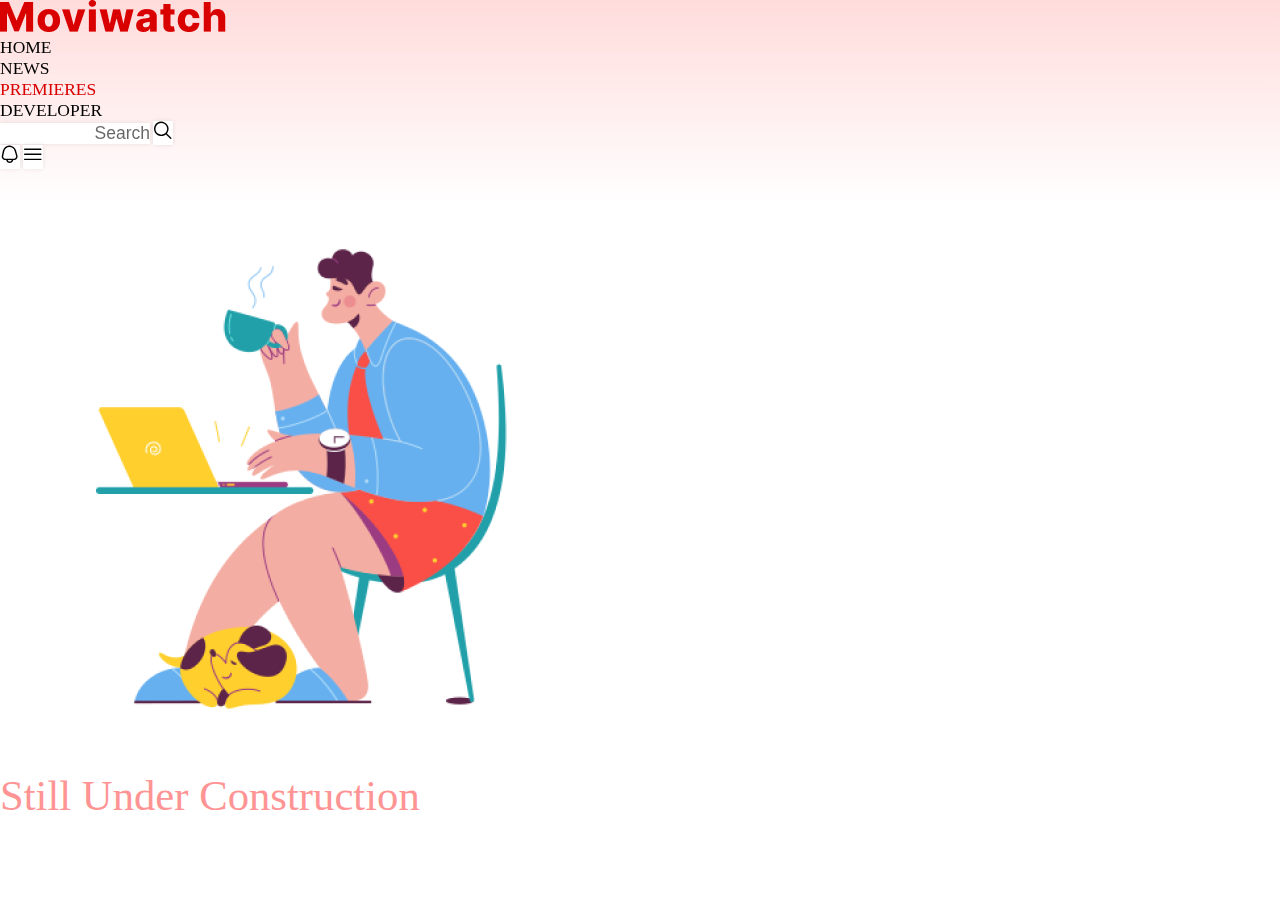
==== premieres.html @ 7ea01ec0 "first commit" ====
<!DOCTYPE html>
<html lang="en">
<head>
    <meta charset="UTF-8">
    <meta http-equiv="X-UA-Compatible" content="IE=edge">
    <meta name="viewport" content="width=device-width, initial-scale=1.0">
    <title>MoviWatch -Premieres </title>
    <link rel="shortcut icon" type="png/image" href="assets\favicon.png">
    <link href="assets/css/uicons-regular-rounded.css" rel="stylesheet">
    <link href="https://cdn.jsdelivr.net/npm/bootstrap@5.3.0-alpha2/dist/css/bootstrap.min.css" rel="stylesheet"
    integrity="sha384-aFq/bzH65dt+w6FI2ooMVUpc+21e0SRygnTpmBvdBgSdnuTN7QbdgL+OapgHtvPp" crossorigin="anonymous"/>
    <link rel="stylesheet" href="premieres.css">
</head>
<body>
    <main id="mainpage" class="row container cols-row-1 mx-auto px-3 px-sm-0 justify-content-center gap-5 main-display">
        <nav class="row col-12 m-0 mb-3 px-0 py-4  align-items-center justify-content-between">
            <div class="row col-auto p-0 m-0 gap-5 align-items-center">
                <a href="index.html" class="col-auto p-0 mx-0">
                    <img src="assets\logo.png" alt="logo" title="moviwatch logo" class="logo p-0 mx-0"/>
                </a>
                <div class="nav-links col-auto p-4 p-lg-0 m-0 rounded-3">
                    <ul class="d-block d-lg-flex p-4 p-lg-0 mx-auto mx-md-0 m-0 rounded-md-2 rounded-0">
                        <li class="col py-2 px-3">
                            <a href="index.html" class="home nav-link">
                                home
                            </a>
                        </li>
                        <li class="col py-2 px-3">
                            <a href="news.html" class="news nav-link">
                                news
                            </a>
                        </li>
                        <li class="col py-2 px-3">
                            <a href="#" class="premieres nav-link">
                                premieres
                            </a>
                        </li>
                        <li class="col py-2 px-3">
                            <a href="developer.html" class="developer nav-link">
                                developer
                            </a>
                        </li>
                    </ul>
                </div>
            </div>
            <div class="search-bar col-auto row m-0 p-0">
                <div class="search-box col-auto p-0 mx-3">
                    <input type="text" placeholder="search" class="search py-2 px-3 text-right rounded-5 d-none d-lg-block"/>
                    <button type="button" class="rounded-circle px-3 py-2 d-lg-none search-button"><span class="fi-rr-search fi"></span></button>
                </div>
                <button class="col-auto rounded-circle px-3 py-2 me-3 notification-stat">
                    <span class="fi-rr-bell fi"></span>
                </button>
                <button class="col-auto rounded-circle px-3 py-2 menu d-lg-none">
                    <span class="fi-rr-menu-burger fi"></span>
                </button>
            </div>
            <div class="reminder-list p-0 m-0 rounded-4">
                <div class="m-0 p-5">
                    <div class="list p-0 px-3 m-0">
                        <ul id="rm-content" class="row row-cols-1 m-0 p-0 gap-3">
                            <li class="defualt-text p-0 m-0 text-center">no reminder</li>
                        </ul>
                    </div>
                </div>
            </div>
        </nav>
        <section class="col-12 m-0 p-0 main-body-section">
            <div class="body text-center">
                <img src="assets\Remote work.png" alt="work in progress" load="lazy" class="mx-auto"/>
                <h3 class="mx-auto">
                    still under construction
                </h3>
            </div>
        </section>
    </main>
    <script src="rest.js"></script>
</body>
</html>
---- assets/css/uicons-regular-rounded.css ----
@font-face {
font-family: "uicons-regular-rounded";
src: url("../webfonts/uicons-regular-rounded.eot#iefix") format("embedded-opentype"),
url("../webfonts/uicons-regular-rounded.woff2") format("woff2"),
url("../webfonts/uicons-regular-rounded.woff") format("woff");
}

    i[class^="fi-rr-"]:before, i[class*=" fi-rr-"]:before, span[class^="fi-rr-"]:before, span[class*="fi-rr-"]:before {
font-family: uicons-regular-rounded !important;
font-style: normal;
font-weight: normal !important;
font-variant: normal;
text-transform: none;
line-height: 1;
-webkit-font-smoothing: antialiased;
-moz-osx-font-smoothing: grayscale;
}

        .fi-rr-0:before {
    content: "\f101";
    }
        .fi-rr-1:before {
    content: "\f102";
    }
        .fi-rr-2:before {
    content: "\f103";
    }
        .fi-rr-3:before {
    content: "\f104";
    }
        .fi-rr-4:before {
    content: "\f105";
    }
        .fi-rr-5:before {
    content: "\f106";
    }
        .fi-rr-6:before {
    content: "\f107";
    }
        .fi-rr-7:before {
    content: "\f108";
    }
        .fi-rr-8:before {
    content: "\f109";
    }
        .fi-rr-9:before {
    content: "\f10a";
    }
        .fi-rr-a:before {
    content: "\f10b";
    }
        .fi-rr-acorn:before {
    content: "\f10c";
    }
        .fi-rr-ad:before {
    content: "\f10d";
    }
        .fi-rr-add-document:before {
    content: "\f10e";
    }
        .fi-rr-add-folder:before {
    content: "\f10f";
    }
        .fi-rr-add:before {
    content: "\f110";
    }
        .fi-rr-address-book:before {
    content: "\f111";
    }
        .fi-rr-air-conditioner:before {
    content: "\f112";
    }
        .fi-rr-air-freshener:before {
    content: "\f113";
    }
        .fi-rr-alarm-clock:before {
    content: "\f114";
    }
        .fi-rr-alarm-exclamation:before {
    content: "\f115";
    }
        .fi-rr-alarm-plus:before {
    content: "\f116";
    }
        .fi-rr-alarm-snooze:before {
    content: "\f117";
    }
        .fi-rr-album-circle-plus:before {
    content: "\f118";
    }
        .fi-rr-album-circle-user:before {
    content: "\f119";
    }
        .fi-rr-album-collection:before {
    content: "\f11a";
    }
        .fi-rr-album:before {
    content: "\f11b";
    }
        .fi-rr-align-justify:before {
    content: "\f11c";
    }
        .fi-rr-align-left:before {
    content: "\f11d";
    }
        .fi-rr-ambulance:before {
    content: "\f11e";
    }
        .fi-rr-angle-circle-down:before {
    content: "\f11f";
    }
        .fi-rr-angle-circle-left:before {
    content: "\f120";
    }
        .fi-rr-angle-circle-right:before {
    content: "\f121";
    }
        .fi-rr-angle-circle-up:before {
    content: "\f122";
    }
        .fi-rr-angle-double-left:before {
    content: "\f123";
    }
        .fi-rr-angle-double-right:before {
    content: "\f124";
    }
        .fi-rr-angle-double-small-down:before {
    content: "\f125";
    }
        .fi-rr-angle-double-small-left:before {
    content: "\f126";
    }
        .fi-rr-angle-double-small-right:before {
    content: "\f127";
    }
        .fi-rr-angle-double-small-up:before {
    content: "\f128";
    }
        .fi-rr-angle-down:before {
    content: "\f129";
    }
        .fi-rr-angle-left:before {
    content: "\f12a";
    }
        .fi-rr-angle-right:before {
    content: "\f12b";
    }
        .fi-rr-angle-small-down:before {
    content: "\f12c";
    }
        .fi-rr-angle-small-left:before {
    content: "\f12d";
    }
        .fi-rr-angle-small-right:before {
    content: "\f12e";
    }
        .fi-rr-angle-small-up:before {
    content: "\f12f";
    }
        .fi-rr-angle-square-down:before {
    content: "\f130";
    }
        .fi-rr-angle-square-left:before {
    content: "\f131";
    }
        .fi-rr-angle-square-right:before {
    content: "\f132";
    }
        .fi-rr-angle-square-up:before {
    content: "\f133";
    }
        .fi-rr-angle-up:before {
    content: "\f134";
    }
        .fi-rr-angry:before {
    content: "\f135";
    }
        .fi-rr-animated-icon:before {
    content: "\f136";
    }
        .fi-rr-apartment:before {
    content: "\f137";
    }
        .fi-rr-api:before {
    content: "\f138";
    }
        .fi-rr-apple-crate:before {
    content: "\f139";
    }
        .fi-rr-apple-whole:before {
    content: "\f13a";
    }
        .fi-rr-apps-add:before {
    content: "\f13b";
    }
        .fi-rr-apps-delete:before {
    content: "\f13c";
    }
        .fi-rr-apps-sort:before {
    content: "\f13d";
    }
        .fi-rr-apps:before {
    content: "\f13e";
    }
        .fi-rr-archive:before {
    content: "\f13f";
    }
        .fi-rr-archway:before {
    content: "\f140";
    }
        .fi-rr-arrow-alt-circle-down:before {
    content: "\f141";
    }
        .fi-rr-arrow-alt-circle-left:before {
    content: "\f142";
    }
        .fi-rr-arrow-alt-circle-right:before {
    content: "\f143";
    }
        .fi-rr-arrow-alt-circle-up:before {
    content: "\f144";
    }
        .fi-rr-arrow-alt-down:before {
    content: "\f145";
    }
        .fi-rr-arrow-alt-from-bottom:before {
    content: "\f146";
    }
        .fi-rr-arrow-alt-from-left:before {
    content: "\f147";
    }
        .fi-rr-arrow-alt-from-right:before {
    content: "\f148";
    }
        .fi-rr-arrow-alt-from-top:before {
    content: "\f149";
    }
        .fi-rr-arrow-alt-left:before {
    content: "\f14a";
    }
        .fi-rr-arrow-alt-right:before {
    content: "\f14b";
    }
        .fi-rr-arrow-alt-square-down:before {
    content: "\f14c";
    }
        .fi-rr-arrow-alt-square-left:before {
    content: "\f14d";
    }
        .fi-rr-arrow-alt-square-right:before {
    content: "\f14e";
    }
        .fi-rr-arrow-alt-square-up:before {
    content: "\f14f";
    }
        .fi-rr-arrow-alt-to-bottom:before {
    content: "\f150";
    }
        .fi-rr-arrow-alt-to-left:before {
    content: "\f151";
    }
        .fi-rr-arrow-alt-to-right:before {
    content: "\f152";
    }
        .fi-rr-arrow-alt-to-top:before {
    content: "\f153";
    }
        .fi-rr-arrow-alt-up:before {
    content: "\f154";
    }
        .fi-rr-arrow-circle-down:before {
    content: "\f155";
    }
        .fi-rr-arrow-circle-left:before {
    content: "\f156";
    }
        .fi-rr-arrow-circle-right:before {
    content: "\f157";
    }
        .fi-rr-arrow-circle-up:before {
    content: "\f158";
    }
        .fi-rr-arrow-down-from-dotted-line:before {
    content: "\f159";
    }
        .fi-rr-arrow-down-small-big:before {
    content: "\f15a";
    }
        .fi-rr-arrow-down-to-dotted-line:before {
    content: "\f15b";
    }
        .fi-rr-arrow-down-to-square:before {
    content: "\f15c";
    }
        .fi-rr-arrow-down-triangle-square:before {
    content: "\f15d";
    }
        .fi-rr-arrow-down:before {
    content: "\f15e";
    }
        .fi-rr-arrow-from-bottom:before {
    content: "\f15f";
    }
        .fi-rr-arrow-from-left:before {
    content: "\f160";
    }
        .fi-rr-arrow-from-right:before {
    content: "\f161";
    }
        .fi-rr-arrow-from-top:before {
    content: "\f162";
    }
        .fi-rr-arrow-left-from-line:before {
    content: "\f163";
    }
        .fi-rr-arrow-left:before {
    content: "\f164";
    }
        .fi-rr-arrow-right-to-bracket:before {
    content: "\f165";
    }
        .fi-rr-arrow-right:before {
    content: "\f166";
    }
        .fi-rr-arrow-small-down:before {
    content: "\f167";
    }
        .fi-rr-arrow-small-left:before {
    content: "\f168";
    }
        .fi-rr-arrow-small-right:before {
    content: "\f169";
    }
        .fi-rr-arrow-small-up:before {
    content: "\f16a";
    }
        .fi-rr-arrow-square-down:before {
    content: "\f16b";
    }
        .fi-rr-arrow-square-left:before {
    content: "\f16c";
    }
        .fi-rr-arrow-square-right:before {
    content: "\f16d";
    }
        .fi-rr-arrow-square-up:before {
    content: "\f16e";
    }
        .fi-rr-arrow-to-bottom:before {
    content: "\f16f";
    }
        .fi-rr-arrow-to-left:before {
    content: "\f170";
    }
        .fi-rr-arrow-to-right:before {
    content: "\f171";
    }
        .fi-rr-arrow-to-top:before {
    content: "\f172";
    }
        .fi-rr-arrow-trend-down:before {
    content: "\f173";
    }
        .fi-rr-arrow-trend-up:before {
    content: "\f174";
    }
        .fi-rr-arrow-turn-down-left:before {
    content: "\f175";
    }
        .fi-rr-arrow-turn-down-right:before {
    content: "\f176";
    }
        .fi-rr-arrow-up-from-dotted-line:before {
    content: "\f177";
    }
        .fi-rr-arrow-up-from-square:before {
    content: "\f178";
    }
        .fi-rr-arrow-up-left-from-circle:before {
    content: "\f179";
    }
        .fi-rr-arrow-up-left:before {
    content: "\f17a";
    }
        .fi-rr-arrow-up-right-and-arrow-down-left-from-center:before {
    content: "\f17b";
    }
        .fi-rr-arrow-up-right-from-square:before {
    content: "\f17c";
    }
        .fi-rr-arrow-up-right:before {
    content: "\f17d";
    }
        .fi-rr-arrow-up-small-big:before {
    content: "\f17e";
    }
        .fi-rr-arrow-up-square-triangle:before {
    content: "\f17f";
    }
        .fi-rr-arrow-up-to-dotted-line:before {
    content: "\f180";
    }
        .fi-rr-arrow-up:before {
    content: "\f181";
    }
        .fi-rr-arrows-alt-h:before {
    content: "\f182";
    }
        .fi-rr-arrows-alt-v:before {
    content: "\f183";
    }
        .fi-rr-arrows-alt:before {
    content: "\f184";
    }
        .fi-rr-arrows-cross:before {
    content: "\f185";
    }
        .fi-rr-arrows-from-dotted-line:before {
    content: "\f186";
    }
        .fi-rr-arrows-from-line:before {
    content: "\f187";
    }
        .fi-rr-arrows-h-copy:before {
    content: "\f188";
    }
        .fi-rr-arrows-h:before {
    content: "\f189";
    }
        .fi-rr-arrows-repeat-1:before {
    content: "\f18a";
    }
        .fi-rr-arrows-repeat:before {
    content: "\f18b";
    }
        .fi-rr-arrows-retweet:before {
    content: "\f18c";
    }
        .fi-rr-arrows-to-dotted-line:before {
    content: "\f18d";
    }
        .fi-rr-arrows-to-line:before {
    content: "\f18e";
    }
        .fi-rr-arrows:before {
    content: "\f18f";
    }
        .fi-rr-assept-document:before {
    content: "\f190";
    }
        .fi-rr-assistive-listening-systems:before {
    content: "\f191";
    }
        .fi-rr-asterik:before {
    content: "\f192";
    }
        .fi-rr-at:before {
    content: "\f193";
    }
        .fi-rr-attribution-pen:before {
    content: "\f194";
    }
        .fi-rr-attribution-pencil:before {
    content: "\f195";
    }
        .fi-rr-aubergine:before {
    content: "\f196";
    }
        .fi-rr-audio-description-slash:before {
    content: "\f197";
    }
        .fi-rr-avocado:before {
    content: "\f198";
    }
        .fi-rr-b:before {
    content: "\f199";
    }
        .fi-rr-baby-carriage:before {
    content: "\f19a";
    }
        .fi-rr-background:before {
    content: "\f19b";
    }
        .fi-rr-backpack:before {
    content: "\f19c";
    }
        .fi-rr-bacon:before {
    content: "\f19d";
    }
        .fi-rr-badge-check:before {
    content: "\f19e";
    }
        .fi-rr-badge-dollar:before {
    content: "\f19f";
    }
        .fi-rr-badge-percent:before {
    content: "\f1a0";
    }
        .fi-rr-badge-sheriff:before {
    content: "\f1a1";
    }
        .fi-rr-badge:before {
    content: "\f1a2";
    }
        .fi-rr-bags-shopping:before {
    content: "\f1a3";
    }
        .fi-rr-bahai:before {
    content: "\f1a4";
    }
        .fi-rr-balance-scale-left:before {
    content: "\f1a5";
    }
        .fi-rr-balance-scale-right:before {
    content: "\f1a6";
    }
        .fi-rr-ball:before {
    content: "\f1a7";
    }
        .fi-rr-balloons:before {
    content: "\f1a8";
    }
        .fi-rr-ballot:before {
    content: "\f1a9";
    }
        .fi-rr-ban-bug:before {
    content: "\f1aa";
    }
        .fi-rr-ban:before {
    content: "\f1ab";
    }
        .fi-rr-band-aid:before {
    content: "\f1ac";
    }
        .fi-rr-bank:before {
    content: "\f1ad";
    }
        .fi-rr-barber-shop:before {
    content: "\f1ae";
    }
        .fi-rr-barcode-read:before {
    content: "\f1af";
    }
        .fi-rr-barcode-scan:before {
    content: "\f1b0";
    }
        .fi-rr-barcode:before {
    content: "\f1b1";
    }
        .fi-rr-bars-filter:before {
    content: "\f1b2";
    }
        .fi-rr-bars-progress:before {
    content: "\f1b3";
    }
        .fi-rr-bars-sort:before {
    content: "\f1b4";
    }
        .fi-rr-baseball-alt:before {
    content: "\f1b5";
    }
        .fi-rr-baseball:before {
    content: "\f1b6";
    }
        .fi-rr-basket:before {
    content: "\f1b7";
    }
        .fi-rr-basketball:before {
    content: "\f1b8";
    }
        .fi-rr-battery-bolt:before {
    content: "\f1b9";
    }
        .fi-rr-battery-empty:before {
    content: "\f1ba";
    }
        .fi-rr-battery-full:before {
    content: "\f1bb";
    }
        .fi-rr-battery-half:before {
    content: "\f1bc";
    }
        .fi-rr-battery-quarter:before {
    content: "\f1bd";
    }
        .fi-rr-battery-slash:before {
    content: "\f1be";
    }
        .fi-rr-battery-three-quarters:before {
    content: "\f1bf";
    }
        .fi-rr-beacon:before {
    content: "\f1c0";
    }
        .fi-rr-bed-alt:before {
    content: "\f1c1";
    }
        .fi-rr-bed:before {
    content: "\f1c2";
    }
        .fi-rr-beer:before {
    content: "\f1c3";
    }
        .fi-rr-bell-concierge:before {
    content: "\f1c4";
    }
        .fi-rr-bell-ring:before {
    content: "\f1c5";
    }
        .fi-rr-bell-school:before {
    content: "\f1c6";
    }
        .fi-rr-bell:before {
    content: "\f1c7";
    }
        .fi-rr-bells:before {
    content: "\f1c8";
    }
        .fi-rr-bench-tree:before {
    content: "\f1c9";
    }
        .fi-rr-betamax:before {
    content: "\f1ca";
    }
        .fi-rr-bike:before {
    content: "\f1cb";
    }
        .fi-rr-biking-mountain:before {
    content: "\f1cc";
    }
        .fi-rr-biking:before {
    content: "\f1cd";
    }
        .fi-rr-billiard:before {
    content: "\f1ce";
    }
        .fi-rr-binary-circle-check:before {
    content: "\f1cf";
    }
        .fi-rr-binary-lock:before {
    content: "\f1d0";
    }
        .fi-rr-binary-slash:before {
    content: "\f1d1";
    }
        .fi-rr-binary:before {
    content: "\f1d2";
    }
        .fi-rr-binoculars:before {
    content: "\f1d3";
    }
        .fi-rr-blinds-open:before {
    content: "\f1d4";
    }
        .fi-rr-blinds-raised:before {
    content: "\f1d5";
    }
        .fi-rr-blinds:before {
    content: "\f1d6";
    }
        .fi-rr-block-brick:before {
    content: "\f1d7";
    }
        .fi-rr-block:before {
    content: "\f1d8";
    }
        .fi-rr-blog-pencil:before {
    content: "\f1d9";
    }
        .fi-rr-blog-text:before {
    content: "\f1da";
    }
        .fi-rr-bold:before {
    content: "\f1db";
    }
        .fi-rr-bolt:before {
    content: "\f1dc";
    }
        .fi-rr-bomb:before {
    content: "\f1dd";
    }
        .fi-rr-bone:before {
    content: "\f1de";
    }
        .fi-rr-book-alt:before {
    content: "\f1df";
    }
        .fi-rr-book-arrow-right:before {
    content: "\f1e0";
    }
        .fi-rr-book-arrow-up:before {
    content: "\f1e1";
    }
        .fi-rr-book-atlas:before {
    content: "\f1e2";
    }
        .fi-rr-book-bookmark:before {
    content: "\f1e3";
    }
        .fi-rr-book-circle-arrow-right:before {
    content: "\f1e4";
    }
        .fi-rr-book-circle-arrow-up:before {
    content: "\f1e5";
    }
        .fi-rr-book-font:before {
    content: "\f1e6";
    }
        .fi-rr-book-open-cover:before {
    content: "\f1e7";
    }
        .fi-rr-book-open-reader:before {
    content: "\f1e8";
    }
        .fi-rr-book-quran:before {
    content: "\f1e9";
    }
        .fi-rr-book-tanakh:before {
    content: "\f1ea";
    }
        .fi-rr-book:before {
    content: "\f1eb";
    }
        .fi-rr-bookmark-slash:before {
    content: "\f1ec";
    }
        .fi-rr-bookmark:before {
    content: "\f1ed";
    }
        .fi-rr-books:before {
    content: "\f1ee";
    }
        .fi-rr-border-all:before {
    content: "\f1ef";
    }
        .fi-rr-border-bottom:before {
    content: "\f1f0";
    }
        .fi-rr-border-center-h:before {
    content: "\f1f1";
    }
        .fi-rr-border-center-v:before {
    content: "\f1f2";
    }
        .fi-rr-border-inner:before {
    content: "\f1f3";
    }
        .fi-rr-border-left:before {
    content: "\f1f4";
    }
        .fi-rr-border-none:before {
    content: "\f1f5";
    }
        .fi-rr-border-outer:before {
    content: "\f1f6";
    }
        .fi-rr-border-right:before {
    content: "\f1f7";
    }
        .fi-rr-border-style-alt:before {
    content: "\f1f8";
    }
        .fi-rr-border-style:before {
    content: "\f1f9";
    }
        .fi-rr-border-top:before {
    content: "\f1fa";
    }
        .fi-rr-bottle:before {
    content: "\f1fb";
    }
        .fi-rr-bow-arrow:before {
    content: "\f1fc";
    }
        .fi-rr-bowling-ball:before {
    content: "\f1fd";
    }
        .fi-rr-bowling-pins:before {
    content: "\f1fe";
    }
        .fi-rr-bowling:before {
    content: "\f1ff";
    }
        .fi-rr-box-alt:before {
    content: "\f200";
    }
        .fi-rr-box-ballot:before {
    content: "\f201";
    }
        .fi-rr-box-check:before {
    content: "\f202";
    }
        .fi-rr-box-fragile:before {
    content: "\f203";
    }
        .fi-rr-box-open-full:before {
    content: "\f204";
    }
        .fi-rr-box-open:before {
    content: "\f205";
    }
        .fi-rr-box-tissue:before {
    content: "\f206";
    }
        .fi-rr-box-up:before {
    content: "\f207";
    }
        .fi-rr-box:before {
    content: "\f208";
    }
        .fi-rr-boxes:before {
    content: "\f209";
    }
        .fi-rr-boxing-glove:before {
    content: "\f20a";
    }
        .fi-rr-bracket-curly-right:before {
    content: "\f20b";
    }
        .fi-rr-bracket-curly:before {
    content: "\f20c";
    }
        .fi-rr-bracket-round-right:before {
    content: "\f20d";
    }
        .fi-rr-bracket-round:before {
    content: "\f20e";
    }
        .fi-rr-bracket-square-right:before {
    content: "\f20f";
    }
        .fi-rr-bracket-square:before {
    content: "\f210";
    }
        .fi-rr-brackets-curly:before {
    content: "\f211";
    }
        .fi-rr-brackets-round:before {
    content: "\f212";
    }
        .fi-rr-brackets-square:before {
    content: "\f213";
    }
        .fi-rr-braille:before {
    content: "\f214";
    }
        .fi-rr-brain-circuit:before {
    content: "\f215";
    }
        .fi-rr-brain:before {
    content: "\f216";
    }
        .fi-rr-bread-loaf:before {
    content: "\f217";
    }
        .fi-rr-bread-slice:before {
    content: "\f218";
    }
        .fi-rr-bread:before {
    content: "\f219";
    }
        .fi-rr-briefcase:before {
    content: "\f21a";
    }
        .fi-rr-brightness-low:before {
    content: "\f21b";
    }
        .fi-rr-brightness:before {
    content: "\f21c";
    }
        .fi-rr-bring-forward:before {
    content: "\f21d";
    }
        .fi-rr-bring-front:before {
    content: "\f21e";
    }
        .fi-rr-broccoli:before {
    content: "\f21f";
    }
        .fi-rr-broken-image:before {
    content: "\f220";
    }
        .fi-rr-broom:before {
    content: "\f221";
    }
        .fi-rr-browser:before {
    content: "\f222";
    }
        .fi-rr-browsers:before {
    content: "\f223";
    }
        .fi-rr-brush:before {
    content: "\f224";
    }
        .fi-rr-bug-slash:before {
    content: "\f225";
    }
        .fi-rr-bug:before {
    content: "\f226";
    }
        .fi-rr-building:before {
    content: "\f227";
    }
        .fi-rr-bulb:before {
    content: "\f228";
    }
        .fi-rr-bullet:before {
    content: "\f229";
    }
        .fi-rr-bullseye-pointer:before {
    content: "\f22a";
    }
        .fi-rr-bullseye:before {
    content: "\f22b";
    }
        .fi-rr-burger-alt:before {
    content: "\f22c";
    }
        .fi-rr-burger-fries:before {
    content: "\f22d";
    }
        .fi-rr-burger-glass:before {
    content: "\f22e";
    }
        .fi-rr-burrito:before {
    content: "\f22f";
    }
        .fi-rr-bus-alt:before {
    content: "\f230";
    }
        .fi-rr-bus:before {
    content: "\f231";
    }
        .fi-rr-business-time:before {
    content: "\f232";
    }
        .fi-rr-butterfly:before {
    content: "\f233";
    }
        .fi-rr-c:before {
    content: "\f234";
    }
        .fi-rr-cabin:before {
    content: "\f235";
    }
        .fi-rr-cake-birthday:before {
    content: "\f236";
    }
        .fi-rr-cake-wedding:before {
    content: "\f237";
    }
        .fi-rr-calculator:before {
    content: "\f238";
    }
        .fi-rr-calendar-arrow-down:before {
    content: "\f239";
    }
        .fi-rr-calendar-arrow-up:before {
    content: "\f23a";
    }
        .fi-rr-calendar-check:before {
    content: "\f23b";
    }
        .fi-rr-calendar-clock:before {
    content: "\f23c";
    }
        .fi-rr-calendar-day:before {
    content: "\f23d";
    }
        .fi-rr-calendar-exclamation:before {
    content: "\f23e";
    }
        .fi-rr-calendar-image:before {
    content: "\f23f";
    }
        .fi-rr-calendar-lines-pen:before {
    content: "\f240";
    }
        .fi-rr-calendar-lines:before {
    content: "\f241";
    }
        .fi-rr-calendar-minus:before {
    content: "\f242";
    }
        .fi-rr-calendar-pen:before {
    content: "\f243";
    }
        .fi-rr-calendar-plus:before {
    content: "\f244";
    }
        .fi-rr-calendar-star:before {
    content: "\f245";
    }
        .fi-rr-calendar-week:before {
    content: "\f246";
    }
        .fi-rr-calendar-xmark:before {
    content: "\f247";
    }
        .fi-rr-calendar:before {
    content: "\f248";
    }
        .fi-rr-calendars:before {
    content: "\f249";
    }
        .fi-rr-call-history:before {
    content: "\f24a";
    }
        .fi-rr-call-incoming:before {
    content: "\f24b";
    }
        .fi-rr-call-missed:before {
    content: "\f24c";
    }
        .fi-rr-call-outgoing:before {
    content: "\f24d";
    }
        .fi-rr-camcorder:before {
    content: "\f24e";
    }
        .fi-rr-camera:before {
    content: "\f24f";
    }
        .fi-rr-camping:before {
    content: "\f250";
    }
        .fi-rr-candy-alt:before {
    content: "\f251";
    }
        .fi-rr-candy-cane:before {
    content: "\f252";
    }
        .fi-rr-candy-corn:before {
    content: "\f253";
    }
        .fi-rr-candy:before {
    content: "\f254";
    }
        .fi-rr-canned-food:before {
    content: "\f255";
    }
        .fi-rr-car-alt:before {
    content: "\f256";
    }
        .fi-rr-car-battery:before {
    content: "\f257";
    }
        .fi-rr-car-bolt:before {
    content: "\f258";
    }
        .fi-rr-car-building:before {
    content: "\f259";
    }
        .fi-rr-car-bump:before {
    content: "\f25a";
    }
        .fi-rr-car-bus:before {
    content: "\f25b";
    }
        .fi-rr-car-circle-bolt:before {
    content: "\f25c";
    }
        .fi-rr-car-crash:before {
    content: "\f25d";
    }
        .fi-rr-car-garage:before {
    content: "\f25e";
    }
        .fi-rr-car-mechanic:before {
    content: "\f25f";
    }
        .fi-rr-car-side-bolt:before {
    content: "\f260";
    }
        .fi-rr-car-side:before {
    content: "\f261";
    }
        .fi-rr-car-tilt:before {
    content: "\f262";
    }
        .fi-rr-car-wash:before {
    content: "\f263";
    }
        .fi-rr-car:before {
    content: "\f264";
    }
        .fi-rr-caravan-alt:before {
    content: "\f265";
    }
        .fi-rr-caravan:before {
    content: "\f266";
    }
        .fi-rr-caret-circle-down:before {
    content: "\f267";
    }
        .fi-rr-caret-circle-right:before {
    content: "\f268";
    }
        .fi-rr-caret-circle-up:before {
    content: "\f269";
    }
        .fi-rr-caret-down:before {
    content: "\f26a";
    }
        .fi-rr-caret-left:before {
    content: "\f26b";
    }
        .fi-rr-caret-quare-up:before {
    content: "\f26c";
    }
        .fi-rr-caret-right:before {
    content: "\f26d";
    }
        .fi-rr-caret-square-down:before {
    content: "\f26e";
    }
        .fi-rr-caret-square-left_1:before {
    content: "\f26f";
    }
        .fi-rr-caret-square-left:before {
    content: "\f270";
    }
        .fi-rr-caret-square-right:before {
    content: "\f271";
    }
        .fi-rr-caret-up:before {
    content: "\f272";
    }
        .fi-rr-carrot:before {
    content: "\f273";
    }
        .fi-rr-cars:before {
    content: "\f274";
    }
        .fi-rr-cash-register:before {
    content: "\f275";
    }
        .fi-rr-cassette-tape:before {
    content: "\f276";
    }
        .fi-rr-cassette-vhs:before {
    content: "\f277";
    }
        .fi-rr-castle:before {
    content: "\f278";
    }
        .fi-rr-chair-office:before {
    content: "\f279";
    }
        .fi-rr-chair:before {
    content: "\f27a";
    }
        .fi-rr-charging-station:before {
    content: "\f27b";
    }
        .fi-rr-chart-area:before {
    content: "\f27c";
    }
        .fi-rr-chart-bullet:before {
    content: "\f27d";
    }
        .fi-rr-chart-candlestick:before {
    content: "\f27e";
    }
        .fi-rr-chart-connected:before {
    content: "\f27f";
    }
        .fi-rr-chart-gantt:before {
    content: "\f280";
    }
        .fi-rr-chart-histogram:before {
    content: "\f281";
    }
        .fi-rr-chart-line-up:before {
    content: "\f282";
    }
        .fi-rr-chart-mixed:before {
    content: "\f283";
    }
        .fi-rr-chart-network:before {
    content: "\f284";
    }
        .fi-rr-chart-pie-alt:before {
    content: "\f285";
    }
        .fi-rr-chart-pie:before {
    content: "\f286";
    }
        .fi-rr-chart-pyramid:before {
    content: "\f287";
    }
        .fi-rr-chart-radar:before {
    content: "\f288";
    }
        .fi-rr-chart-scatter-3d:before {
    content: "\f289";
    }
        .fi-rr-chart-scatter-bubble:before {
    content: "\f28a";
    }
        .fi-rr-chart-scatter:before {
    content: "\f28b";
    }
        .fi-rr-chart-set-theory:before {
    content: "\f28c";
    }
        .fi-rr-chart-tree:before {
    content: "\f28d";
    }
        .fi-rr-chart-waterfall:before {
    content: "\f28e";
    }
        .fi-rr-chat-arrow-down:before {
    content: "\f28f";
    }
        .fi-rr-chat-arrow-grow:before {
    content: "\f290";
    }
        .fi-rr-check:before {
    content: "\f291";
    }
        .fi-rr-checkbox:before {
    content: "\f292";
    }
        .fi-rr-cheese-alt:before {
    content: "\f293";
    }
        .fi-rr-cheese:before {
    content: "\f294";
    }
        .fi-rr-cherry:before {
    content: "\f295";
    }
        .fi-rr-chess-bishop:before {
    content: "\f296";
    }
        .fi-rr-chess-board:before {
    content: "\f297";
    }
        .fi-rr-chess-clock-alt:before {
    content: "\f298";
    }
        .fi-rr-chess-clock:before {
    content: "\f299";
    }
        .fi-rr-chess-king-alt:before {
    content: "\f29a";
    }
        .fi-rr-chess-king:before {
    content: "\f29b";
    }
        .fi-rr-chess-knight-alt:before {
    content: "\f29c";
    }
        .fi-rr-chess-knight:before {
    content: "\f29d";
    }
        .fi-rr-chess-pawn-alt:before {
    content: "\f29e";
    }
        .fi-rr-chess-piece:before {
    content: "\f29f";
    }
        .fi-rr-chess-queen-alt:before {
    content: "\f2a0";
    }
        .fi-rr-chess-queen:before {
    content: "\f2a1";
    }
        .fi-rr-chess-rook-alt:before {
    content: "\f2a2";
    }
        .fi-rr-chess-rook:before {
    content: "\f2a3";
    }
        .fi-rr-chess:before {
    content: "\f2a4";
    }
        .fi-rr-chevron-double-down:before {
    content: "\f2a5";
    }
        .fi-rr-chevron-double-up:before {
    content: "\f2a6";
    }
        .fi-rr-child-head:before {
    content: "\f2a7";
    }
        .fi-rr-chocolate:before {
    content: "\f2a8";
    }
        .fi-rr-circle-0:before {
    content: "\f2a9";
    }
        .fi-rr-circle-1:before {
    content: "\f2aa";
    }
        .fi-rr-circle-2:before {
    content: "\f2ab";
    }
        .fi-rr-circle-3:before {
    content: "\f2ac";
    }
        .fi-rr-circle-4:before {
    content: "\f2ad";
    }
        .fi-rr-circle-5:before {
    content: "\f2ae";
    }
        .fi-rr-circle-6:before {
    content: "\f2af";
    }
        .fi-rr-circle-7:before {
    content: "\f2b0";
    }
        .fi-rr-circle-8:before {
    content: "\f2b1";
    }
        .fi-rr-circle-9:before {
    content: "\f2b2";
    }
        .fi-rr-circle-book-open:before {
    content: "\f2b3";
    }
        .fi-rr-circle-bookmark:before {
    content: "\f2b4";
    }
        .fi-rr-circle-calendar:before {
    content: "\f2b5";
    }
        .fi-rr-circle-dashed:before {
    content: "\f2b6";
    }
        .fi-rr-circle-envelope:before {
    content: "\f2b7";
    }
        .fi-rr-circle-half-stroke:before {
    content: "\f2b8";
    }
        .fi-rr-circle-heart:before {
    content: "\f2b9";
    }
        .fi-rr-circle-phone-flip:before {
    content: "\f2ba";
    }
        .fi-rr-circle-phone-hangup:before {
    content: "\f2bb";
    }
        .fi-rr-circle-phone:before {
    content: "\f2bc";
    }
        .fi-rr-circle-small:before {
    content: "\f2bd";
    }
        .fi-rr-circle:before {
    content: "\f2be";
    }
        .fi-rr-city:before {
    content: "\f2bf";
    }
        .fi-rr-clip:before {
    content: "\f2c0";
    }
        .fi-rr-clipboard-list-check:before {
    content: "\f2c1";
    }
        .fi-rr-clipboard-list:before {
    content: "\f2c2";
    }
        .fi-rr-clock-eight-thirty:before {
    content: "\f2c3";
    }
        .fi-rr-clock-eleven-thirty:before {
    content: "\f2c4";
    }
        .fi-rr-clock-eleven:before {
    content: "\f2c5";
    }
        .fi-rr-clock-five-thirty:before {
    content: "\f2c6";
    }
        .fi-rr-clock-five:before {
    content: "\f2c7";
    }
        .fi-rr-clock-four-thirty:before {
    content: "\f2c8";
    }
        .fi-rr-clock-nine-thirty:before {
    content: "\f2c9";
    }
        .fi-rr-clock-nine:before {
    content: "\f2ca";
    }
        .fi-rr-clock-one-thirty:before {
    content: "\f2cb";
    }
        .fi-rr-clock-one:before {
    content: "\f2cc";
    }
        .fi-rr-clock-seven-thirty:before {
    content: "\f2cd";
    }
        .fi-rr-clock-seven:before {
    content: "\f2ce";
    }
        .fi-rr-clock-six-thirty:before {
    content: "\f2cf";
    }
        .fi-rr-clock-six:before {
    content: "\f2d0";
    }
        .fi-rr-clock-ten-thirty:before {
    content: "\f2d1";
    }
        .fi-rr-clock-ten:before {
    content: "\f2d2";
    }
        .fi-rr-clock-three-thirty:before {
    content: "\f2d3";
    }
        .fi-rr-clock-three:before {
    content: "\f2d4";
    }
        .fi-rr-clock-twelve-thirty:before {
    content: "\f2d5";
    }
        .fi-rr-clock-twelve:before {
    content: "\f2d6";
    }
        .fi-rr-clock-two-thirty:before {
    content: "\f2d7";
    }
        .fi-rr-clock-two:before {
    content: "\f2d8";
    }
        .fi-rr-clock:before {
    content: "\f2d9";
    }
        .fi-rr-closed-captioning-slash:before {
    content: "\f2da";
    }
        .fi-rr-cloud-check:before {
    content: "\f2db";
    }
        .fi-rr-cloud-disabled:before {
    content: "\f2dc";
    }
        .fi-rr-cloud-download-alt:before {
    content: "\f2dd";
    }
        .fi-rr-cloud-download:before {
    content: "\f2de";
    }
        .fi-rr-cloud-drizzle:before {
    content: "\f2df";
    }
        .fi-rr-cloud-hail-mixed:before {
    content: "\f2e0";
    }
        .fi-rr-cloud-hail:before {
    content: "\f2e1";
    }
        .fi-rr-cloud-moon-rain:before {
    content: "\f2e2";
    }
        .fi-rr-cloud-moon:before {
    content: "\f2e3";
    }
        .fi-rr-cloud-rain:before {
    content: "\f2e4";
    }
        .fi-rr-cloud-rainbow:before {
    content: "\f2e5";
    }
        .fi-rr-cloud-share:before {
    content: "\f2e6";
    }
        .fi-rr-cloud-showers-heavy:before {
    content: "\f2e7";
    }
        .fi-rr-cloud-showers:before {
    content: "\f2e8";
    }
        .fi-rr-cloud-sleet:before {
    content: "\f2e9";
    }
        .fi-rr-cloud-snow:before {
    content: "\f2ea";
    }
        .fi-rr-cloud-sun-rain:before {
    content: "\f2eb";
    }
        .fi-rr-cloud-sun:before {
    content: "\f2ec";
    }
        .fi-rr-cloud-upload-alt:before {
    content: "\f2ed";
    }
        .fi-rr-cloud-upload:before {
    content: "\f2ee";
    }
        .fi-rr-cloud:before {
    content: "\f2ef";
    }
        .fi-rr-clouds-moon:before {
    content: "\f2f0";
    }
        .fi-rr-clouds-sun:before {
    content: "\f2f1";
    }
        .fi-rr-clouds:before {
    content: "\f2f2";
    }
        .fi-rr-club:before {
    content: "\f2f3";
    }
        .fi-rr-cocktail-alt:before {
    content: "\f2f4";
    }
        .fi-rr-cocktail:before {
    content: "\f2f5";
    }
        .fi-rr-code-branch:before {
    content: "\f2f6";
    }
        .fi-rr-code-commit:before {
    content: "\f2f7";
    }
        .fi-rr-code-compare:before {
    content: "\f2f8";
    }
        .fi-rr-code-fork:before {
    content: "\f2f9";
    }
        .fi-rr-code-merge:before {
    content: "\f2fa";
    }
        .fi-rr-code-pull-request-closed:before {
    content: "\f2fb";
    }
        .fi-rr-code-pull-request-draft:before {
    content: "\f2fc";
    }
        .fi-rr-code-pull-request:before {
    content: "\f2fd";
    }
        .fi-rr-code-simple:before {
    content: "\f2fe";
    }
        .fi-rr-coffee-pot:before {
    content: "\f2ff";
    }
        .fi-rr-coffee:before {
    content: "\f300";
    }
        .fi-rr-coin:before {
    content: "\f301";
    }
        .fi-rr-coins:before {
    content: "\f302";
    }
        .fi-rr-comet:before {
    content: "\f303";
    }
        .fi-rr-comment-alt-middle-top:before {
    content: "\f304";
    }
        .fi-rr-comment-alt-middle:before {
    content: "\f305";
    }
        .fi-rr-comment-alt:before {
    content: "\f306";
    }
        .fi-rr-comment-arrow-down:before {
    content: "\f307";
    }
        .fi-rr-comment-arrow-up-right:before {
    content: "\f308";
    }
        .fi-rr-comment-arrow-up:before {
    content: "\f309";
    }
        .fi-rr-comment-check:before {
    content: "\f30a";
    }
        .fi-rr-comment-code:before {
    content: "\f30b";
    }
        .fi-rr-comment-dollar:before {
    content: "\f30c";
    }
        .fi-rr-comment-exclamation:before {
    content: "\f30d";
    }
        .fi-rr-comment-heart:before {
    content: "\f30e";
    }
        .fi-rr-comment-image:before {
    content: "\f30f";
    }
        .fi-rr-comment-info:before {
    content: "\f310";
    }
        .fi-rr-comment-pen:before {
    content: "\f311";
    }
        .fi-rr-comment-question:before {
    content: "\f312";
    }
        .fi-rr-comment-quote:before {
    content: "\f313";
    }
        .fi-rr-comment-slash:before {
    content: "\f314";
    }
        .fi-rr-comment-sms:before {
    content: "\f315";
    }
        .fi-rr-comment-text:before {
    content: "\f316";
    }
        .fi-rr-comment-user:before {
    content: "\f317";
    }
        .fi-rr-comment-xmark:before {
    content: "\f318";
    }
        .fi-rr-comment:before {
    content: "\f319";
    }
        .fi-rr-comments-dollar:before {
    content: "\f31a";
    }
        .fi-rr-comments-question-check:before {
    content: "\f31b";
    }
        .fi-rr-comments-question:before {
    content: "\f31c";
    }
        .fi-rr-comments:before {
    content: "\f31d";
    }
        .fi-rr-compress-alt:before {
    content: "\f31e";
    }
        .fi-rr-compress:before {
    content: "\f31f";
    }
        .fi-rr-computer:before {
    content: "\f320";
    }
        .fi-rr-concierge-bell:before {
    content: "\f321";
    }
        .fi-rr-confetti:before {
    content: "\f322";
    }
        .fi-rr-cookie:before {
    content: "\f323";
    }
        .fi-rr-copy-alt:before {
    content: "\f324";
    }
        .fi-rr-copy-image:before {
    content: "\f325";
    }
        .fi-rr-copy:before {
    content: "\f326";
    }
        .fi-rr-copyright:before {
    content: "\f327";
    }
        .fi-rr-corn:before {
    content: "\f328";
    }
        .fi-rr-cow:before {
    content: "\f329";
    }
        .fi-rr-cowbell-more:before {
    content: "\f32a";
    }
        .fi-rr-cowbell:before {
    content: "\f32b";
    }
        .fi-rr-cream:before {
    content: "\f32c";
    }
        .fi-rr-credit-card:before {
    content: "\f32d";
    }
        .fi-rr-cricket:before {
    content: "\f32e";
    }
        .fi-rr-croissant:before {
    content: "\f32f";
    }
        .fi-rr-cross-circle:before {
    content: "\f330";
    }
        .fi-rr-cross-religion:before {
    content: "\f331";
    }
        .fi-rr-cross-small:before {
    content: "\f332";
    }
        .fi-rr-cross:before {
    content: "\f333";
    }
        .fi-rr-crown:before {
    content: "\f334";
    }
        .fi-rr-crystal-ball:before {
    content: "\f335";
    }
        .fi-rr-cube:before {
    content: "\f336";
    }
        .fi-rr-cubes:before {
    content: "\f337";
    }
        .fi-rr-cupcake:before {
    content: "\f338";
    }
        .fi-rr-curling:before {
    content: "\f339";
    }
        .fi-rr-cursor-finger:before {
    content: "\f33a";
    }
        .fi-rr-cursor-plus:before {
    content: "\f33b";
    }
        .fi-rr-cursor-text-alt:before {
    content: "\f33c";
    }
        .fi-rr-cursor-text:before {
    content: "\f33d";
    }
        .fi-rr-cursor:before {
    content: "\f33e";
    }
        .fi-rr-d:before {
    content: "\f33f";
    }
        .fi-rr-dart:before {
    content: "\f340";
    }
        .fi-rr-dashboard:before {
    content: "\f341";
    }
        .fi-rr-data-transfer:before {
    content: "\f342";
    }
        .fi-rr-database:before {
    content: "\f343";
    }
        .fi-rr-delete-document:before {
    content: "\f344";
    }
        .fi-rr-delete-user:before {
    content: "\f345";
    }
        .fi-rr-delete:before {
    content: "\f346";
    }
        .fi-rr-democrat:before {
    content: "\f347";
    }
        .fi-rr-desktop-wallpaper:before {
    content: "\f348";
    }
        .fi-rr-devices:before {
    content: "\f349";
    }
        .fi-rr-dewpoint:before {
    content: "\f34a";
    }
        .fi-rr-diagram-cells:before {
    content: "\f34b";
    }
        .fi-rr-diagram-lean-canvas:before {
    content: "\f34c";
    }
        .fi-rr-diagram-nested:before {
    content: "\f34d";
    }
        .fi-rr-diagram-next:before {
    content: "\f34e";
    }
        .fi-rr-diagram-predecessor:before {
    content: "\f34f";
    }
        .fi-rr-diagram-previous:before {
    content: "\f350";
    }
        .fi-rr-diagram-project:before {
    content: "\f351";
    }
        .fi-rr-diagram-sankey:before {
    content: "\f352";
    }
        .fi-rr-diagram-subtask:before {
    content: "\f353";
    }
        .fi-rr-diagram-successor:before {
    content: "\f354";
    }
        .fi-rr-diamond-turn-right:before {
    content: "\f355";
    }
        .fi-rr-diamond:before {
    content: "\f356";
    }
        .fi-rr-dice-alt:before {
    content: "\f357";
    }
        .fi-rr-dice-d10:before {
    content: "\f358";
    }
        .fi-rr-dice-d12:before {
    content: "\f359";
    }
        .fi-rr-dice-d20:before {
    content: "\f35a";
    }
        .fi-rr-dice-d4:before {
    content: "\f35b";
    }
        .fi-rr-dice-d6:before {
    content: "\f35c";
    }
        .fi-rr-dice-d8:before {
    content: "\f35d";
    }
        .fi-rr-dice-four:before {
    content: "\f35e";
    }
        .fi-rr-dice-one:before {
    content: "\f35f";
    }
        .fi-rr-dice-six:before {
    content: "\f360";
    }
        .fi-rr-dice-three:before {
    content: "\f361";
    }
        .fi-rr-dice-two:before {
    content: "\f362";
    }
        .fi-rr-dice:before {
    content: "\f363";
    }
        .fi-rr-diploma:before {
    content: "\f364";
    }
        .fi-rr-disco-ball:before {
    content: "\f365";
    }
        .fi-rr-disk:before {
    content: "\f366";
    }
        .fi-rr-display-code:before {
    content: "\f367";
    }
        .fi-rr-distribute-spacing-horizontal:before {
    content: "\f368";
    }
        .fi-rr-distribute-spacing-vertical:before {
    content: "\f369";
    }
        .fi-rr-dizzy:before {
    content: "\f36a";
    }
        .fi-rr-doctor:before {
    content: "\f36b";
    }
        .fi-rr-document-signed:before {
    content: "\f36c";
    }
        .fi-rr-document:before {
    content: "\f36d";
    }
        .fi-rr-dollar:before {
    content: "\f36e";
    }
        .fi-rr-donate:before {
    content: "\f36f";
    }
        .fi-rr-door-closed:before {
    content: "\f370";
    }
        .fi-rr-door-open:before {
    content: "\f371";
    }
        .fi-rr-down-left-and-up-right-to-center:before {
    content: "\f372";
    }
        .fi-rr-down-left:before {
    content: "\f373";
    }
        .fi-rr-down-right:before {
    content: "\f374";
    }
        .fi-rr-down-to-line:before {
    content: "\f375";
    }
        .fi-rr-down:before {
    content: "\f376";
    }
        .fi-rr-download:before {
    content: "\f377";
    }
        .fi-rr-drafting-compass:before {
    content: "\f378";
    }
        .fi-rr-dreidel:before {
    content: "\f379";
    }
        .fi-rr-drink-alt:before {
    content: "\f37a";
    }
        .fi-rr-drumstick:before {
    content: "\f37b";
    }
        .fi-rr-dungeon:before {
    content: "\f37c";
    }
        .fi-rr-duplicate:before {
    content: "\f37d";
    }
        .fi-rr-e-learning:before {
    content: "\f37e";
    }
        .fi-rr-e:before {
    content: "\f37f";
    }
        .fi-rr-ear-deaf:before {
    content: "\f380";
    }
        .fi-rr-earnings:before {
    content: "\f381";
    }
        .fi-rr-earth-africa:before {
    content: "\f382";
    }
        .fi-rr-earth-americas:before {
    content: "\f383";
    }
        .fi-rr-earth-asia:before {
    content: "\f384";
    }
        .fi-rr-earth-europa:before {
    content: "\f385";
    }
        .fi-rr-eclipse-alt:before {
    content: "\f386";
    }
        .fi-rr-eclipse:before {
    content: "\f387";
    }
        .fi-rr-edit-alt:before {
    content: "\f388";
    }
        .fi-rr-edit:before {
    content: "\f389";
    }
        .fi-rr-egg-fried:before {
    content: "\f38a";
    }
        .fi-rr-egg:before {
    content: "\f38b";
    }
        .fi-rr-elevator:before {
    content: "\f38c";
    }
        .fi-rr-engine-warning:before {
    content: "\f38d";
    }
        .fi-rr-enter:before {
    content: "\f38e";
    }
        .fi-rr-envelope-ban:before {
    content: "\f38f";
    }
        .fi-rr-envelope-bulk:before {
    content: "\f390";
    }
        .fi-rr-envelope-download:before {
    content: "\f391";
    }
        .fi-rr-envelope-marker:before {
    content: "\f392";
    }
        .fi-rr-envelope-open-dollar:before {
    content: "\f393";
    }
        .fi-rr-envelope-open-text:before {
    content: "\f394";
    }
        .fi-rr-envelope-open:before {
    content: "\f395";
    }
        .fi-rr-envelope-plus:before {
    content: "\f396";
    }
        .fi-rr-envelope:before {
    content: "\f397";
    }
        .fi-rr-equality:before {
    content: "\f398";
    }
        .fi-rr-escalator:before {
    content: "\f399";
    }
        .fi-rr-euro:before {
    content: "\f39a";
    }
        .fi-rr-exchange-alt:before {
    content: "\f39b";
    }
        .fi-rr-exchange:before {
    content: "\f39c";
    }
        .fi-rr-exclamation:before {
    content: "\f39d";
    }
        .fi-rr-exit:before {
    content: "\f39e";
    }
        .fi-rr-expand-arrows-alt:before {
    content: "\f39f";
    }
        .fi-rr-expand-arrows:before {
    content: "\f3a0";
    }
        .fi-rr-expand:before {
    content: "\f3a1";
    }
        .fi-rr-eye-crossed:before {
    content: "\f3a2";
    }
        .fi-rr-eye-dropper:before {
    content: "\f3a3";
    }
        .fi-rr-eye:before {
    content: "\f3a4";
    }
        .fi-rr-f:before {
    content: "\f3a5";
    }
        .fi-rr-face-awesome:before {
    content: "\f3a6";
    }
        .fi-rr-face-head-bandage:before {
    content: "\f3a7";
    }
        .fi-rr-farm:before {
    content: "\f3a8";
    }
        .fi-rr-feather:before {
    content: "\f3a9";
    }
        .fi-rr-fence:before {
    content: "\f3aa";
    }
        .fi-rr-ferris-wheel:before {
    content: "\f3ab";
    }
        .fi-rr-fighter-jet:before {
    content: "\f3ac";
    }
        .fi-rr-file-ai:before {
    content: "\f3ad";
    }
        .fi-rr-file-binary:before {
    content: "\f3ae";
    }
        .fi-rr-file-chart-line:before {
    content: "\f3af";
    }
        .fi-rr-file-chart-pie:before {
    content: "\f3b0";
    }
        .fi-rr-file-code:before {
    content: "\f3b1";
    }
        .fi-rr-file-eps:before {
    content: "\f3b2";
    }
        .fi-rr-file-excel:before {
    content: "\f3b3";
    }
        .fi-rr-file-export:before {
    content: "\f3b4";
    }
        .fi-rr-file-invoice-dollar:before {
    content: "\f3b5";
    }
        .fi-rr-file-invoice:before {
    content: "\f3b6";
    }
        .fi-rr-file-pdf:before {
    content: "\f3b7";
    }
        .fi-rr-file-powerpoint:before {
    content: "\f3b8";
    }
        .fi-rr-file-psd:before {
    content: "\f3b9";
    }
        .fi-rr-file-spreadsheet:before {
    content: "\f3ba";
    }
        .fi-rr-file-video:before {
    content: "\f3bb";
    }
        .fi-rr-file-word:before {
    content: "\f3bc";
    }
        .fi-rr-file:before {
    content: "\f3bd";
    }
        .fi-rr-fill:before {
    content: "\f3be";
    }
        .fi-rr-film-slash:before {
    content: "\f3bf";
    }
        .fi-rr-film:before {
    content: "\f3c0";
    }
        .fi-rr-filter-slash:before {
    content: "\f3c1";
    }
        .fi-rr-filter:before {
    content: "\f3c2";
    }
        .fi-rr-filters:before {
    content: "\f3c3";
    }
        .fi-rr-fingerprint:before {
    content: "\f3c4";
    }
        .fi-rr-fire-flame-curved:before {
    content: "\f3c5";
    }
        .fi-rr-fire-smoke:before {
    content: "\f3c6";
    }
        .fi-rr-fish:before {
    content: "\f3c7";
    }
        .fi-rr-fishing-rod:before {
    content: "\f3c8";
    }
        .fi-rr-flag-alt:before {
    content: "\f3c9";
    }
        .fi-rr-flag-checkered:before {
    content: "\f3ca";
    }
        .fi-rr-flag-usa:before {
    content: "\f3cb";
    }
        .fi-rr-flag:before {
    content: "\f3cc";
    }
        .fi-rr-flame:before {
    content: "\f3cd";
    }
        .fi-rr-flip-horizontal:before {
    content: "\f3ce";
    }
        .fi-rr-flower-bouquet:before {
    content: "\f3cf";
    }
        .fi-rr-flower-tulip:before {
    content: "\f3d0";
    }
        .fi-rr-flower:before {
    content: "\f3d1";
    }
        .fi-rr-flushed:before {
    content: "\f3d2";
    }
        .fi-rr-fog:before {
    content: "\f3d3";
    }
        .fi-rr-folder-download:before {
    content: "\f3d4";
    }
        .fi-rr-folder-minus:before {
    content: "\f3d5";
    }
        .fi-rr-folder-times:before {
    content: "\f3d6";
    }
        .fi-rr-folder-tree:before {
    content: "\f3d7";
    }
        .fi-rr-folder-upload:before {
    content: "\f3d8";
    }
        .fi-rr-folder:before {
    content: "\f3d9";
    }
        .fi-rr-folders:before {
    content: "\f3da";
    }
        .fi-rr-follow-folder:before {
    content: "\f3db";
    }
        .fi-rr-followcollection:before {
    content: "\f3dc";
    }
        .fi-rr-following:before {
    content: "\f3dd";
    }
        .fi-rr-football:before {
    content: "\f3de";
    }
        .fi-rr-fork:before {
    content: "\f3df";
    }
        .fi-rr-form:before {
    content: "\f3e0";
    }
        .fi-rr-fort:before {
    content: "\f3e1";
    }
        .fi-rr-forward:before {
    content: "\f3e2";
    }
        .fi-rr-fox:before {
    content: "\f3e3";
    }
        .fi-rr-french-fries:before {
    content: "\f3e4";
    }
        .fi-rr-frown:before {
    content: "\f3e5";
    }
        .fi-rr-ftp:before {
    content: "\f3e6";
    }
        .fi-rr-funnel-dollar:before {
    content: "\f3e7";
    }
        .fi-rr-g:before {
    content: "\f3e8";
    }
        .fi-rr-gallery-thumbnails:before {
    content: "\f3e9";
    }
        .fi-rr-gallery:before {
    content: "\f3ea";
    }
        .fi-rr-game-board-alt:before {
    content: "\f3eb";
    }
        .fi-rr-gamepad:before {
    content: "\f3ec";
    }
        .fi-rr-garage-car:before {
    content: "\f3ed";
    }
        .fi-rr-garage-open:before {
    content: "\f3ee";
    }
        .fi-rr-garage:before {
    content: "\f3ef";
    }
        .fi-rr-garlic:before {
    content: "\f3f0";
    }
        .fi-rr-gas-pump-alt:before {
    content: "\f3f1";
    }
        .fi-rr-gas-pump-slash:before {
    content: "\f3f2";
    }
        .fi-rr-gas-pump:before {
    content: "\f3f3";
    }
        .fi-rr-gavel:before {
    content: "\f3f4";
    }
        .fi-rr-gears:before {
    content: "\f3f5";
    }
        .fi-rr-gem:before {
    content: "\f3f6";
    }
        .fi-rr-gif:before {
    content: "\f3f7";
    }
        .fi-rr-gift-card:before {
    content: "\f3f8";
    }
        .fi-rr-gift:before {
    content: "\f3f9";
    }
        .fi-rr-gifts:before {
    content: "\f3fa";
    }
        .fi-rr-gingerbread-man:before {
    content: "\f3fb";
    }
        .fi-rr-glass-cheers:before {
    content: "\f3fc";
    }
        .fi-rr-glass:before {
    content: "\f3fd";
    }
        .fi-rr-glasses:before {
    content: "\f3fe";
    }
        .fi-rr-globe-alt:before {
    content: "\f3ff";
    }
        .fi-rr-globe:before {
    content: "\f400";
    }
        .fi-rr-golf-ball:before {
    content: "\f401";
    }
        .fi-rr-golf:before {
    content: "\f402";
    }
        .fi-rr-graduation-cap:before {
    content: "\f403";
    }
        .fi-rr-grape:before {
    content: "\f404";
    }
        .fi-rr-graphic-style:before {
    content: "\f405";
    }
        .fi-rr-graphic-tablet:before {
    content: "\f406";
    }
        .fi-rr-grid-alt:before {
    content: "\f407";
    }
        .fi-rr-grid-dividers:before {
    content: "\f408";
    }
        .fi-rr-grid:before {
    content: "\f409";
    }
        .fi-rr-grill:before {
    content: "\f40a";
    }
        .fi-rr-grimace:before {
    content: "\f40b";
    }
        .fi-rr-grin-alt:before {
    content: "\f40c";
    }
        .fi-rr-grin-beam-sweat:before {
    content: "\f40d";
    }
        .fi-rr-grin-beam:before {
    content: "\f40e";
    }
        .fi-rr-grin-hearts:before {
    content: "\f40f";
    }
        .fi-rr-grin-squint-tears:before {
    content: "\f410";
    }
        .fi-rr-grin-squint:before {
    content: "\f411";
    }
        .fi-rr-grin-stars:before {
    content: "\f412";
    }
        .fi-rr-grin-tears:before {
    content: "\f413";
    }
        .fi-rr-grin-tongue-squint:before {
    content: "\f414";
    }
        .fi-rr-grin-tongue-wink:before {
    content: "\f415";
    }
        .fi-rr-grin-tongue:before {
    content: "\f416";
    }
        .fi-rr-grin-wink:before {
    content: "\f417";
    }
        .fi-rr-grin:before {
    content: "\f418";
    }
        .fi-rr-guitar:before {
    content: "\f419";
    }
        .fi-rr-gym:before {
    content: "\f41a";
    }
        .fi-rr-h:before {
    content: "\f41b";
    }
        .fi-rr-hamburger-soda:before {
    content: "\f41c";
    }
        .fi-rr-hamburger:before {
    content: "\f41d";
    }
        .fi-rr-hammer-crash:before {
    content: "\f41e";
    }
        .fi-rr-hammer-war:before {
    content: "\f41f";
    }
        .fi-rr-hammer:before {
    content: "\f420";
    }
        .fi-rr-hand-holding-box:before {
    content: "\f421";
    }
        .fi-rr-hand-holding-heart:before {
    content: "\f422";
    }
        .fi-rr-hand-holding-seeding:before {
    content: "\f423";
    }
        .fi-rr-hand-horns:before {
    content: "\f424";
    }
        .fi-rr-hand-lizard:before {
    content: "\f425";
    }
        .fi-rr-hand-peace:before {
    content: "\f426";
    }
        .fi-rr-hand:before {
    content: "\f427";
    }
        .fi-rr-hands-clapping:before {
    content: "\f428";
    }
        .fi-rr-handshake-angle:before {
    content: "\f429";
    }
        .fi-rr-handshake:before {
    content: "\f42a";
    }
        .fi-rr-hastag:before {
    content: "\f42b";
    }
        .fi-rr-hat-birthday:before {
    content: "\f42c";
    }
        .fi-rr-hat-chef:before {
    content: "\f42d";
    }
        .fi-rr-hdd:before {
    content: "\f42e";
    }
        .fi-rr-head-side-brain:before {
    content: "\f42f";
    }
        .fi-rr-head-side-cough-slash:before {
    content: "\f430";
    }
        .fi-rr-head-side-cough:before {
    content: "\f431";
    }
        .fi-rr-head-side-heart:before {
    content: "\f432";
    }
        .fi-rr-head-side-mask:before {
    content: "\f433";
    }
        .fi-rr-head-side-medical:before {
    content: "\f434";
    }
        .fi-rr-head-side-thinking:before {
    content: "\f435";
    }
        .fi-rr-head-side-virus:before {
    content: "\f436";
    }
        .fi-rr-head-side:before {
    content: "\f437";
    }
        .fi-rr-head-vr:before {
    content: "\f438";
    }
        .fi-rr-headphones:before {
    content: "\f439";
    }
        .fi-rr-headset:before {
    content: "\f43a";
    }
        .fi-rr-heart-arrow:before {
    content: "\f43b";
    }
        .fi-rr-heart-crack:before {
    content: "\f43c";
    }
        .fi-rr-heart:before {
    content: "\f43d";
    }
        .fi-rr-heat:before {
    content: "\f43e";
    }
        .fi-rr-helicopter-side:before {
    content: "\f43f";
    }
        .fi-rr-highlighter-line:before {
    content: "\f440";
    }
        .fi-rr-highlighter:before {
    content: "\f441";
    }
        .fi-rr-hiking:before {
    content: "\f442";
    }
        .fi-rr-hockey-puck:before {
    content: "\f443";
    }
        .fi-rr-hockey-sticks:before {
    content: "\f444";
    }
        .fi-rr-home-location-alt:before {
    content: "\f445";
    }
        .fi-rr-home-location:before {
    content: "\f446";
    }
        .fi-rr-home:before {
    content: "\f447";
    }
        .fi-rr-horizontal-rule:before {
    content: "\f448";
    }
        .fi-rr-hot-tub:before {
    content: "\f449";
    }
        .fi-rr-hotdog:before {
    content: "\f44a";
    }
        .fi-rr-hotel:before {
    content: "\f44b";
    }
        .fi-rr-hourglass-end:before {
    content: "\f44c";
    }
        .fi-rr-hourglass-start:before {
    content: "\f44d";
    }
        .fi-rr-hourglass:before {
    content: "\f44e";
    }
        .fi-rr-house-blank:before {
    content: "\f44f";
    }
        .fi-rr-house-building:before {
    content: "\f450";
    }
        .fi-rr-house-chimney-blank:before {
    content: "\f451";
    }
        .fi-rr-house-chimney-crack:before {
    content: "\f452";
    }
        .fi-rr-house-chimney-medical:before {
    content: "\f453";
    }
        .fi-rr-house-chimney-window:before {
    content: "\f454";
    }
        .fi-rr-house-chimney:before {
    content: "\f455";
    }
        .fi-rr-house-crack:before {
    content: "\f456";
    }
        .fi-rr-house-flood:before {
    content: "\f457";
    }
        .fi-rr-house-medical:before {
    content: "\f458";
    }
        .fi-rr-house-tree:before {
    content: "\f459";
    }
        .fi-rr-house-turret:before {
    content: "\f45a";
    }
        .fi-rr-house-window:before {
    content: "\f45b";
    }
        .fi-rr-hryvnia:before {
    content: "\f45c";
    }
        .fi-rr-humidity:before {
    content: "\f45d";
    }
        .fi-rr-hurricane:before {
    content: "\f45e";
    }
        .fi-rr-i:before {
    content: "\f45f";
    }
        .fi-rr-ice-cream:before {
    content: "\f460";
    }
        .fi-rr-ice-skate:before {
    content: "\f461";
    }
        .fi-rr-icon-star:before {
    content: "\f462";
    }
        .fi-rr-id-badge:before {
    content: "\f463";
    }
        .fi-rr-igloo:before {
    content: "\f464";
    }
        .fi-rr-images:before {
    content: "\f465";
    }
        .fi-rr-inbox-in:before {
    content: "\f466";
    }
        .fi-rr-inbox-out:before {
    content: "\f467";
    }
        .fi-rr-inbox:before {
    content: "\f468";
    }
        .fi-rr-incognito:before {
    content: "\f469";
    }
        .fi-rr-indent:before {
    content: "\f46a";
    }
        .fi-rr-industry-windows:before {
    content: "\f46b";
    }
        .fi-rr-infinity:before {
    content: "\f46c";
    }
        .fi-rr-info:before {
    content: "\f46d";
    }
        .fi-rr-input-numeric:before {
    content: "\f46e";
    }
        .fi-rr-input-pipe:before {
    content: "\f46f";
    }
        .fi-rr-input-text:before {
    content: "\f470";
    }
        .fi-rr-interactive:before {
    content: "\f471";
    }
        .fi-rr-interlining:before {
    content: "\f472";
    }
        .fi-rr-interrogation:before {
    content: "\f473";
    }
        .fi-rr-island-tropical:before {
    content: "\f474";
    }
        .fi-rr-italic:before {
    content: "\f475";
    }
        .fi-rr-j:before {
    content: "\f476";
    }
        .fi-rr-jam:before {
    content: "\f477";
    }
        .fi-rr-jpg:before {
    content: "\f478";
    }
        .fi-rr-jug:before {
    content: "\f479";
    }
        .fi-rr-k:before {
    content: "\f47a";
    }
        .fi-rr-kerning:before {
    content: "\f47b";
    }
        .fi-rr-key-skeleton-left-right:before {
    content: "\f47c";
    }
        .fi-rr-key:before {
    content: "\f47d";
    }
        .fi-rr-keyboard-brightness-low:before {
    content: "\f47e";
    }
        .fi-rr-keyboard-brightness:before {
    content: "\f47f";
    }
        .fi-rr-keyboard:before {
    content: "\f480";
    }
        .fi-rr-keynote:before {
    content: "\f481";
    }
        .fi-rr-kiss-beam:before {
    content: "\f482";
    }
        .fi-rr-kiss-wink-heart:before {
    content: "\f483";
    }
        .fi-rr-kiss:before {
    content: "\f484";
    }
        .fi-rr-kite:before {
    content: "\f485";
    }
        .fi-rr-knife:before {
    content: "\f486";
    }
        .fi-rr-l:before {
    content: "\f487";
    }
        .fi-rr-label:before {
    content: "\f488";
    }
        .fi-rr-landmark-alt:before {
    content: "\f489";
    }
        .fi-rr-laptop-code:before {
    content: "\f48a";
    }
        .fi-rr-laptop-mobile:before {
    content: "\f48b";
    }
        .fi-rr-laptop:before {
    content: "\f48c";
    }
        .fi-rr-lasso-sparkles:before {
    content: "\f48d";
    }
        .fi-rr-lasso:before {
    content: "\f48e";
    }
        .fi-rr-laugh-beam:before {
    content: "\f48f";
    }
        .fi-rr-laugh-squint:before {
    content: "\f490";
    }
        .fi-rr-laugh-wink:before {
    content: "\f491";
    }
        .fi-rr-laugh:before {
    content: "\f492";
    }
        .fi-rr-layer-minus:before {
    content: "\f493";
    }
        .fi-rr-layer-plus:before {
    content: "\f494";
    }
        .fi-rr-layers:before {
    content: "\f495";
    }
        .fi-rr-layout-fluid:before {
    content: "\f496";
    }
        .fi-rr-leaf:before {
    content: "\f497";
    }
        .fi-rr-lemon:before {
    content: "\f498";
    }
        .fi-rr-letter-case:before {
    content: "\f499";
    }
        .fi-rr-lettuce:before {
    content: "\f49a";
    }
        .fi-rr-level-down-alt:before {
    content: "\f49b";
    }
        .fi-rr-level-down:before {
    content: "\f49c";
    }
        .fi-rr-level-up-alt:before {
    content: "\f49d";
    }
        .fi-rr-level-up:before {
    content: "\f49e";
    }
        .fi-rr-license:before {
    content: "\f49f";
    }
        .fi-rr-life-ring:before {
    content: "\f4a0";
    }
        .fi-rr-light-switch-off:before {
    content: "\f4a1";
    }
        .fi-rr-light-switch-on:before {
    content: "\f4a2";
    }
        .fi-rr-light-switch:before {
    content: "\f4a3";
    }
        .fi-rr-lightbulb-dollar:before {
    content: "\f4a4";
    }
        .fi-rr-line-width:before {
    content: "\f4a5";
    }
        .fi-rr-link-alt:before {
    content: "\f4a6";
    }
        .fi-rr-link-horizontal-slash:before {
    content: "\f4a7";
    }
        .fi-rr-link-horizontal:before {
    content: "\f4a8";
    }
        .fi-rr-link-slash-alt:before {
    content: "\f4a9";
    }
        .fi-rr-link-slash:before {
    content: "\f4aa";
    }
        .fi-rr-link:before {
    content: "\f4ab";
    }
        .fi-rr-lipstick:before {
    content: "\f4ac";
    }
        .fi-rr-lira-sign:before {
    content: "\f4ad";
    }
        .fi-rr-list-check:before {
    content: "\f4ae";
    }
        .fi-rr-list:before {
    content: "\f4af";
    }
        .fi-rr-loading:before {
    content: "\f4b0";
    }
        .fi-rr-location-alt:before {
    content: "\f4b1";
    }
        .fi-rr-location-crosshairs-slash:before {
    content: "\f4b2";
    }
        .fi-rr-location-crosshairs:before {
    content: "\f4b3";
    }
        .fi-rr-location-dot-slash:before {
    content: "\f4b4";
    }
        .fi-rr-lock-alt:before {
    content: "\f4b5";
    }
        .fi-rr-lock:before {
    content: "\f4b6";
    }
        .fi-rr-luchador:before {
    content: "\f4b7";
    }
        .fi-rr-luggage-cart:before {
    content: "\f4b8";
    }
        .fi-rr-luggage-rolling:before {
    content: "\f4b9";
    }
        .fi-rr-m:before {
    content: "\f4ba";
    }
        .fi-rr-magic-wand:before {
    content: "\f4bb";
    }
        .fi-rr-mailbox:before {
    content: "\f4bc";
    }
        .fi-rr-makeup-brush:before {
    content: "\f4bd";
    }
        .fi-rr-man-head:before {
    content: "\f4be";
    }
        .fi-rr-map-marker-check:before {
    content: "\f4bf";
    }
        .fi-rr-map-marker-cross:before {
    content: "\f4c0";
    }
        .fi-rr-map-marker-edit:before {
    content: "\f4c1";
    }
        .fi-rr-map-marker-home:before {
    content: "\f4c2";
    }
        .fi-rr-map-marker-minus:before {
    content: "\f4c3";
    }
        .fi-rr-map-marker-plus:before {
    content: "\f4c4";
    }
        .fi-rr-map-marker-question:before {
    content: "\f4c5";
    }
        .fi-rr-map-marker-slash:before {
    content: "\f4c6";
    }
        .fi-rr-map-marker-smile:before {
    content: "\f4c7";
    }
        .fi-rr-map-marker:before {
    content: "\f4c8";
    }
        .fi-rr-map-pin:before {
    content: "\f4c9";
    }
        .fi-rr-map:before {
    content: "\f4ca";
    }
        .fi-rr-marker-time:before {
    content: "\f4cb";
    }
        .fi-rr-marker:before {
    content: "\f4cc";
    }
        .fi-rr-mars-double:before {
    content: "\f4cd";
    }
        .fi-rr-mars:before {
    content: "\f4ce";
    }
        .fi-rr-mask-carnival:before {
    content: "\f4cf";
    }
        .fi-rr-mask:before {
    content: "\f4d0";
    }
        .fi-rr-medicine:before {
    content: "\f4d1";
    }
        .fi-rr-megaphone:before {
    content: "\f4d2";
    }
        .fi-rr-meh-blank:before {
    content: "\f4d3";
    }
        .fi-rr-meh-rolling-eyes:before {
    content: "\f4d4";
    }
        .fi-rr-meh:before {
    content: "\f4d5";
    }
        .fi-rr-melon:before {
    content: "\f4d6";
    }
        .fi-rr-memo-circle-check:before {
    content: "\f4d7";
    }
        .fi-rr-memo-pad:before {
    content: "\f4d8";
    }
        .fi-rr-memo:before {
    content: "\f4d9";
    }
        .fi-rr-memory:before {
    content: "\f4da";
    }
        .fi-rr-menu-burger:before {
    content: "\f4db";
    }
        .fi-rr-menu-dots-vertical:before {
    content: "\f4dc";
    }
        .fi-rr-menu-dots:before {
    content: "\f4dd";
    }
        .fi-rr-message-code:before {
    content: "\f4de";
    }
        .fi-rr-meteor:before {
    content: "\f4df";
    }
        .fi-rr-microchip:before {
    content: "\f4e0";
    }
        .fi-rr-microphone-alt:before {
    content: "\f4e1";
    }
        .fi-rr-microphone:before {
    content: "\f4e2";
    }
        .fi-rr-mind-share:before {
    content: "\f4e3";
    }
        .fi-rr-minus-small:before {
    content: "\f4e4";
    }
        .fi-rr-minus:before {
    content: "\f4e5";
    }
        .fi-rr-mobile-button:before {
    content: "\f4e6";
    }
        .fi-rr-mobile-notch:before {
    content: "\f4e7";
    }
        .fi-rr-mobile:before {
    content: "\f4e8";
    }
        .fi-rr-mockup:before {
    content: "\f4e9";
    }
        .fi-rr-mode-landscape:before {
    content: "\f4ea";
    }
        .fi-rr-mode-portrait:before {
    content: "\f4eb";
    }
        .fi-rr-money-bill-wave-alt:before {
    content: "\f4ec";
    }
        .fi-rr-money-bill-wave:before {
    content: "\f4ed";
    }
        .fi-rr-money-check-edit-alt:before {
    content: "\f4ee";
    }
        .fi-rr-money-check-edit:before {
    content: "\f4ef";
    }
        .fi-rr-money-check:before {
    content: "\f4f0";
    }
        .fi-rr-money:before {
    content: "\f4f1";
    }
        .fi-rr-monument:before {
    content: "\f4f2";
    }
        .fi-rr-moon-stars:before {
    content: "\f4f3";
    }
        .fi-rr-moon:before {
    content: "\f4f4";
    }
        .fi-rr-motorcycle:before {
    content: "\f4f5";
    }
        .fi-rr-mountains:before {
    content: "\f4f6";
    }
        .fi-rr-mouse:before {
    content: "\f4f7";
    }
        .fi-rr-move-to-folder-2:before {
    content: "\f4f8";
    }
        .fi-rr-move-to-folder:before {
    content: "\f4f9";
    }
        .fi-rr-mug-alt:before {
    content: "\f4fa";
    }
        .fi-rr-mug-hot-alt:before {
    content: "\f4fb";
    }
        .fi-rr-mug-hot:before {
    content: "\f4fc";
    }
        .fi-rr-mug-tea:before {
    content: "\f4fd";
    }
        .fi-rr-mug:before {
    content: "\f4fe";
    }
        .fi-rr-mushroom:before {
    content: "\f4ff";
    }
        .fi-rr-music-alt:before {
    content: "\f500";
    }
        .fi-rr-music-file:before {
    content: "\f501";
    }
        .fi-rr-music:before {
    content: "\f502";
    }
        .fi-rr-n:before {
    content: "\f503";
    }
        .fi-rr-navigation:before {
    content: "\f504";
    }
        .fi-rr-network-cloud:before {
    content: "\f505";
    }
        .fi-rr-network:before {
    content: "\f506";
    }
        .fi-rr-no-people:before {
    content: "\f507";
    }
        .fi-rr-noodles:before {
    content: "\f508";
    }
        .fi-rr-notdef:before {
    content: "\f509";
    }
        .fi-rr-note:before {
    content: "\f50a";
    }
        .fi-rr-notebook:before {
    content: "\f50b";
    }
        .fi-rr-notes:before {
    content: "\f50c";
    }
        .fi-rr-o:before {
    content: "\f50d";
    }
        .fi-rr-object-exclude:before {
    content: "\f50e";
    }
        .fi-rr-object-intersect:before {
    content: "\f50f";
    }
        .fi-rr-object-subtract:before {
    content: "\f510";
    }
        .fi-rr-object-union:before {
    content: "\f511";
    }
        .fi-rr-octagon:before {
    content: "\f512";
    }
        .fi-rr-oil-can:before {
    content: "\f513";
    }
        .fi-rr-oil-temp:before {
    content: "\f514";
    }
        .fi-rr-olive-oil:before {
    content: "\f515";
    }
        .fi-rr-olives:before {
    content: "\f516";
    }
        .fi-rr-onion:before {
    content: "\f517";
    }
        .fi-rr-opacity:before {
    content: "\f518";
    }
        .fi-rr-overline:before {
    content: "\f519";
    }
        .fi-rr-p:before {
    content: "\f51a";
    }
        .fi-rr-package:before {
    content: "\f51b";
    }
        .fi-rr-page-break:before {
    content: "\f51c";
    }
        .fi-rr-paint-brush:before {
    content: "\f51d";
    }
        .fi-rr-paint-roller:before {
    content: "\f51e";
    }
        .fi-rr-palette:before {
    content: "\f51f";
    }
        .fi-rr-pan:before {
    content: "\f520";
    }
        .fi-rr-paper-plane:before {
    content: "\f521";
    }
        .fi-rr-parking-circle-slash:before {
    content: "\f522";
    }
        .fi-rr-parking-circle:before {
    content: "\f523";
    }
        .fi-rr-parking-slash:before {
    content: "\f524";
    }
        .fi-rr-parking:before {
    content: "\f525";
    }
        .fi-rr-passport:before {
    content: "\f526";
    }
        .fi-rr-password:before {
    content: "\f527";
    }
        .fi-rr-paste:before {
    content: "\f528";
    }
        .fi-rr-pattern:before {
    content: "\f529";
    }
        .fi-rr-pause:before {
    content: "\f52a";
    }
        .fi-rr-paw:before {
    content: "\f52b";
    }
        .fi-rr-peach:before {
    content: "\f52c";
    }
        .fi-rr-pencil-ruler:before {
    content: "\f52d";
    }
        .fi-rr-pencil:before {
    content: "\f52e";
    }
        .fi-rr-pennant:before {
    content: "\f52f";
    }
        .fi-rr-people-arrows-left-right:before {
    content: "\f530";
    }
        .fi-rr-people-carry-box:before {
    content: "\f531";
    }
        .fi-rr-people-dress:before {
    content: "\f532";
    }
        .fi-rr-people-pants:before {
    content: "\f533";
    }
        .fi-rr-people-poll:before {
    content: "\f534";
    }
        .fi-rr-people:before {
    content: "\f535";
    }
        .fi-rr-pepper-hot:before {
    content: "\f536";
    }
        .fi-rr-pepper:before {
    content: "\f537";
    }
        .fi-rr-percentage:before {
    content: "\f538";
    }
        .fi-rr-person-praying:before {
    content: "\f539";
    }
        .fi-rr-person-seat-reclined:before {
    content: "\f53a";
    }
        .fi-rr-person-seat:before {
    content: "\f53b";
    }
        .fi-rr-person-walking-with-cane:before {
    content: "\f53c";
    }
        .fi-rr-pharmacy:before {
    content: "\f53d";
    }
        .fi-rr-phone-call:before {
    content: "\f53e";
    }
        .fi-rr-phone-cross:before {
    content: "\f53f";
    }
        .fi-rr-phone-office:before {
    content: "\f540";
    }
        .fi-rr-phone-pause:before {
    content: "\f541";
    }
        .fi-rr-phone-slash:before {
    content: "\f542";
    }
        .fi-rr-photo-film-music:before {
    content: "\f543";
    }
        .fi-rr-photo-video:before {
    content: "\f544";
    }
        .fi-rr-physics:before {
    content: "\f545";
    }
        .fi-rr-picnic:before {
    content: "\f546";
    }
        .fi-rr-picpeople-filled:before {
    content: "\f547";
    }
        .fi-rr-picpeople:before {
    content: "\f548";
    }
        .fi-rr-picture:before {
    content: "\f549";
    }
        .fi-rr-pie:before {
    content: "\f54a";
    }
        .fi-rr-piece:before {
    content: "\f54b";
    }
        .fi-rr-piggy-bank:before {
    content: "\f54c";
    }
        .fi-rr-pineapple:before {
    content: "\f54d";
    }
        .fi-rr-ping-pong:before {
    content: "\f54e";
    }
        .fi-rr-pizza-slice:before {
    content: "\f54f";
    }
        .fi-rr-plane-alt:before {
    content: "\f550";
    }
        .fi-rr-plane-arrival:before {
    content: "\f551";
    }
        .fi-rr-plane-departure:before {
    content: "\f552";
    }
        .fi-rr-plane-prop:before {
    content: "\f553";
    }
        .fi-rr-plane-tail:before {
    content: "\f554";
    }
        .fi-rr-plane:before {
    content: "\f555";
    }
        .fi-rr-plate:before {
    content: "\f556";
    }
        .fi-rr-play-alt:before {
    content: "\f557";
    }
        .fi-rr-play-pause:before {
    content: "\f558";
    }
        .fi-rr-play:before {
    content: "\f559";
    }
        .fi-rr-playing-cards:before {
    content: "\f55a";
    }
        .fi-rr-plus-small:before {
    content: "\f55b";
    }
        .fi-rr-plus:before {
    content: "\f55c";
    }
        .fi-rr-podium-star:before {
    content: "\f55d";
    }
        .fi-rr-podium:before {
    content: "\f55e";
    }
        .fi-rr-poker-chip:before {
    content: "\f55f";
    }
        .fi-rr-poo:before {
    content: "\f560";
    }
        .fi-rr-popcorn:before {
    content: "\f561";
    }
        .fi-rr-portrait:before {
    content: "\f562";
    }
        .fi-rr-pot:before {
    content: "\f563";
    }
        .fi-rr-pound:before {
    content: "\f564";
    }
        .fi-rr-power:before {
    content: "\f565";
    }
        .fi-rr-presentation:before {
    content: "\f566";
    }
        .fi-rr-print:before {
    content: "\f567";
    }
        .fi-rr-projector:before {
    content: "\f568";
    }
        .fi-rr-protractor:before {
    content: "\f569";
    }
        .fi-rr-pulse:before {
    content: "\f56a";
    }
        .fi-rr-pumpkin:before {
    content: "\f56b";
    }
        .fi-rr-puzzle:before {
    content: "\f56c";
    }
        .fi-rr-pyramid:before {
    content: "\f56d";
    }
        .fi-rr-q:before {
    content: "\f56e";
    }
        .fi-rr-qrcode:before {
    content: "\f56f";
    }
        .fi-rr-question-square:before {
    content: "\f570";
    }
        .fi-rr-question:before {
    content: "\f571";
    }
        .fi-rr-quote-right:before {
    content: "\f572";
    }
        .fi-rr-r:before {
    content: "\f573";
    }
        .fi-rr-racquet:before {
    content: "\f574";
    }
        .fi-rr-radish:before {
    content: "\f575";
    }
        .fi-rr-rainbow:before {
    content: "\f576";
    }
        .fi-rr-raindrops:before {
    content: "\f577";
    }
        .fi-rr-ramp-loading:before {
    content: "\f578";
    }
        .fi-rr-rec:before {
    content: "\f579";
    }
        .fi-rr-receipt:before {
    content: "\f57a";
    }
        .fi-rr-record-vinyl:before {
    content: "\f57b";
    }
        .fi-rr-rectabgle-vertical:before {
    content: "\f57c";
    }
        .fi-rr-rectangle-barcode:before {
    content: "\f57d";
    }
        .fi-rr-rectangle-code:before {
    content: "\f57e";
    }
        .fi-rr-rectangle-horizontal:before {
    content: "\f57f";
    }
        .fi-rr-rectangle-panoramic:before {
    content: "\f580";
    }
        .fi-rr-rectangle-xmark:before {
    content: "\f581";
    }
        .fi-rr-recycle:before {
    content: "\f582";
    }
        .fi-rr-redo-alt:before {
    content: "\f583";
    }
        .fi-rr-redo:before {
    content: "\f584";
    }
        .fi-rr-reflect-horizontal:before {
    content: "\f585";
    }
        .fi-rr-reflect-vertical:before {
    content: "\f586";
    }
        .fi-rr-reflect:before {
    content: "\f587";
    }
        .fi-rr-refresh:before {
    content: "\f588";
    }
        .fi-rr-registered:before {
    content: "\f589";
    }
        .fi-rr-remove-folder:before {
    content: "\f58a";
    }
        .fi-rr-remove-user:before {
    content: "\f58b";
    }
        .fi-rr-replace:before {
    content: "\f58c";
    }
        .fi-rr-reply-all:before {
    content: "\f58d";
    }
        .fi-rr-republican:before {
    content: "\f58e";
    }
        .fi-rr-resize:before {
    content: "\f58f";
    }
        .fi-rr-resources:before {
    content: "\f590";
    }
        .fi-rr-restaurant:before {
    content: "\f591";
    }
        .fi-rr-restroom-simple:before {
    content: "\f592";
    }
        .fi-rr-rewind:before {
    content: "\f593";
    }
        .fi-rr-rhombus:before {
    content: "\f594";
    }
        .fi-rr-rings-wedding:before {
    content: "\f595";
    }
        .fi-rr-road:before {
    content: "\f596";
    }
        .fi-rr-rocket-lunch:before {
    content: "\f597";
    }
        .fi-rr-rocket:before {
    content: "\f598";
    }
        .fi-rr-roller-coaster:before {
    content: "\f599";
    }
        .fi-rr-room-service:before {
    content: "\f59a";
    }
        .fi-rr-rotate-left:before {
    content: "\f59b";
    }
        .fi-rr-rotate-right:before {
    content: "\f59c";
    }
        .fi-rr-route-highway:before {
    content: "\f59d";
    }
        .fi-rr-route-interstate:before {
    content: "\f59e";
    }
        .fi-rr-route:before {
    content: "\f59f";
    }
        .fi-rr-ruble-sign:before {
    content: "\f5a0";
    }
        .fi-rr-rugby:before {
    content: "\f5a1";
    }
        .fi-rr-ruler-combined:before {
    content: "\f5a2";
    }
        .fi-rr-ruler-horizontal:before {
    content: "\f5a3";
    }
        .fi-rr-ruler-triangle:before {
    content: "\f5a4";
    }
        .fi-rr-ruler-vertical:before {
    content: "\f5a5";
    }
        .fi-rr-running:before {
    content: "\f5a6";
    }
        .fi-rr-rupee-sign:before {
    content: "\f5a7";
    }
        .fi-rr-rv:before {
    content: "\f5a8";
    }
        .fi-rr-s:before {
    content: "\f5a9";
    }
        .fi-rr-sack-dollar:before {
    content: "\f5aa";
    }
        .fi-rr-sack:before {
    content: "\f5ab";
    }
        .fi-rr-sad-cry:before {
    content: "\f5ac";
    }
        .fi-rr-sad-tear:before {
    content: "\f5ad";
    }
        .fi-rr-sad:before {
    content: "\f5ae";
    }
        .fi-rr-salad:before {
    content: "\f5af";
    }
        .fi-rr-salt-pepper:before {
    content: "\f5b0";
    }
        .fi-rr-sandwich:before {
    content: "\f5b1";
    }
        .fi-rr-sauce:before {
    content: "\f5b2";
    }
        .fi-rr-sausage:before {
    content: "\f5b3";
    }
        .fi-rr-scale:before {
    content: "\f5b4";
    }
        .fi-rr-school-bus:before {
    content: "\f5b5";
    }
        .fi-rr-school:before {
    content: "\f5b6";
    }
        .fi-rr-scissors:before {
    content: "\f5b7";
    }
        .fi-rr-screen:before {
    content: "\f5b8";
    }
        .fi-rr-scroll-torah:before {
    content: "\f5b9";
    }
        .fi-rr-search-alt:before {
    content: "\f5ba";
    }
        .fi-rr-search-dollar:before {
    content: "\f5bb";
    }
        .fi-rr-search-heart:before {
    content: "\f5bc";
    }
        .fi-rr-search-location:before {
    content: "\f5bd";
    }
        .fi-rr-search:before {
    content: "\f5be";
    }
        .fi-rr-seat-airline:before {
    content: "\f5bf";
    }
        .fi-rr-security:before {
    content: "\f5c0";
    }
        .fi-rr-sensor-alert:before {
    content: "\f5c1";
    }
        .fi-rr-sensor-fire:before {
    content: "\f5c2";
    }
        .fi-rr-sensor-on:before {
    content: "\f5c3";
    }
        .fi-rr-sensor-smoke:before {
    content: "\f5c4";
    }
        .fi-rr-sensor:before {
    content: "\f5c5";
    }
        .fi-rr-settings-sliders:before {
    content: "\f5c6";
    }
        .fi-rr-settings:before {
    content: "\f5c7";
    }
        .fi-rr-share:before {
    content: "\f5c8";
    }
        .fi-rr-shekel-sign:before {
    content: "\f5c9";
    }
        .fi-rr-shield-check:before {
    content: "\f5ca";
    }
        .fi-rr-shield-exclamation:before {
    content: "\f5cb";
    }
        .fi-rr-shield-interrogation:before {
    content: "\f5cc";
    }
        .fi-rr-shield-plus:before {
    content: "\f5cd";
    }
        .fi-rr-shield:before {
    content: "\f5ce";
    }
        .fi-rr-ship-side:before {
    content: "\f5cf";
    }
        .fi-rr-ship:before {
    content: "\f5d0";
    }
        .fi-rr-shoe-prints:before {
    content: "\f5d1";
    }
        .fi-rr-shop-lock:before {
    content: "\f5d2";
    }
        .fi-rr-shop:before {
    content: "\f5d3";
    }
        .fi-rr-shopping-bag-add:before {
    content: "\f5d4";
    }
        .fi-rr-shopping-bag:before {
    content: "\f5d5";
    }
        .fi-rr-shopping-basket:before {
    content: "\f5d6";
    }
        .fi-rr-shopping-cart-add:before {
    content: "\f5d7";
    }
        .fi-rr-shopping-cart-check:before {
    content: "\f5d8";
    }
        .fi-rr-shopping-cart:before {
    content: "\f5d9";
    }
        .fi-rr-shrimp:before {
    content: "\f5da";
    }
        .fi-rr-shuffle:before {
    content: "\f5db";
    }
        .fi-rr-shuttle-van:before {
    content: "\f5dc";
    }
        .fi-rr-shuttlecock:before {
    content: "\f5dd";
    }
        .fi-rr-sidebar-flip:before {
    content: "\f5de";
    }
        .fi-rr-sidebar:before {
    content: "\f5df";
    }
        .fi-rr-sign-hanging:before {
    content: "\f5e0";
    }
        .fi-rr-sign-in-alt:before {
    content: "\f5e1";
    }
        .fi-rr-sign-out-alt:before {
    content: "\f5e2";
    }
        .fi-rr-signal-alt-1:before {
    content: "\f5e3";
    }
        .fi-rr-signal-alt-2:before {
    content: "\f5e4";
    }
        .fi-rr-signal-alt:before {
    content: "\f5e5";
    }
        .fi-rr-signal-stream-slash:before {
    content: "\f5e6";
    }
        .fi-rr-signal-stream:before {
    content: "\f5e7";
    }
        .fi-rr-sitemap:before {
    content: "\f5e8";
    }
        .fi-rr-skateboard:before {
    content: "\f5e9";
    }
        .fi-rr-skating:before {
    content: "\f5ea";
    }
        .fi-rr-skewer:before {
    content: "\f5eb";
    }
        .fi-rr-ski-jump:before {
    content: "\f5ec";
    }
        .fi-rr-ski-lift:before {
    content: "\f5ed";
    }
        .fi-rr-skiing-nordic:before {
    content: "\f5ee";
    }
        .fi-rr-skiing:before {
    content: "\f5ef";
    }
        .fi-rr-slash:before {
    content: "\f5f0";
    }
        .fi-rr-sledding:before {
    content: "\f5f1";
    }
        .fi-rr-sleigh:before {
    content: "\f5f2";
    }
        .fi-rr-smartphone:before {
    content: "\f5f3";
    }
        .fi-rr-smile-beam:before {
    content: "\f5f4";
    }
        .fi-rr-smile-wink:before {
    content: "\f5f5";
    }
        .fi-rr-smile:before {
    content: "\f5f6";
    }
        .fi-rr-smiley-comment-alt:before {
    content: "\f5f7";
    }
        .fi-rr-smog:before {
    content: "\f5f8";
    }
        .fi-rr-smoke:before {
    content: "\f5f9";
    }
        .fi-rr-snooze:before {
    content: "\f5fa";
    }
        .fi-rr-snow-blowing:before {
    content: "\f5fb";
    }
        .fi-rr-snowboarding:before {
    content: "\f5fc";
    }
        .fi-rr-snowflake:before {
    content: "\f5fd";
    }
        .fi-rr-snowflakes:before {
    content: "\f5fe";
    }
        .fi-rr-snowmobile:before {
    content: "\f5ff";
    }
        .fi-rr-snowplow:before {
    content: "\f600";
    }
        .fi-rr-soap:before {
    content: "\f601";
    }
        .fi-rr-social-network:before {
    content: "\f602";
    }
        .fi-rr-sort-alpha-down-alt:before {
    content: "\f603";
    }
        .fi-rr-sort-alpha-down:before {
    content: "\f604";
    }
        .fi-rr-sort-alpha-up-alt:before {
    content: "\f605";
    }
        .fi-rr-sort-alpha-up:before {
    content: "\f606";
    }
        .fi-rr-sort-alt:before {
    content: "\f607";
    }
        .fi-rr-sort-amount-down-alt:before {
    content: "\f608";
    }
        .fi-rr-sort-amount-down:before {
    content: "\f609";
    }
        .fi-rr-sort-amount-up-alt:before {
    content: "\f60a";
    }
        .fi-rr-sort-amount-up:before {
    content: "\f60b";
    }
        .fi-rr-sort-down:before {
    content: "\f60c";
    }
        .fi-rr-sort-numeric-down-alt:before {
    content: "\f60d";
    }
        .fi-rr-sort-numeric-down:before {
    content: "\f60e";
    }
        .fi-rr-sort-shapes-down:before {
    content: "\f60f";
    }
        .fi-rr-sort-shapes-up:before {
    content: "\f610";
    }
        .fi-rr-sort-size-down:before {
    content: "\f611";
    }
        .fi-rr-sort-size-up:before {
    content: "\f612";
    }
        .fi-rr-sort:before {
    content: "\f613";
    }
        .fi-rr-soup:before {
    content: "\f614";
    }
        .fi-rr-spa:before {
    content: "\f615";
    }
        .fi-rr-space-shuttle:before {
    content: "\f616";
    }
        .fi-rr-spade:before {
    content: "\f617";
    }
        .fi-rr-spaghetti-monster-flying:before {
    content: "\f618";
    }
        .fi-rr-sparkles:before {
    content: "\f619";
    }
        .fi-rr-speaker:before {
    content: "\f61a";
    }
        .fi-rr-sphere:before {
    content: "\f61b";
    }
        .fi-rr-spinner:before {
    content: "\f61c";
    }
        .fi-rr-spoon:before {
    content: "\f61d";
    }
        .fi-rr-sport:before {
    content: "\f61e";
    }
        .fi-rr-square-0:before {
    content: "\f61f";
    }
        .fi-rr-square-1:before {
    content: "\f620";
    }
        .fi-rr-square-2:before {
    content: "\f621";
    }
        .fi-rr-square-3:before {
    content: "\f622";
    }
        .fi-rr-square-4:before {
    content: "\f623";
    }
        .fi-rr-square-5:before {
    content: "\f624";
    }
        .fi-rr-square-6:before {
    content: "\f625";
    }
        .fi-rr-square-7:before {
    content: "\f626";
    }
        .fi-rr-square-8:before {
    content: "\f627";
    }
        .fi-rr-square-9:before {
    content: "\f628";
    }
        .fi-rr-square-code:before {
    content: "\f629";
    }
        .fi-rr-square-heart:before {
    content: "\f62a";
    }
        .fi-rr-square-info:before {
    content: "\f62b";
    }
        .fi-rr-square-minus:before {
    content: "\f62c";
    }
        .fi-rr-square-plus:before {
    content: "\f62d";
    }
        .fi-rr-square-root:before {
    content: "\f62e";
    }
        .fi-rr-square-terminal:before {
    content: "\f62f";
    }
        .fi-rr-square:before {
    content: "\f630";
    }
        .fi-rr-squircle:before {
    content: "\f631";
    }
        .fi-rr-stamp:before {
    content: "\f632";
    }
        .fi-rr-star-comment-alt:before {
    content: "\f633";
    }
        .fi-rr-star-octogram:before {
    content: "\f634";
    }
        .fi-rr-star:before {
    content: "\f635";
    }
        .fi-rr-starfighter:before {
    content: "\f636";
    }
        .fi-rr-stars:before {
    content: "\f637";
    }
        .fi-rr-stats:before {
    content: "\f638";
    }
        .fi-rr-steak:before {
    content: "\f639";
    }
        .fi-rr-steering-wheel:before {
    content: "\f63a";
    }
        .fi-rr-stethoscope:before {
    content: "\f63b";
    }
        .fi-rr-sticker:before {
    content: "\f63c";
    }
        .fi-rr-stop:before {
    content: "\f63d";
    }
        .fi-rr-stopwatch:before {
    content: "\f63e";
    }
        .fi-rr-store-alt:before {
    content: "\f63f";
    }
        .fi-rr-store-lock:before {
    content: "\f640";
    }
        .fi-rr-strawberry:before {
    content: "\f641";
    }
        .fi-rr-street-view:before {
    content: "\f642";
    }
        .fi-rr-subtitles:before {
    content: "\f643";
    }
        .fi-rr-subway:before {
    content: "\f644";
    }
        .fi-rr-suitcase-alt:before {
    content: "\f645";
    }
        .fi-rr-summer:before {
    content: "\f646";
    }
        .fi-rr-sun:before {
    content: "\f647";
    }
        .fi-rr-sunrise-alt:before {
    content: "\f648";
    }
        .fi-rr-sunrise:before {
    content: "\f649";
    }
        .fi-rr-sunset:before {
    content: "\f64a";
    }
        .fi-rr-surfing:before {
    content: "\f64b";
    }
        .fi-rr-surprise:before {
    content: "\f64c";
    }
        .fi-rr-sushi:before {
    content: "\f64d";
    }
        .fi-rr-swimmer:before {
    content: "\f64e";
    }
        .fi-rr-sword:before {
    content: "\f64f";
    }
        .fi-rr-symbol:before {
    content: "\f650";
    }
        .fi-rr-syringe:before {
    content: "\f651";
    }
        .fi-rr-t:before {
    content: "\f652";
    }
        .fi-rr-table-columns:before {
    content: "\f653";
    }
        .fi-rr-table-layout:before {
    content: "\f654";
    }
        .fi-rr-table-picnic:before {
    content: "\f655";
    }
        .fi-rr-table-pivot:before {
    content: "\f656";
    }
        .fi-rr-table-rows:before {
    content: "\f657";
    }
        .fi-rr-table-tree:before {
    content: "\f658";
    }
        .fi-rr-tablet:before {
    content: "\f659";
    }
        .fi-rr-tachometer-alt-average:before {
    content: "\f65a";
    }
        .fi-rr-tachometer-alt-fastest:before {
    content: "\f65b";
    }
        .fi-rr-tachometer-alt-slow:before {
    content: "\f65c";
    }
        .fi-rr-tachometer-alt-slowest:before {
    content: "\f65d";
    }
        .fi-rr-tachometer-average:before {
    content: "\f65e";
    }
        .fi-rr-tachometer-fast:before {
    content: "\f65f";
    }
        .fi-rr-tachometer-fastest:before {
    content: "\f660";
    }
        .fi-rr-tachometer-slow:before {
    content: "\f661";
    }
        .fi-rr-tachometer-slowest:before {
    content: "\f662";
    }
        .fi-rr-tachometer:before {
    content: "\f663";
    }
        .fi-rr-taco:before {
    content: "\f664";
    }
        .fi-rr-tags:before {
    content: "\f665";
    }
        .fi-rr-tally-1:before {
    content: "\f666";
    }
        .fi-rr-tally-2:before {
    content: "\f667";
    }
        .fi-rr-tally-3:before {
    content: "\f668";
    }
        .fi-rr-tally-4:before {
    content: "\f669";
    }
        .fi-rr-tally:before {
    content: "\f66a";
    }
        .fi-rr-target:before {
    content: "\f66b";
    }
        .fi-rr-taxi-bus:before {
    content: "\f66c";
    }
        .fi-rr-taxi:before {
    content: "\f66d";
    }
        .fi-rr-temperature-down:before {
    content: "\f66e";
    }
        .fi-rr-temperature-frigid:before {
    content: "\f66f";
    }
        .fi-rr-temperature-high:before {
    content: "\f670";
    }
        .fi-rr-temperature-low:before {
    content: "\f671";
    }
        .fi-rr-temperature-up:before {
    content: "\f672";
    }
        .fi-rr-template-alt:before {
    content: "\f673";
    }
        .fi-rr-template:before {
    content: "\f674";
    }
        .fi-rr-tenge:before {
    content: "\f675";
    }
        .fi-rr-tennis:before {
    content: "\f676";
    }
        .fi-rr-terminal:before {
    content: "\f677";
    }
        .fi-rr-terrace:before {
    content: "\f678";
    }
        .fi-rr-test-tube:before {
    content: "\f679";
    }
        .fi-rr-test:before {
    content: "\f67a";
    }
        .fi-rr-text-check:before {
    content: "\f67b";
    }
        .fi-rr-text-height:before {
    content: "\f67c";
    }
        .fi-rr-text-shadow:before {
    content: "\f67d";
    }
        .fi-rr-text-size:before {
    content: "\f67e";
    }
        .fi-rr-text-slash:before {
    content: "\f67f";
    }
        .fi-rr-text-width:before {
    content: "\f680";
    }
        .fi-rr-text:before {
    content: "\f681";
    }
        .fi-rr-thermometer-half:before {
    content: "\f682";
    }
        .fi-rr-thumbtack:before {
    content: "\f683";
    }
        .fi-rr-thunderstorm-moon:before {
    content: "\f684";
    }
        .fi-rr-thunderstorm-sun:before {
    content: "\f685";
    }
        .fi-rr-thunderstorm:before {
    content: "\f686";
    }
        .fi-rr-ticket-airline:before {
    content: "\f687";
    }
        .fi-rr-ticket-alt:before {
    content: "\f688";
    }
        .fi-rr-ticket:before {
    content: "\f689";
    }
        .fi-rr-tickets-airline:before {
    content: "\f68a";
    }
        .fi-rr-time-add:before {
    content: "\f68b";
    }
        .fi-rr-time-check:before {
    content: "\f68c";
    }
        .fi-rr-time-delete:before {
    content: "\f68d";
    }
        .fi-rr-time-fast:before {
    content: "\f68e";
    }
        .fi-rr-time-forward-sixty:before {
    content: "\f68f";
    }
        .fi-rr-time-forward-ten:before {
    content: "\f690";
    }
        .fi-rr-time-forward:before {
    content: "\f691";
    }
        .fi-rr-time-half-past:before {
    content: "\f692";
    }
        .fi-rr-time-oclock:before {
    content: "\f693";
    }
        .fi-rr-time-past:before {
    content: "\f694";
    }
        .fi-rr-time-quarter-past:before {
    content: "\f695";
    }
        .fi-rr-time-quarter-to:before {
    content: "\f696";
    }
        .fi-rr-time-twenty-four:before {
    content: "\f697";
    }
        .fi-rr-tire-flat:before {
    content: "\f698";
    }
        .fi-rr-tire-pressure-warning:before {
    content: "\f699";
    }
        .fi-rr-tire-rugged:before {
    content: "\f69a";
    }
        .fi-rr-tire:before {
    content: "\f69b";
    }
        .fi-rr-tired:before {
    content: "\f69c";
    }
        .fi-rr-toilet-paper-blank:before {
    content: "\f69d";
    }
        .fi-rr-tomato:before {
    content: "\f69e";
    }
        .fi-rr-tool-box:before {
    content: "\f69f";
    }
        .fi-rr-tool-crop:before {
    content: "\f6a0";
    }
        .fi-rr-tool-marquee:before {
    content: "\f6a1";
    }
        .fi-rr-tooth:before {
    content: "\f6a2";
    }
        .fi-rr-tornado:before {
    content: "\f6a3";
    }
        .fi-rr-tower-control:before {
    content: "\f6a4";
    }
        .fi-rr-tractor:before {
    content: "\f6a5";
    }
        .fi-rr-traffic-light-go:before {
    content: "\f6a6";
    }
        .fi-rr-traffic-light-slow:before {
    content: "\f6a7";
    }
        .fi-rr-traffic-light-stop:before {
    content: "\f6a8";
    }
        .fi-rr-traffic-light:before {
    content: "\f6a9";
    }
        .fi-rr-trailer:before {
    content: "\f6aa";
    }
        .fi-rr-train-side:before {
    content: "\f6ab";
    }
        .fi-rr-train-subway-tunnel:before {
    content: "\f6ac";
    }
        .fi-rr-train-tram:before {
    content: "\f6ad";
    }
        .fi-rr-train:before {
    content: "\f6ae";
    }
        .fi-rr-tram:before {
    content: "\f6af";
    }
        .fi-rr-transform:before {
    content: "\f6b0";
    }
        .fi-rr-trash:before {
    content: "\f6b1";
    }
        .fi-rr-treasure-chest:before {
    content: "\f6b2";
    }
        .fi-rr-treatment:before {
    content: "\f6b3";
    }
        .fi-rr-tree-christmas:before {
    content: "\f6b4";
    }
        .fi-rr-tree-deciduous:before {
    content: "\f6b5";
    }
        .fi-rr-tree:before {
    content: "\f6b6";
    }
        .fi-rr-triangle-warning:before {
    content: "\f6b7";
    }
        .fi-rr-triangle:before {
    content: "\f6b8";
    }
        .fi-rr-trophy-star:before {
    content: "\f6b9";
    }
        .fi-rr-trophy:before {
    content: "\f6ba";
    }
        .fi-rr-truck-container:before {
    content: "\f6bb";
    }
        .fi-rr-truck-couch:before {
    content: "\f6bc";
    }
        .fi-rr-truck-loading:before {
    content: "\f6bd";
    }
        .fi-rr-truck-monster:before {
    content: "\f6be";
    }
        .fi-rr-truck-moving:before {
    content: "\f6bf";
    }
        .fi-rr-truck-pickup:before {
    content: "\f6c0";
    }
        .fi-rr-truck-plow:before {
    content: "\f6c1";
    }
        .fi-rr-truck-ramp:before {
    content: "\f6c2";
    }
        .fi-rr-truck-side:before {
    content: "\f6c3";
    }
        .fi-rr-truck-tow:before {
    content: "\f6c4";
    }
        .fi-rr-tty:before {
    content: "\f6c5";
    }
        .fi-rr-turkey:before {
    content: "\f6c6";
    }
        .fi-rr-tv-music:before {
    content: "\f6c7";
    }
        .fi-rr-typewriter:before {
    content: "\f6c8";
    }
        .fi-rr-u:before {
    content: "\f6c9";
    }
        .fi-rr-umbrella-beach:before {
    content: "\f6ca";
    }
        .fi-rr-umbrella:before {
    content: "\f6cb";
    }
        .fi-rr-underline:before {
    content: "\f6cc";
    }
        .fi-rr-undo-alt:before {
    content: "\f6cd";
    }
        .fi-rr-undo:before {
    content: "\f6ce";
    }
        .fi-rr-universal-access:before {
    content: "\f6cf";
    }
        .fi-rr-unlock:before {
    content: "\f6d0";
    }
        .fi-rr-up-left:before {
    content: "\f6d1";
    }
        .fi-rr-up-right:before {
    content: "\f6d2";
    }
        .fi-rr-up:before {
    content: "\f6d3";
    }
        .fi-rr-upload:before {
    content: "\f6d4";
    }
        .fi-rr-usb-pendrive:before {
    content: "\f6d5";
    }
        .fi-rr-usd-circle:before {
    content: "\f6d6";
    }
        .fi-rr-usd-square:before {
    content: "\f6d7";
    }
        .fi-rr-user-add:before {
    content: "\f6d8";
    }
        .fi-rr-user-pilot-tie:before {
    content: "\f6d9";
    }
        .fi-rr-user-pilot:before {
    content: "\f6da";
    }
        .fi-rr-user-time:before {
    content: "\f6db";
    }
        .fi-rr-user:before {
    content: "\f6dc";
    }
        .fi-rr-users-alt:before {
    content: "\f6dd";
    }
        .fi-rr-users:before {
    content: "\f6de";
    }
        .fi-rr-utensils:before {
    content: "\f6df";
    }
        .fi-rr-v:before {
    content: "\f6e0";
    }
        .fi-rr-vector-alt:before {
    content: "\f6e1";
    }
        .fi-rr-vector:before {
    content: "\f6e2";
    }
        .fi-rr-venus-double:before {
    content: "\f6e3";
    }
        .fi-rr-venus-mars:before {
    content: "\f6e4";
    }
        .fi-rr-venus:before {
    content: "\f6e5";
    }
        .fi-rr-vest-patches:before {
    content: "\f6e6";
    }
        .fi-rr-vest:before {
    content: "\f6e7";
    }
        .fi-rr-video-arrow-down-left:before {
    content: "\f6e8";
    }
        .fi-rr-video-arrow-up-right:before {
    content: "\f6e9";
    }
        .fi-rr-video-camera-alt:before {
    content: "\f6ea";
    }
        .fi-rr-video-camera:before {
    content: "\f6eb";
    }
        .fi-rr-video-plus:before {
    content: "\f6ec";
    }
        .fi-rr-video-slash:before {
    content: "\f6ed";
    }
        .fi-rr-volcano:before {
    content: "\f6ee";
    }
        .fi-rr-volleyball:before {
    content: "\f6ef";
    }
        .fi-rr-volume:before {
    content: "\f6f0";
    }
        .fi-rr-w:before {
    content: "\f6f1";
    }
        .fi-rr-wagon-covered:before {
    content: "\f6f2";
    }
        .fi-rr-wallet:before {
    content: "\f6f3";
    }
        .fi-rr-warehouse-alt:before {
    content: "\f6f4";
    }
        .fi-rr-watch-smart:before {
    content: "\f6f5";
    }
        .fi-rr-watch:before {
    content: "\f6f6";
    }
        .fi-rr-water-bottle:before {
    content: "\f6f7";
    }
        .fi-rr-water-ladder:before {
    content: "\f6f8";
    }
        .fi-rr-water-lower:before {
    content: "\f6f9";
    }
        .fi-rr-water-rise:before {
    content: "\f6fa";
    }
        .fi-rr-water:before {
    content: "\f6fb";
    }
        .fi-rr-watermelon:before {
    content: "\f6fc";
    }
        .fi-rr-wheat:before {
    content: "\f6fd";
    }
        .fi-rr-wheelchair-move:before {
    content: "\f6fe";
    }
        .fi-rr-wheelchair:before {
    content: "\f6ff";
    }
        .fi-rr-whistle:before {
    content: "\f700";
    }
        .fi-rr-wifi-1:before {
    content: "\f701";
    }
        .fi-rr-wifi-2:before {
    content: "\f702";
    }
        .fi-rr-wifi-alt:before {
    content: "\f703";
    }
        .fi-rr-wifi-exclamation:before {
    content: "\f704";
    }
        .fi-rr-wifi-slash:before {
    content: "\f705";
    }
        .fi-rr-wifi:before {
    content: "\f706";
    }
        .fi-rr-wind-warning:before {
    content: "\f707";
    }
        .fi-rr-wind:before {
    content: "\f708";
    }
        .fi-rr-window-alt:before {
    content: "\f709";
    }
        .fi-rr-window-maximize:before {
    content: "\f70a";
    }
        .fi-rr-window-minimize:before {
    content: "\f70b";
    }
        .fi-rr-window-restore:before {
    content: "\f70c";
    }
        .fi-rr-windsock:before {
    content: "\f70d";
    }
        .fi-rr-wine-glass-crack:before {
    content: "\f70e";
    }
        .fi-rr-woman-head:before {
    content: "\f70f";
    }
        .fi-rr-world:before {
    content: "\f710";
    }
        .fi-rr-wrench-simple:before {
    content: "\f711";
    }
        .fi-rr-x:before {
    content: "\f712";
    }
        .fi-rr-y:before {
    content: "\f713";
    }
        .fi-rr-yen:before {
    content: "\f714";
    }
        .fi-rr-yin-yang:before {
    content: "\f715";
    }
        .fi-rr-z:before {
    content: "\f716";
    }
        .fi-rr-zoom-in:before {
    content: "\f717";
    }
        .fi-rr-zoom-out:before {
    content: "\f718";
    }
---- premieres.css ----
:root{
    --primary:#D90000;
    --secondary:#ff9494;
    --card:#f3f3f3;
    --ratings:#ffe6e6;
    --texttb:rgba(0,0,0,1);
    --textbh:rgba(0,0,0,0.87);
    --textbm:rgba(0,0,0,0.6);
    --textbl:rgba(0,0,0,0.3);
    --texttw:rgba(255,255,255,1);
    --textwh:rgba(255,255,255,0.87);
    --textwm:rgba(255, 255, 255, 0.6);
    --textwl:rgba(255,255,255,0.3);
    --caption:0.896rem;
}

* , a, div, section, header, main, ul, li , ::before, ::after {
    box-sizing:border-box;
    margin:0;
    padding:0;
    text-decoration:none;
    list-style:none;
}
a, ul, li, button {
    font-size:1.75rem;
    font-weight:600;
    text-transform:uppercase;
    width:fit-content;
    transition:all 0.5s;
}


.nav-link{
    position:relative;
    color:var(--texttb);
}

.nav-link::after{
    content:'';
    height:0.3rem;
    width:0;
    background-color:var(--texttb);
    position:absolute;
    bottom:-0.5rem;
    left:0;
    transition:all 0.5s;
}

.premieres{
    color:var(--primary);
}

.premieres::after{
    background-color:var(--primary);
}

.nav-link:hover::after{
    width:100%;
    transition:all 0.5s;
}

.fi{
    display:block;
    max-height:fit-content;
}

Html{
    font-size:62.5%;
}
body{
    font-size:1rem;
    background-image:linear-gradient(180deg, #ff9494 -50%, rgba(255, 255, 255, 1)25%);
    background-repeat:no-repeat;
}

main{
    height:fit-content;
}

h1{
    font-size:6.68rem;
    text-transform:capitalize;
}
h2{
    font-size:5.34rem;
    text-transform:capitalize;
}
h3{
    font-size:4.27rem;
    text-transform:capitalize;
}
h4{
    font-size:3.42rem;
    text-transform:capitalize;
}
h5{
    font-size:2.73rem;
    text-transform:capitalize;
}
h6{
    font-size:2.19rem;
    text-transform:capitalize;
}
p, input, a {
    font-size:1.75rem;
}

.red{
    color: var(--primary);
}
/*navigation*/
nav{
    height:max-content;
    width:inherit;
    background-image:rgba(255,255,255,0.1);
    backdrop-filter:blur(5px);
    position:sticky;
    top:0;
    z-index:3;
}
nav a{
    color:var(--textbh);
    font-weight:500;
}
.logo{
    height:3.2rem;
    width:auto !important;
}

.premieres{
    color:var(--primary);
}

/*search input*/
.search{
    background-color:var(--texttw);
    border:none;
    width:150px;
    box-shadow: 0 0 4px rgba(0,0,0,0.1);
    text-transform:capitalize;
    text-align:right;
}
.search::placeholder{
    text-align:right;
    color:var(--textbm);
}

.search:focus::placeholder{
    color:var(--textbl);
}

.search:focus{
    outline:1px solid var(--secondary);
}

.fi-rr-search, nav .fi-rr-bell{
    height:fit-content;
    font-size:1.75rem;
}
nav button{
    background-color: var(--texttw);
    box-shadow: 0 0 4px rgba(0,0,0,0.1);
    border:1px solid transparent;
}

/*notification*/
.notification-stat{
    position:relative;
}
.notice-me{
    display:none;
    position:absolute;
    width:30%;
    height:30%;
    background-color:var(--primary);
    top:15%;
    left:85%;
    transform:translate(-50%,-50%);
    border:0.05rem solid var(--texttw);
    box-shadow: 0 1px 8px #d900003d;
    transition:all 0.5s; 
}
.noticed{
    display:block !important;
    transition:display 0.5s; 
}

.reminder-list{
    max-height:50vh;
    width:30vmax;
    background-color:var(--texttw);
    overflow:hidden;
    position:absolute;
    top:120%;
    right:0;
    display:none;
    transition:display 0.5s; 
    box-shadow: 0 1px 8px #d900003d;
    animation:0.5s searchopen;
}

.defualt-text{
    font-weight:500;
    color:var(--textbl);
}

.list{
    height:100%;
    max-height:calc(50vh - 6rem);
    overflow:auto;
}

.main-body-section{
    width:100%;
    height:fit-content;
}
.main-body-section div {
    max-height:100%;
    max-width:100%;
}

main img{
    max-width:100%;
}

main h3{
    text-transform:capitalize;
    font-weight:300;
    color:var(--secondary);
}

/*border change*/
.border{
    border-color:var(--secondary) !important;
}



/*media queries*/
@media screen and (max-width:992px){
    nav{
        position:sticky;
        top:0;
        z-index:3;
    }

    .nav-links{
        display:none;
        position:absolute !important;
        top:120%;
        right:0;
        z-index:5;
        background-color:var(--texttw);
        box-shadow: 0 4px 18px #d900003d;
    }

    .menu-open{
        display:block !important;
        transition:all 0.5s;
        opacity:1;
        animation:0.5s searchopen;
    }

    /*search open animation*/
    @keyframes menuopen{
        from{
            opacity:0;
        }
        to{
            opacity:1;
        }
    }

    .search{
        display:none !important;
    }
    .search-opened{
        display:block !important;
        position:absolute;
        top:120%;
        width:50%;
        left:0;
        z-index:5;
        transition:all 0.5s;
        opacity:1;
        animation:0.5s searchopen;
    }


    /*search open animation*/
    @keyframes searchopen{
        from{
            top:100%;
            opacity:0;
        }
        to{
            top:120%;
            opacity:1;
        }
    }
    .border{
        border-color:var(--secondary) !important;
    }

}


@media screen and (max-width:576px){
    HTML{
        font-size:48.6%;
    }
}
@media screen and (max-width:300px){
    HTML{
        font-size:34.7%;
    }
}
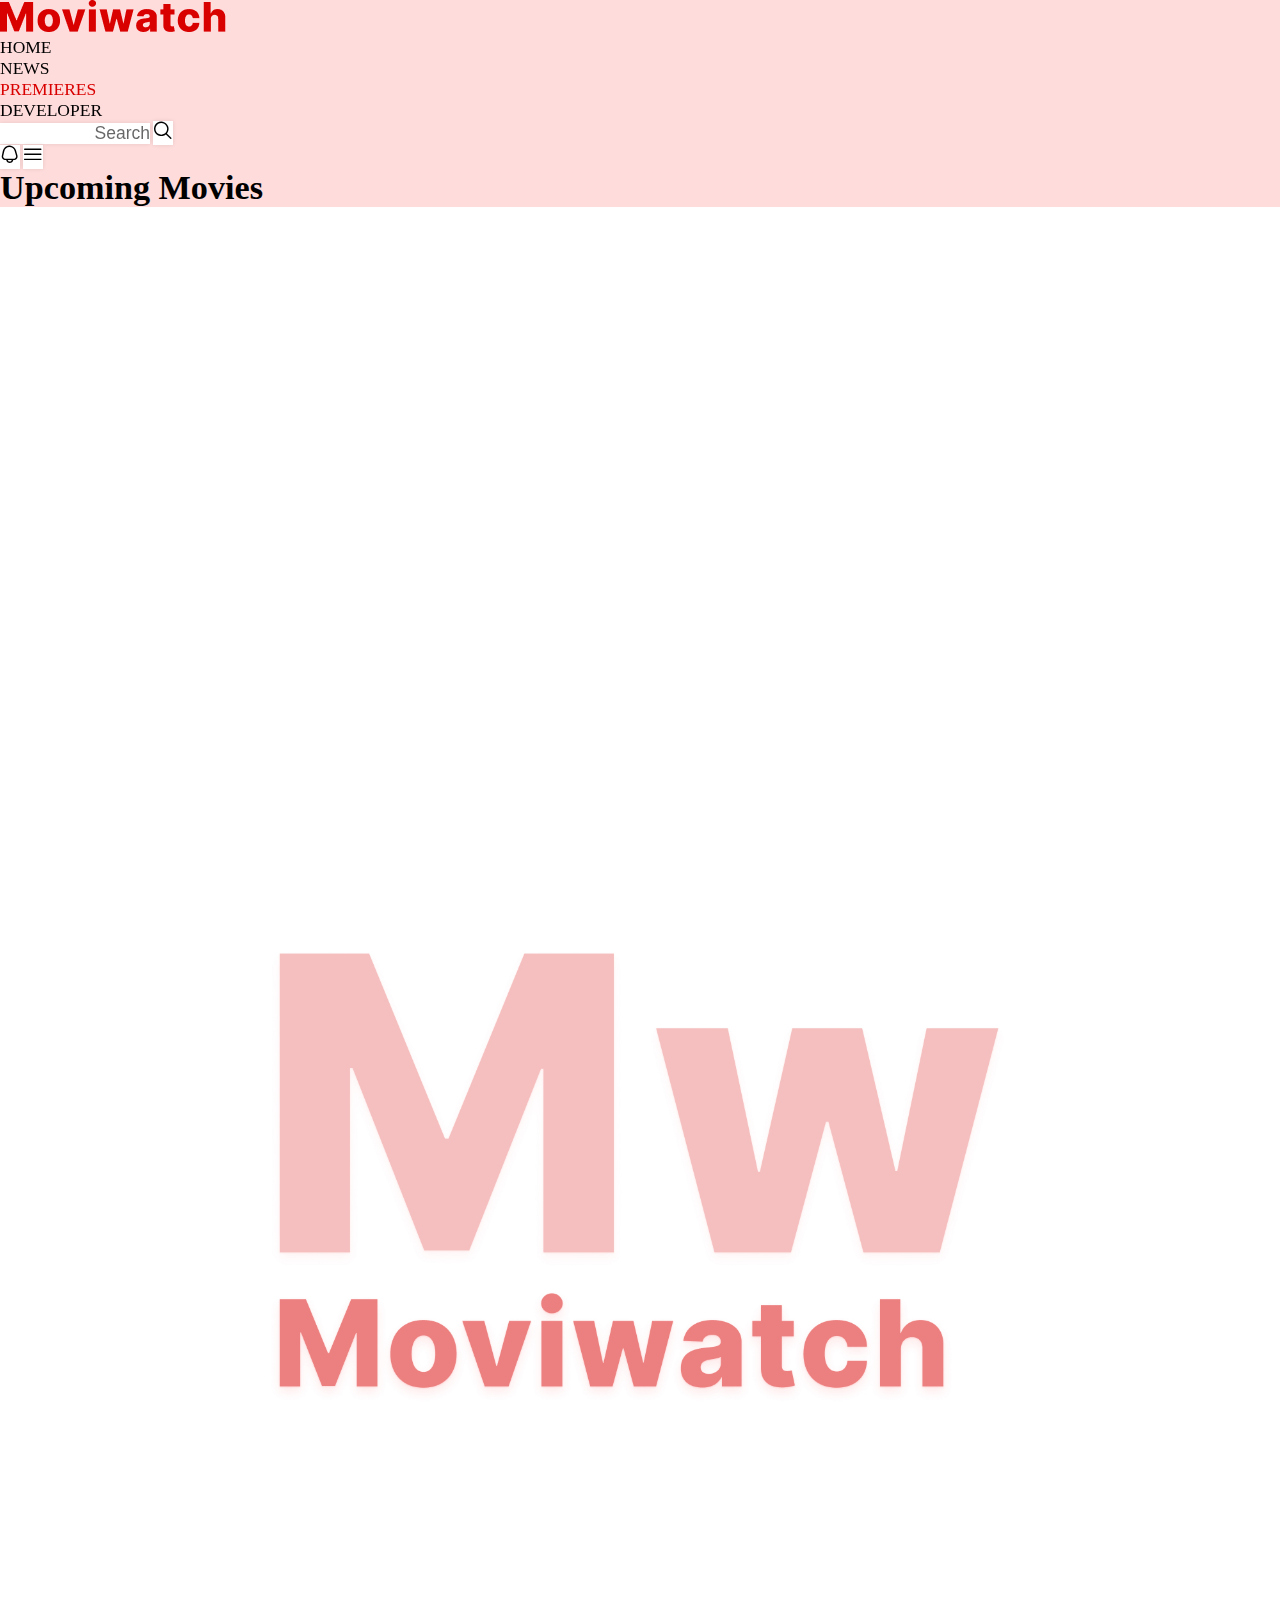
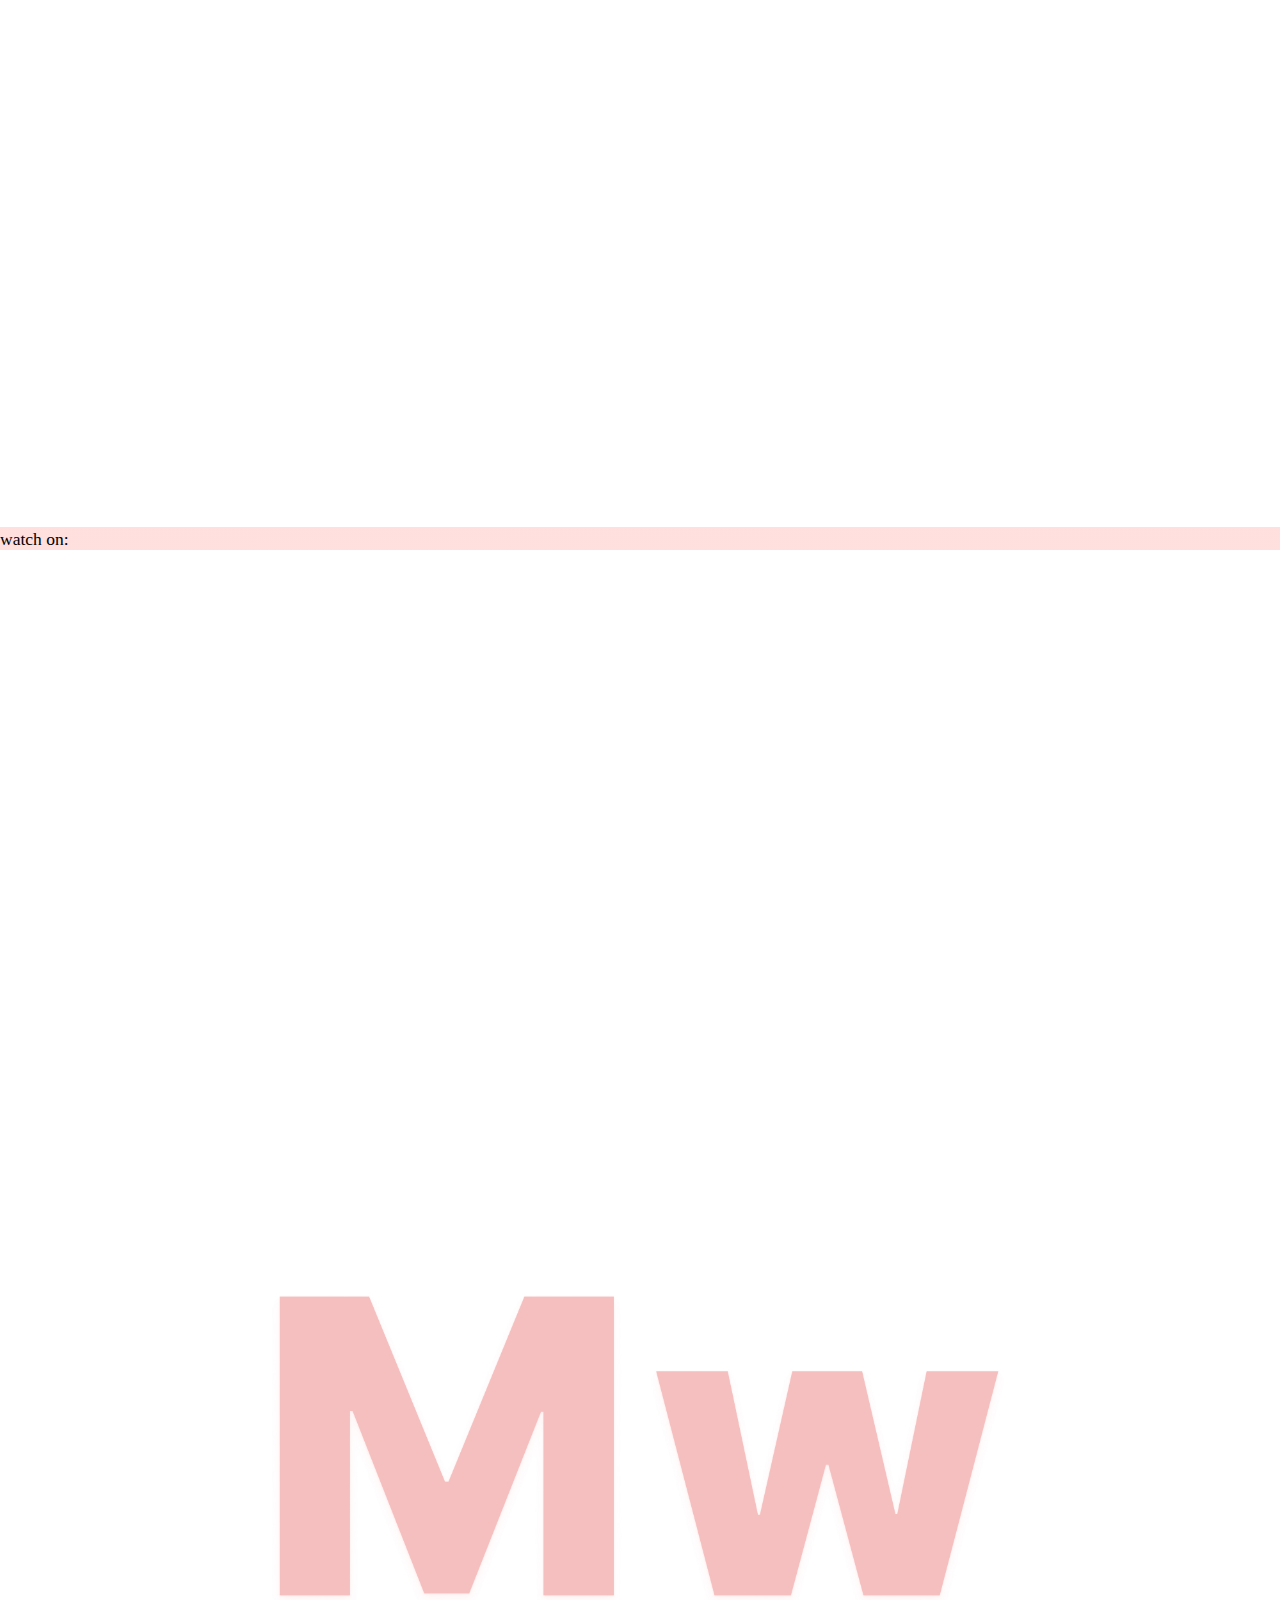
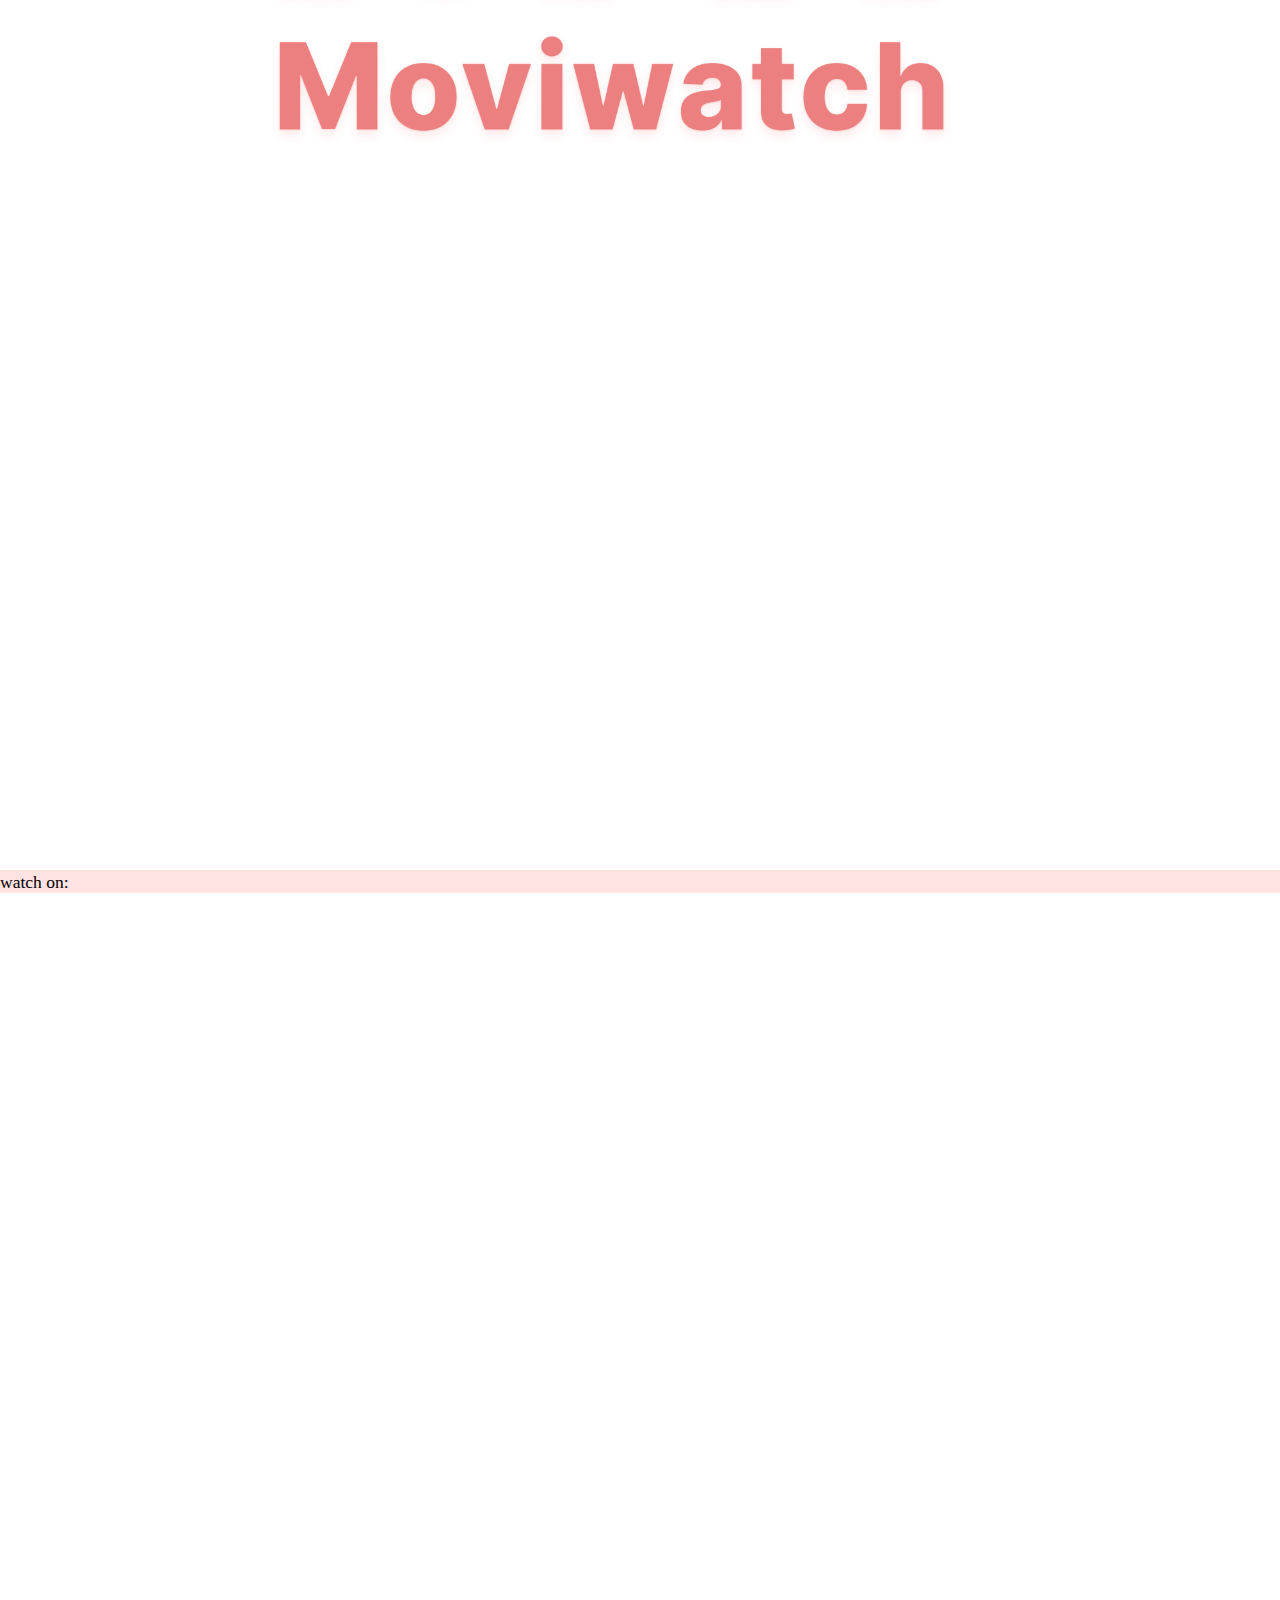
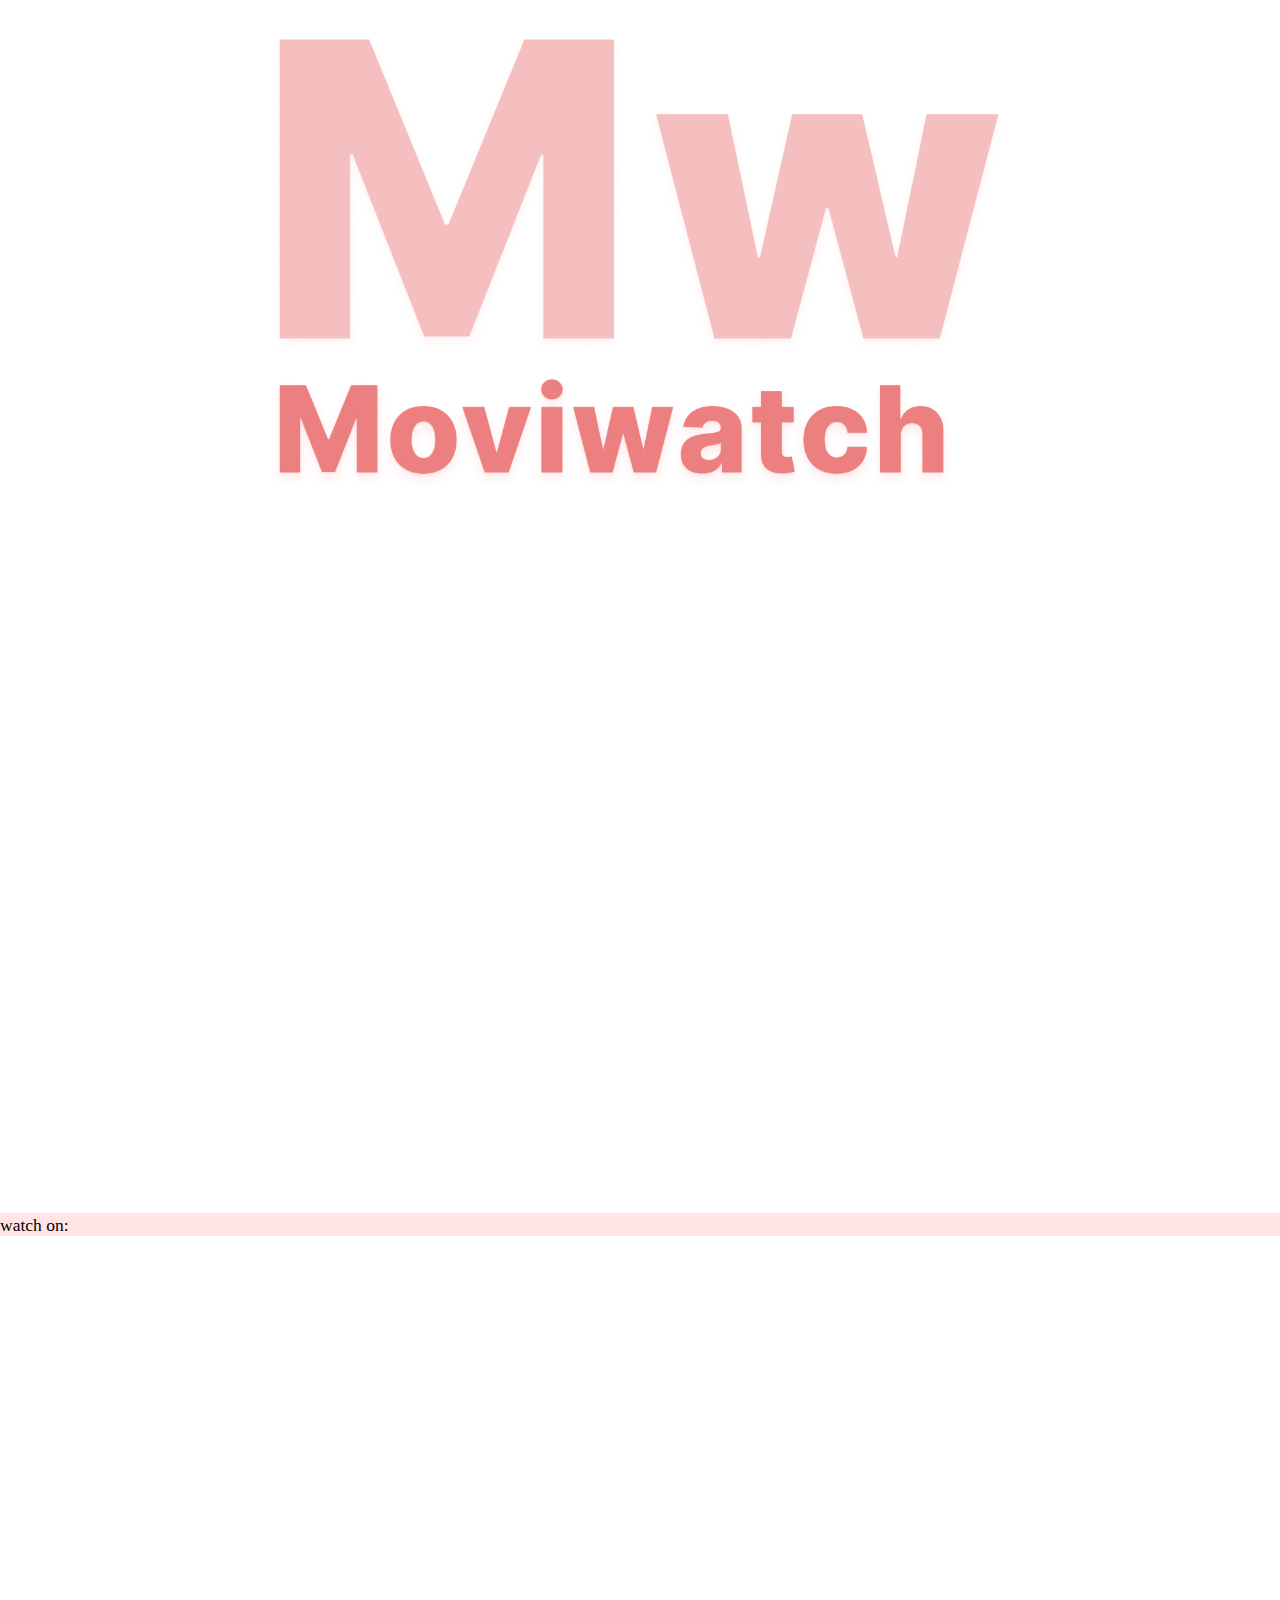
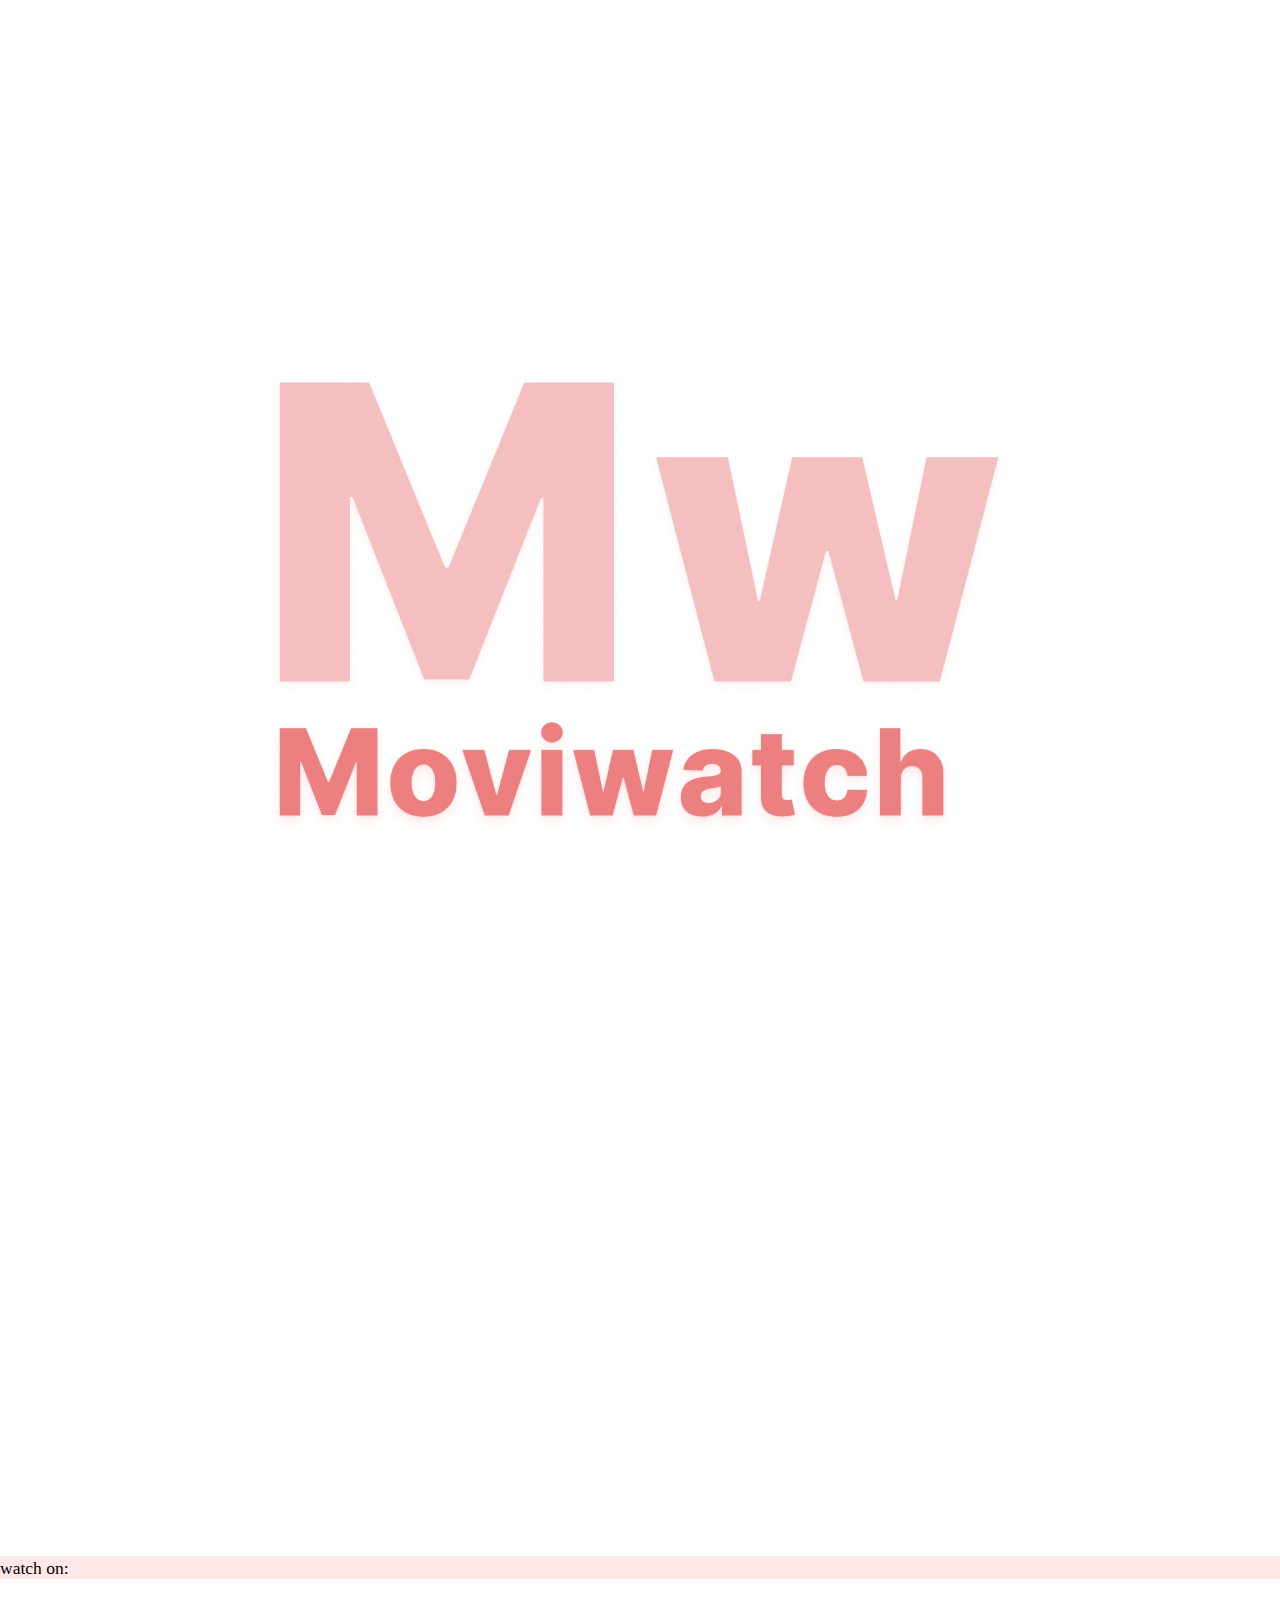
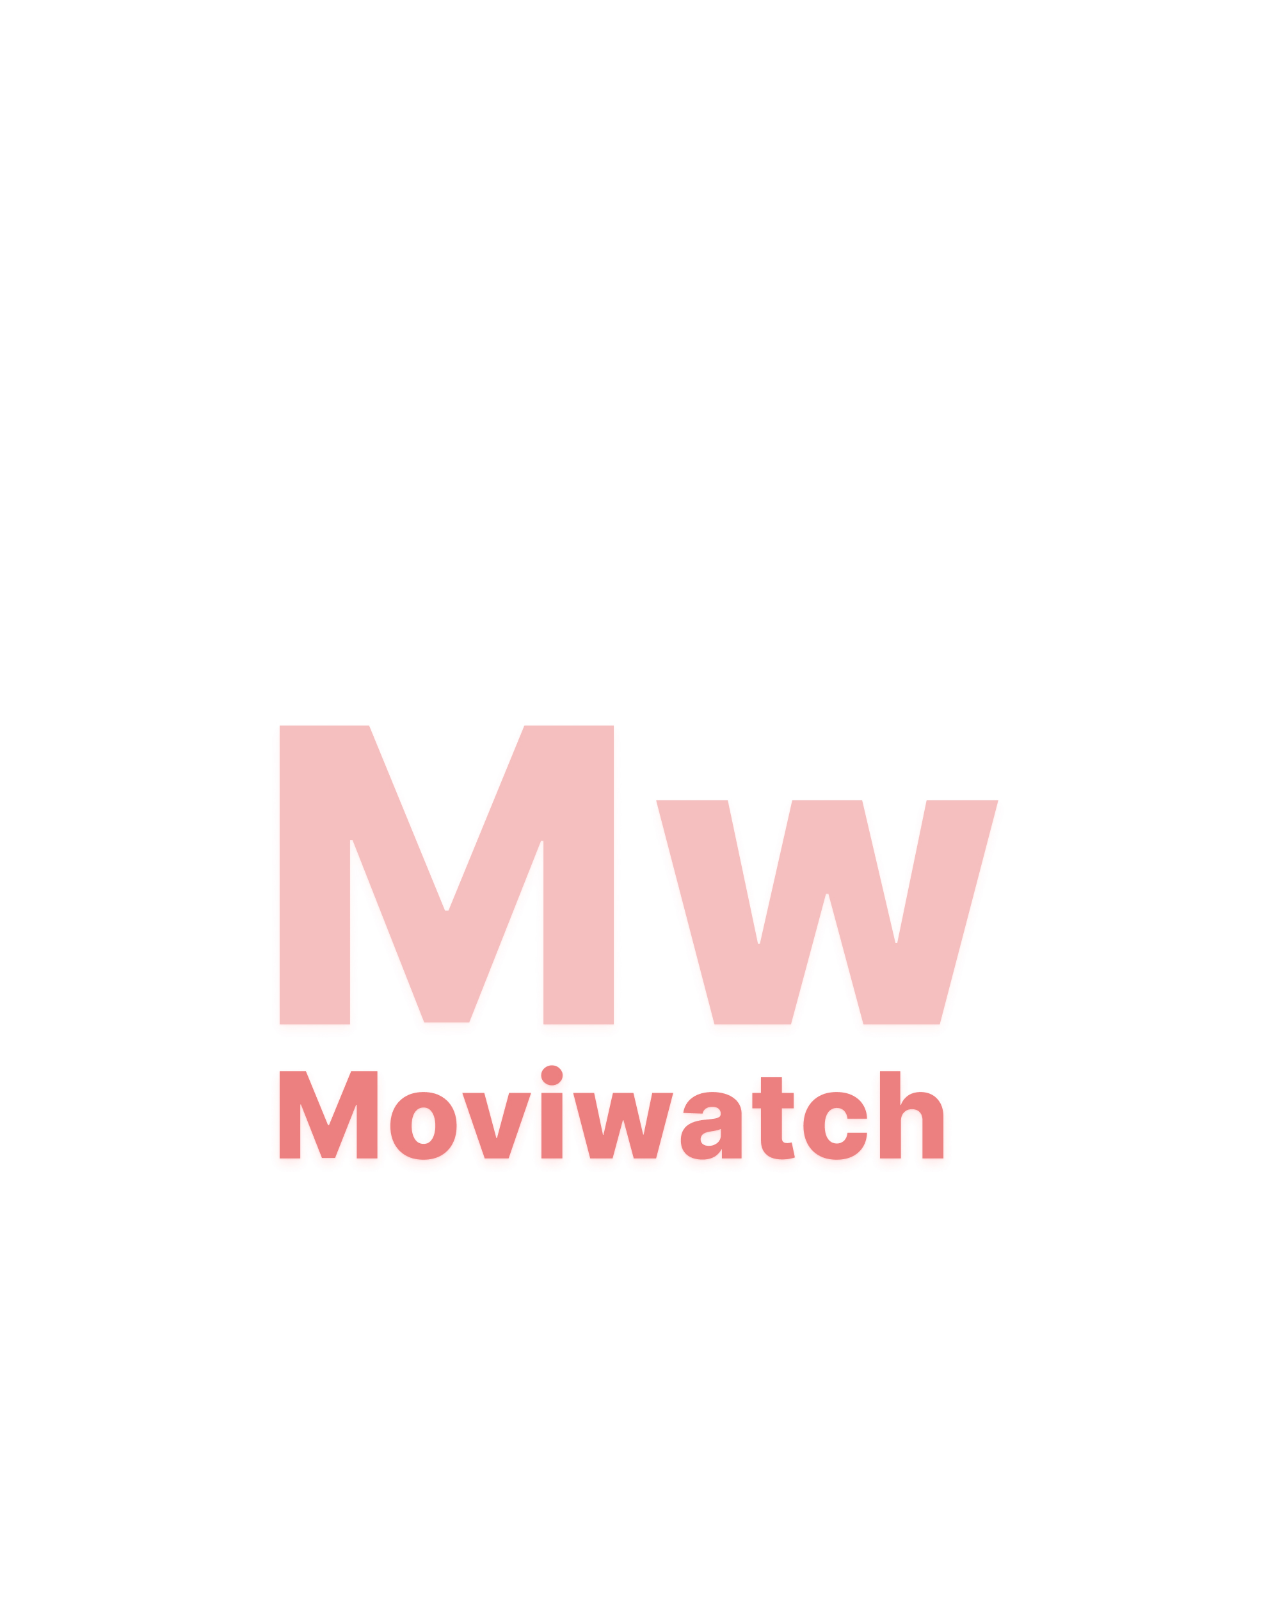
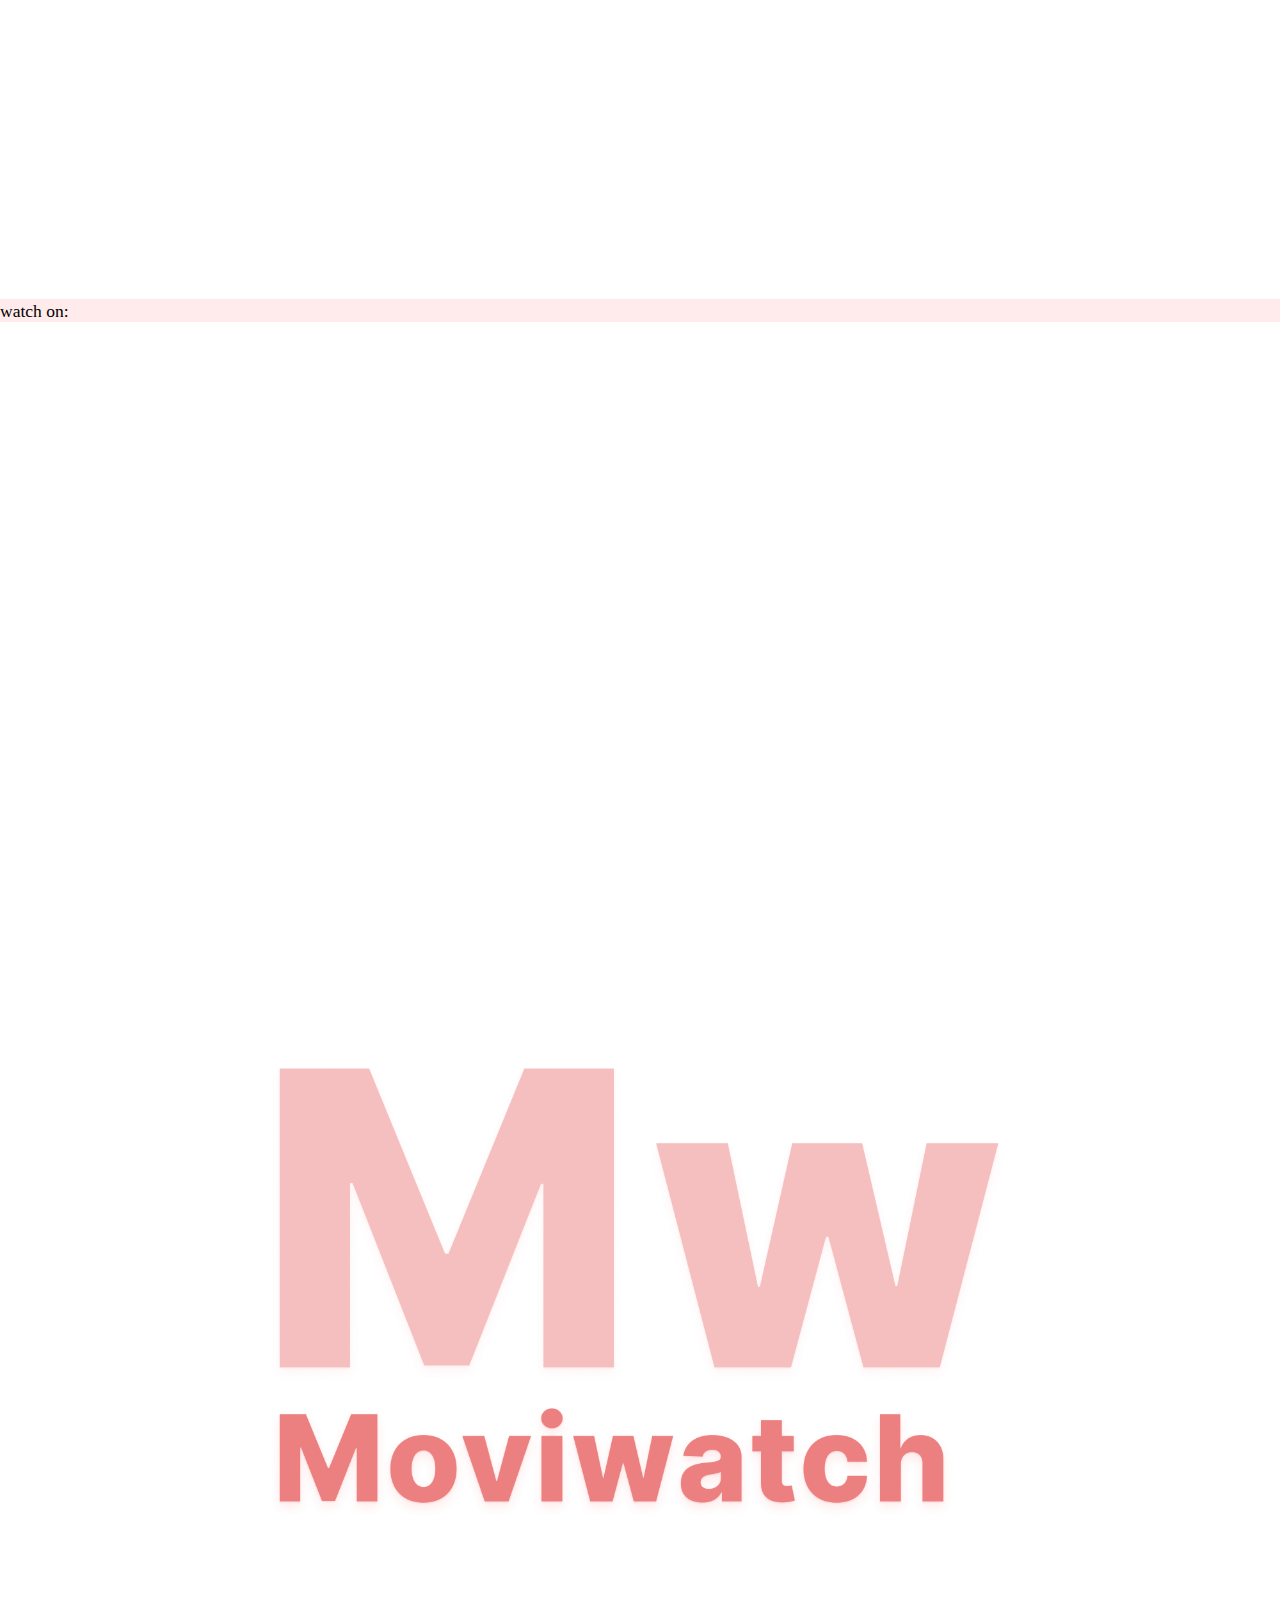
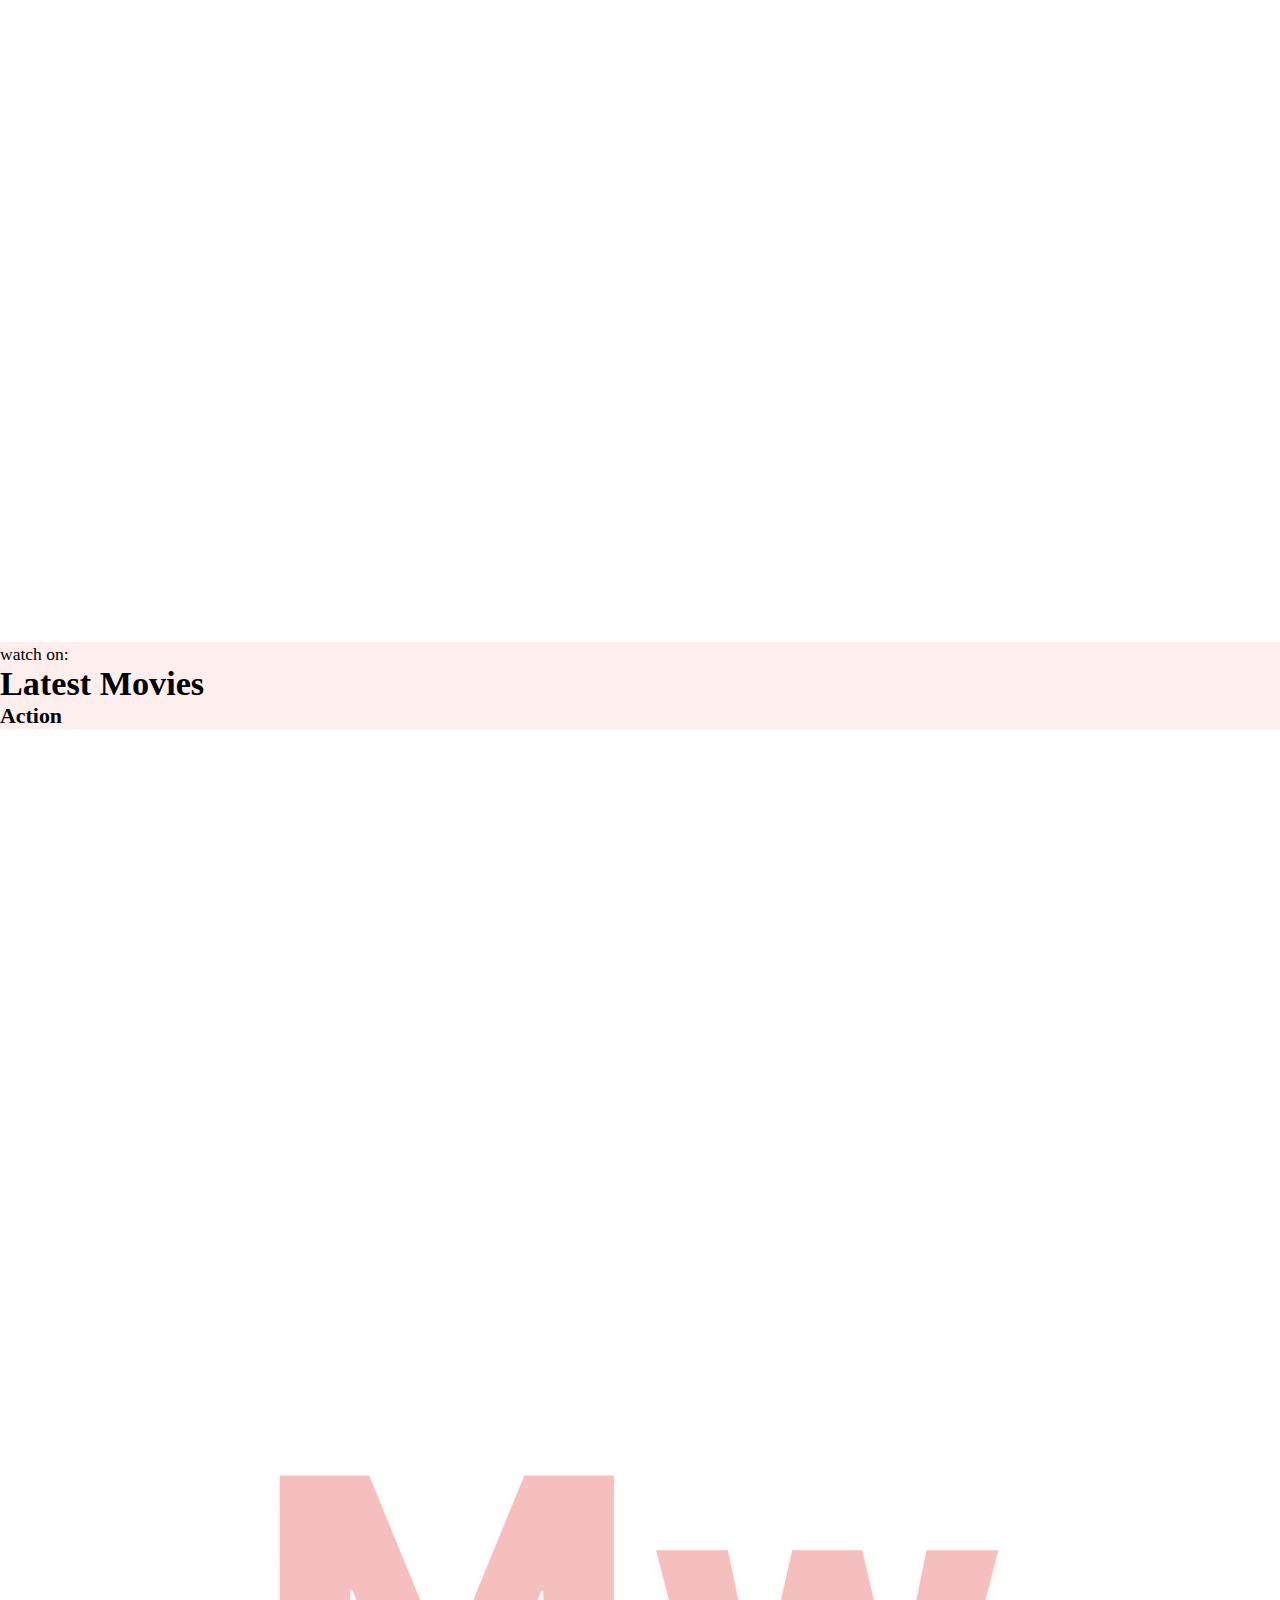
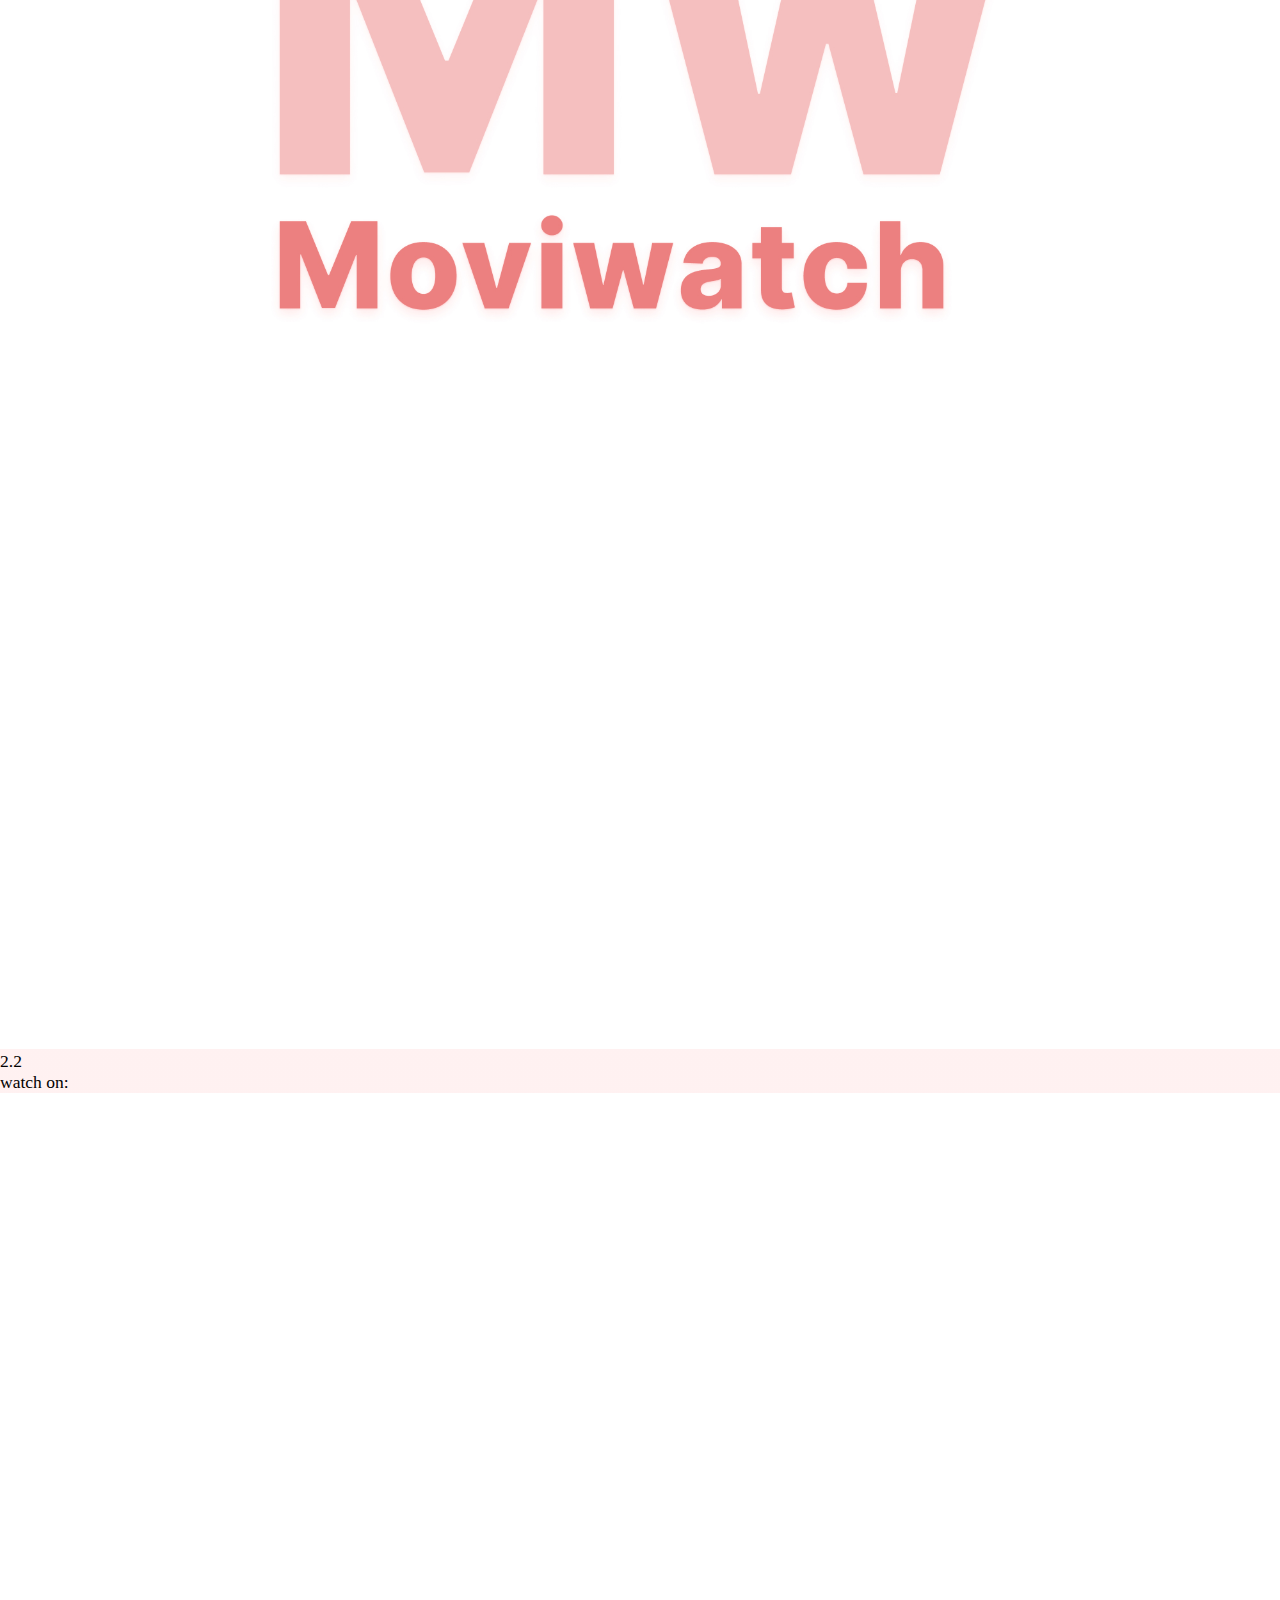
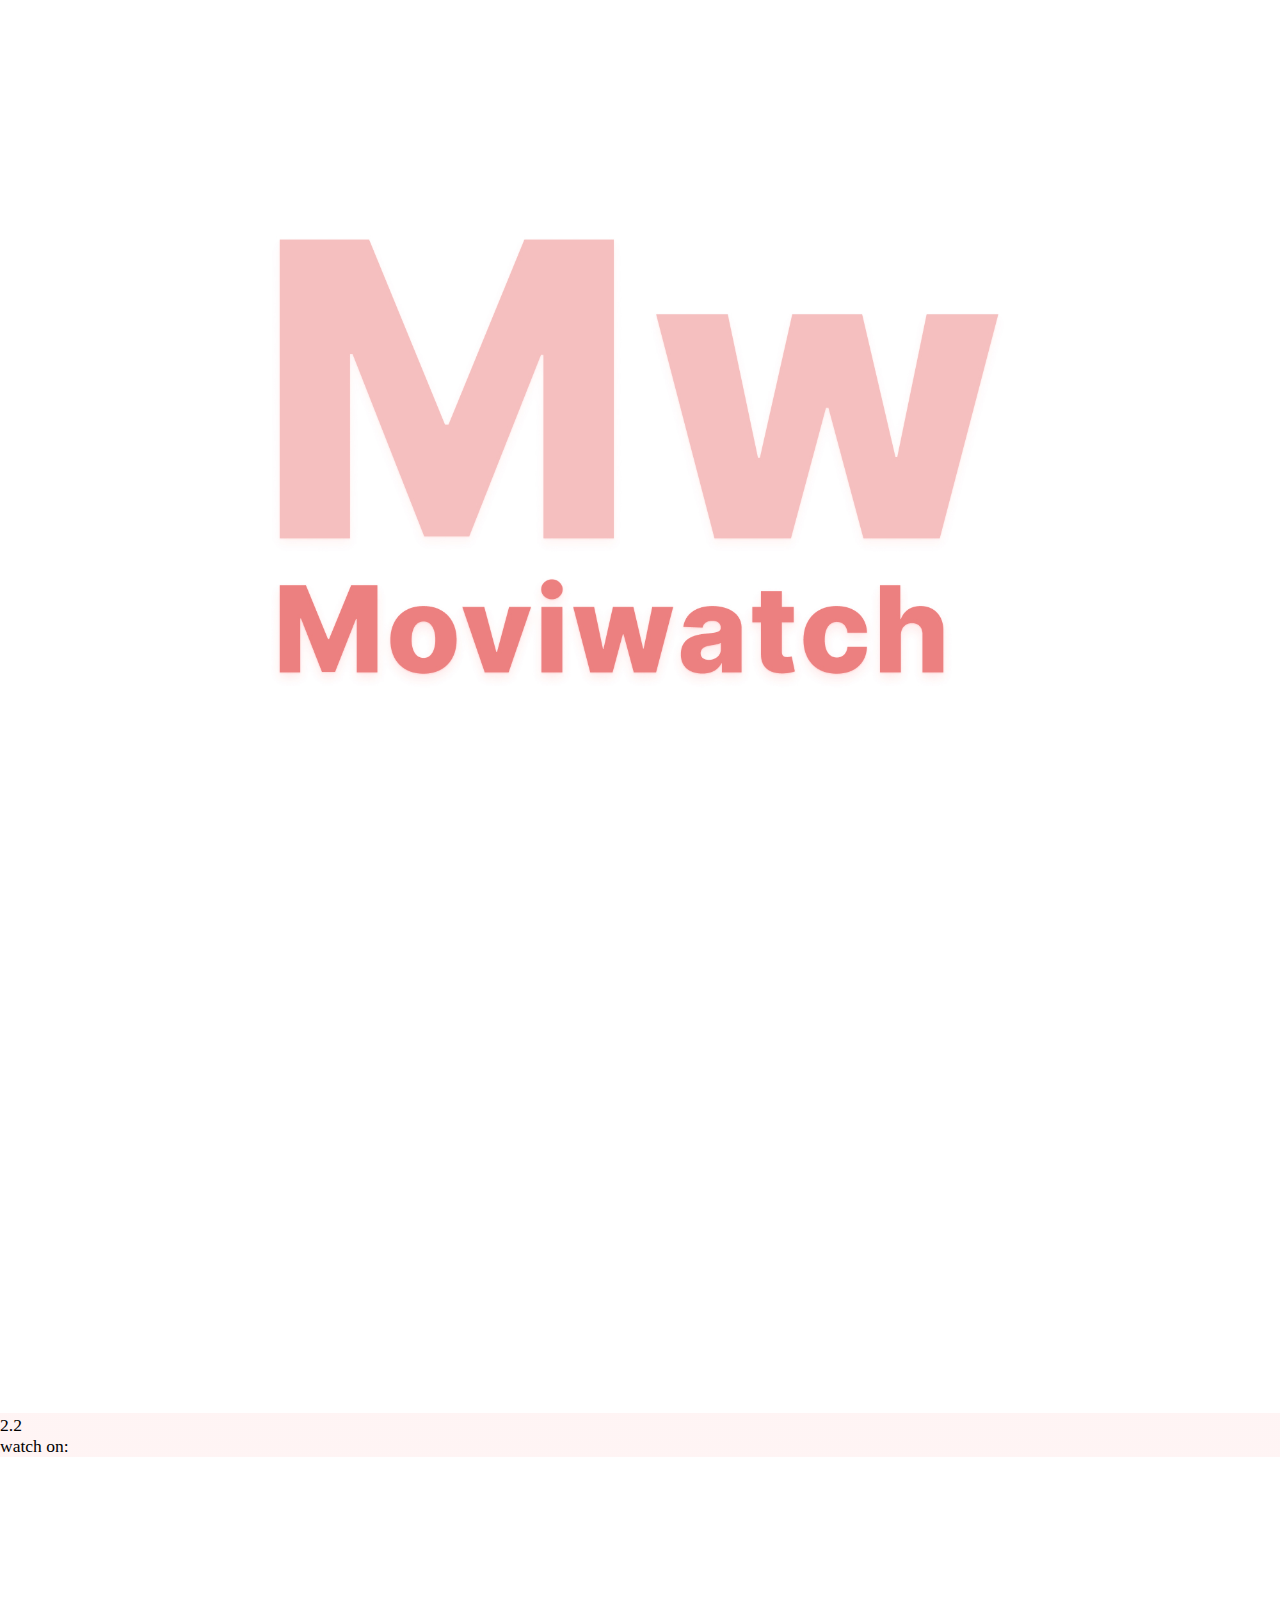
==== commit 19e283f8: "updated premiere page" ====
--- a/premieres.html
+++ b/premieres.html
@@ -66,14 +66,619 @@
             </div>
         </nav>
         <section class="col-12 m-0 p-0 main-body-section">
-            <div class="body text-center">
-                <img src="assets\Remote work.png" alt="work in progress" load="lazy" class="mx-auto"/>
-                <h3 class="mx-auto">
-                    still under construction
-                </h3>
+            <div class="upcoming">
+                <div class="header p-2">
+                    <h4>
+                        upcoming movies
+                    </h4>
+                </div> 
+                <div class="upcoming-movie-cards-main-container movie-cards-main-container pb-2 pb-sm-4 col-12 col-lg">
+                    <div class="single-movie-card row flex-nowrap m-0 p-0">
+                        <div class="card-movie-main-container rounded-3 p-2 p-sm-4 col-6 col-sm-4 col-md-3 col-lg-2">
+                            <img src='assets/defualt.jpg'  alt="" class="card-movie-img mb-3 rounded-4 still-loading" loading="lazy"/>
+                            <div class="card-movie-details">
+                                <h6 class="card-movie-name still-loading"></h6>
+                                <div class="stream-services-container">
+                                    <p class="d-inline watch-date">watch on:</p>
+                                </div>
+                            </div>
+                        </div>
+                        <div class="card-movie-main-container rounded-3 p-2 p-sm-4 col-6 col-sm-4 col-md-3 col-lg-2">
+                            <img src='assets/defualt.jpg'  alt="" class="card-movie-img mb-3 rounded-4 still-loading" loading="lazy"/>
+                            <div class="card-movie-details">
+                                <h6 class="card-movie-name still-loading"></h6>
+                                <div class="stream-services-container">
+                                    <p class="d-inline watch-date">watch on:</p>
+                                </div>
+                            </div>
+                        </div>
+                        <div class="card-movie-main-container rounded-3 p-2 p-sm-4 col-6 col-sm-4 col-md-3 col-lg-2 ">
+                            <img src='assets/defualt.jpg'  alt="" class="card-movie-img mb-3 rounded-4 still-loading" loading="lazy"/>
+                            <div class="card-movie-details">
+                                <h6 class="card-movie-name still-loading"></h6>
+                                <div class="stream-services-container">
+                                    <p class="d-inline watch-date">watch on:</p>
+                                </div>
+                            </div>
+                        </div>
+                        <div class="card-movie-main-container rounded-3 p-2 p-sm-4 col-6 col-sm-4 col-md-3 col-lg-2 ">
+                            <img src='assets/defualt.jpg'  alt="" class="card-movie-img mb-3 rounded-4 still-loading" loading="lazy"/>
+                            <div class="card-movie-details">
+                                <h6 class="card-movie-name still-loading"></h6>
+                                <div class="stream-services-container">
+                                    <p class="d-inline watch-date">watch on:</p>
+                                </div>
+                            </div>
+                        </div>
+                        <div class="card-movie-main-container rounded-3 p-2 p-sm-4 col-6 col-sm-4 col-md-3 col-lg-2">
+                            <img src='assets/defualt.jpg'   alt="" class="card-movie-img mb-3 rounded-4 still-loading" loading="lazy"/>
+                            <div class="card-movie-details">
+                                <h6 class="card-movie-name still-loading"></h6>
+                                <div class="stream-services-container">
+                                    <p class="d-inline watch-date">watch on:</p>
+                                </div>
+                            </div>
+                        </div>
+                        <div class="card-movie-main-container rounded-3 p-2 p-sm-4 col-6 col-sm-4 col-md-3 col-lg-2">
+                            <img src='assets/defualt.jpg'  alt="" class="card-movie-img mb-3 rounded-4 still-loading" loading="lazy"/>
+                            <div class="card-movie-details">
+                                <h6 class="card-movie-name still-loading"></h6>
+                                <div class="stream-services-container">
+                                    <p class="d-inline watch-date">watch on:</p>
+                                </div>
+                            </div>
+                        </div>
+                    </div>    
+                </div>
+            </div>
+            <div class="new-movies">
+                <div class="header p-2">
+                    <h4>
+                        latest movies
+                    </h4>
+                </div>
+                
+                <div class="genre-spliter">
+                    <div class="action py-2 py-md-5">
+                        <div class="genre-header">
+                            <h6>
+                                action
+                            </h6>
+                        </div>
+                        <div class="action-movie-cards-main-container movie-cards-main-container pb-2 pb-sm-4 col-12 col-lg">
+                            <div class="single-movie-card row m-0 p-0 flex-nowrap">
+                                <div class="card-movie-main-container rounded-3 p-2 p-sm-4 col-6 col-sm-4 col-md-3 col-lg-2">
+                                    <img src='assets/defualt.jpg'  alt="" class="card-movie-img mb-3 rounded-4 still-loading" loading="lazy"/>
+                                    <div class="card-movie-details">
+                                        <div class="card-ratings-badge px-3 py-2 rounded-5">
+                                            <p class="card-movie-rating m-0">2.2</p>
+                                        </div>
+                                        <h6 class="card-movie-name still-loading"></h6>
+                                        <div class="stream-services-container">
+                                            <p class="d-inline watch-date">watch on:</p>
+                                        </div>
+                                    </div>
+                                </div>
+                                <div class="card-movie-main-container rounded-3 p-2 p-sm-4 col-6 col-sm-4 col-md-3 col-lg-2">
+                                    <img src='assets/defualt.jpg'  alt="" class="card-movie-img mb-3 rounded-4 still-loading" loading="lazy"/>
+                                    <div class="card-movie-details">
+                                        <div class="card-ratings-badge  px-3 py-2 rounded-5">
+                                            <p class="card-movie-rating m-0">2.2</p>
+                                        </div>
+                                        <h6 class="card-movie-name still-loading"></h6>
+                                        <div class="stream-services-container">
+                                            <p class="d-inline watch-date">watch on:</p>
+                                        </div>
+                                    </div>
+                                </div>
+                                <div class="card-movie-main-container rounded-3 p-2 p-sm-4 col-6 col-sm-4 col-md-3 col-lg-2">
+                                    <img src='assets/defualt.jpg'  alt="" class="card-movie-img mb-3 rounded-4 still-loading" loading="lazy"/>
+                                    <div class="card-movie-details">
+                                        <div class="card-ratings-badge  px-3 py-2 rounded-5">
+                                            <p class="card-movie-rating m-0">2.2</p>
+                                        </div>
+                                        <h6 class="card-movie-name still-loading"></h6>
+                                        <div class="stream-services-container">
+                                            <p class="d-inline watch-date">watch on:</p>
+                                        </div>
+                                    </div>
+                                </div>
+                                <div class="card-movie-main-container rounded-3 p-2 p-sm-4 col-6 col-sm-4 col-md-3 col-lg-2">
+                                    <img src='assets/defualt.jpg'  alt="" class="card-movie-img mb-3 rounded-4 still-loading" loading="lazy"/>
+                                    <div class="card-movie-details">
+                                        <div class="card-ratings-badge  px-3 py-2 rounded-5">
+                                            <p class="card-movie-rating m-0">2.2</p>
+                                        </div>
+                                        <h6 class="card-movie-name still-loading"></h6>
+                                        <div class="stream-services-container">
+                                            <p class="d-inline watch-date">watch on:</p>
+                                        </div>
+                                    </div>
+                                </div>
+                                <div class="card-movie-main-container rounded-3 p-2 p-sm-4 col-6 col-sm-4 col-md-3 col-lg-2">
+                                    <img src='assets/defualt.jpg'   alt="" class="card-movie-img mb-3 rounded-4 still-loading" loading="lazy"/>
+                                    <div class="card-movie-details">
+                                        <div class="card-ratings-badge  px-3 py-2 rounded-5">
+                                            <p class="card-movie-rating m-0">2.2</p>
+                                        </div>
+                                        <h6 class="card-movie-name still-loading"></h6>
+                                        <div class="stream-services-container">
+                                            <p class="d-inline watch-date">watch on:</p>
+                                        </div>
+                                    </div>
+                                </div>
+                                <div class="card-movie-main-container rounded-3 p-2 p-sm-4 col-6 col-sm-4 col-md-3 col-lg-2">
+                                    <img src='assets/defualt.jpg'  alt="" class="card-movie-img mb-3 rounded-4 still-loading" loading="lazy"/>
+                                    <div class="card-movie-details">
+                                        <div class="card-ratings-badge  px-3 py-2 rounded-5">
+                                            <p class="card-movie-rating m-0">2.2</p>
+                                        </div>
+                                        <h6 class="card-movie-name still-loading"></h6>
+                                        <div class="stream-services-container">
+                                            <p class="d-inline watch-date">watch on:</p>
+                                        </div>
+                                    </div>
+                                </div>
+                                <div class="card-movie-main-container rounded-3 p-2 p-sm-4 col-6 col-sm-4 col-md-3 col-lg-2">
+                                    <img src='assets/defualt.jpg'  alt="" class="card-movie-img mb-3 rounded-4 still-loading" loading="lazy"/>
+                                    <div class="card-movie-details">
+                                        <div class="card-ratings-badge  px-3 py-2 rounded-5">
+                                            <p class="card-movie-rating m-0">2.2</p>
+                                        </div>
+                                        <h6 class="card-movie-name still-loading"></h6>
+                                        <div class="stream-services-container">
+                                            <p class="d-inline watch-date">watch on:</p>
+                                        </div>
+                                    </div>
+                                </div>
+                                <div class="card-movie-main-container rounded-3 p-2 p-sm-4 col-6 col-sm-4 col-md-3 col-lg-2">
+                                    <img src='assets/defualt.jpg'  alt="" class="card-movie-img mb-3 rounded-4 still-loading" loading="lazy"/>
+                                    <div class="card-movie-details">
+                                        <div class="card-ratings-badge  px-3 py-2 rounded-5">
+                                            <p class="card-movie-rating m-0">2.2</p>
+                                        </div>
+                                        <h6 class="card-movie-name still-loading"></h6>
+                                        <div class="stream-services-container">
+                                            <p class="d-inline watch-date">watch on:</p>
+                                        </div>
+                                    </div>
+                                </div>
+                            </div>    
+                        </div>
+                    </div>
+                    <div class="adventure py-2 py-md-5">
+                        <div class="genre-header">
+                            <h6>
+                                adventure
+                            </h6>
+                        </div>
+                        <div class="adventure-movie-cards-main-container movie-cards-main-container pb-2 pb-sm-4 col-12 col-lg">
+                            <div class="single-movie-card row flex-nowrap m-0 p-0">
+                                <div class="card-movie-main-container rounded-3 p-2 p-sm-4 col-6 col-sm-4 col-md-3 col-lg-2">
+                                    <img src='assets/defualt.jpg'  alt="" class="card-movie-img mb-3 rounded-4 still-loading" loading="lazy"/>
+                                    <div class="card-movie-details">
+                                        <div class="card-ratings-badge px-3 py-2 rounded-5">
+                                            <p class="card-movie-rating m-0">2.2</p>
+                                        </div>
+                                        <h6 class="card-movie-name still-loading"></h6>
+                                        <div class="stream-services-container">
+                                            <p class="d-inline watch-date">watch on:</p>
+                                        </div>
+                                    </div>
+                                </div>
+                                <div class="card-movie-main-container rounded-3 p-2 p-sm-4 col-6 col-sm-4 col-md-3 col-lg-2">
+                                    <img src='assets/defualt.jpg'  alt="" class="card-movie-img mb-3 rounded-4 still-loading" loading="lazy"/>
+                                    <div class="card-movie-details">
+                                        <div class="card-ratings-badge  px-3 py-2 rounded-5">
+                                            <p class="card-movie-rating m-0">2.2</p>
+                                        </div>
+                                        <h6 class="card-movie-name still-loading"></h6>
+                                        <div class="stream-services-container">
+                                            <p class="d-inline watch-date">watch on:</p>
+                                        </div>
+                                    </div>
+                                </div>
+                                <div class="card-movie-main-container rounded-3 p-2 p-sm-4 col-6 col-sm-4 col-md-3 col-lg-2">
+                                    <img src='assets/defualt.jpg'  alt="" class="card-movie-img mb-3 rounded-4 still-loading" loading="lazy"/>
+                                    <div class="card-movie-details">
+                                        <div class="card-ratings-badge  px-3 py-2 rounded-5">
+                                            <p class="card-movie-rating m-0">2.2</p>
+                                        </div>
+                                        <h6 class="card-movie-name still-loading"></h6>
+                                        <div class="stream-services-container">
+                                            <p class="d-inline watch-date">watch on:</p>
+                                        </div>
+                                    </div>
+                                </div>
+                                <div class="card-movie-main-container rounded-3 p-2 p-sm-4 col-6 col-sm-4 col-md-3 col-lg-2">
+                                    <img src='assets/defualt.jpg'  alt="" class="card-movie-img mb-3 rounded-4 still-loading" loading="lazy"/>
+                                    <div class="card-movie-details">
+                                        <div class="card-ratings-badge  px-3 py-2 rounded-5">
+                                            <p class="card-movie-rating m-0">2.2</p>
+                                        </div>
+                                        <h6 class="card-movie-name still-loading"></h6>
+                                        <div class="stream-services-container">
+                                            <p class="d-inline watch-date">watch on:</p>
+                                        </div>
+                                    </div>
+                                </div>
+                                <div class="card-movie-main-container rounded-3 p-2 p-sm-4 col-6 col-sm-4 col-md-3 col-lg-2">
+                                    <img src='assets/defualt.jpg'   alt="" class="card-movie-img mb-3 rounded-4 still-loading" loading="lazy"/>
+                                    <div class="card-movie-details">
+                                        <div class="card-ratings-badge  px-3 py-2 rounded-5">
+                                            <p class="card-movie-rating m-0">2.2</p>
+                                        </div>
+                                        <h6 class="card-movie-name still-loading"></h6>
+                                        <div class="stream-services-container">
+                                            <p class="d-inline watch-date">watch on:</p>
+                                        </div>
+                                    </div>
+                                </div>
+                                <div class="card-movie-main-container rounded-3 p-2 p-sm-4 col-6 col-sm-4 col-md-3 col-lg-2">
+                                    <img src='assets/defualt.jpg'  alt="" class="card-movie-img mb-3 rounded-4 still-loading" loading="lazy"/>
+                                    <div class="card-movie-details">
+                                        <div class="card-ratings-badge  px-3 py-2 rounded-5">
+                                            <p class="card-movie-rating m-0">2.2</p>
+                                        </div>
+                                        <h6 class="card-movie-name still-loading"></h6>
+                                        <div class="stream-services-container">
+                                            <p class="d-inline watch-date">watch on:</p>
+                                        </div>
+                                    </div>
+                                </div>
+                                <div class="card-movie-main-container rounded-3 p-2 p-sm-4 col-6 col-sm-4 col-md-3 col-lg-2">
+                                    <img src='assets/defualt.jpg'  alt="" class="card-movie-img mb-3 rounded-4 still-loading" loading="lazy"/>
+                                    <div class="card-movie-details">
+                                        <div class="card-ratings-badge  px-3 py-2 rounded-5">
+                                            <p class="card-movie-rating m-0">2.2</p>
+                                        </div>
+                                        <h6 class="card-movie-name still-loading"></h6>
+                                        <div class="stream-services-container">
+                                            <p class="d-inline watch-date">watch on:</p>
+                                        </div>
+                                    </div>
+                                </div>
+                                <div class="card-movie-main-container rounded-3 p-2 p-sm-4 col-6 col-sm-4 col-md-3 col-lg-2">
+                                    <img src='assets/defualt.jpg'  alt="" class="card-movie-img mb-3 rounded-4 still-loading" loading="lazy"/>
+                                    <div class="card-movie-details">
+                                        <div class="card-ratings-badge  px-3 py-2 rounded-5">
+                                            <p class="card-movie-rating m-0">2.2</p>
+                                        </div>
+                                        <h6 class="card-movie-name still-loading"></h6>
+                                        <div class="stream-services-container">
+                                            <p class="d-inline watch-date">watch on:</p>
+                                        </div>
+                                    </div>
+                                </div>
+                            </div>    
+                        </div>
+                    </div>
+                    <div class="comedy py-2 py-md-5">
+                        <div class="genre-header">
+                            <h6>
+                                comedy
+                            </h6>
+                        </div>
+                        <div class="comedy-movie-cards-main-container movie-cards-main-container pb-2 pb-sm-4 col-12 col-lg">
+                            <div class="single-movie-card row flex-nowrap m-0 p-0">
+                                <div class="card-movie-main-container rounded-3 p-2 p-sm-4 col-6 col-sm-4 col-md-3 col-lg-2">
+                                    <img src='assets/defualt.jpg'  alt="" class="card-movie-img mb-3 rounded-4 still-loading" loading="lazy"/>
+                                    <div class="card-movie-details">
+                                        <div class="card-ratings-badge px-3 py-2 rounded-5">
+                                            <p class="card-movie-rating m-0">2.2</p>
+                                        </div>
+                                        <h6 class="card-movie-name still-loading"></h6>
+                                        <div class="stream-services-container">
+                                            <p class="d-inline watch-date">watch on:</p>
+                                        </div>
+                                    </div>
+                                </div>
+                                <div class="card-movie-main-container rounded-3 p-2 p-sm-4 col-6 col-sm-4 col-md-3 col-lg-2">
+                                    <img src='assets/defualt.jpg'  alt="" class="card-movie-img mb-3 rounded-4 still-loading" loading="lazy"/>
+                                    <div class="card-movie-details">
+                                        <div class="card-ratings-badge  px-3 py-2 rounded-5">
+                                            <p class="card-movie-rating m-0">2.2</p>
+                                        </div>
+                                        <h6 class="card-movie-name still-loading"></h6>
+                                        <div class="stream-services-container">
+                                            <p class="d-inline watch-date">watch on:</p>
+                                        </div>
+                                    </div>
+                                </div>
+                                <div class="card-movie-main-container rounded-3 p-2 p-sm-4 col-6 col-sm-4 col-md-3 col-lg-2">
+                                    <img src='assets/defualt.jpg'  alt="" class="card-movie-img mb-3 rounded-4 still-loading" loading="lazy"/>
+                                    <div class="card-movie-details">
+                                        <div class="card-ratings-badge  px-3 py-2 rounded-5">
+                                            <p class="card-movie-rating m-0">2.2</p>
+                                        </div>
+                                        <h6 class="card-movie-name still-loading"></h6>
+                                        <div class="stream-services-container">
+                                            <p class="d-inline watch-date">watch on:</p>
+                                        </div>
+                                    </div>
+                                </div>
+                                <div class="card-movie-main-container rounded-3 p-2 p-sm-4 col-6 col-sm-4 col-md-3 col-lg-2">
+                                    <img src='assets/defualt.jpg'  alt="" class="card-movie-img mb-3 rounded-4 still-loading" loading="lazy"/>
+                                    <div class="card-movie-details">
+                                        <div class="card-ratings-badge  px-3 py-2 rounded-5">
+                                            <p class="card-movie-rating m-0">2.2</p>
+                                        </div>
+                                        <h6 class="card-movie-name still-loading"></h6>
+                                        <div class="stream-services-container">
+                                            <p class="d-inline watch-date">watch on:</p>
+                                        </div>
+                                    </div>
+                                </div>
+                                <div class="card-movie-main-container rounded-3 p-2 p-sm-4 col-6 col-sm-4 col-md-3 col-lg-2">
+                                    <img src='assets/defualt.jpg'   alt="" class="card-movie-img mb-3 rounded-4 still-loading" loading="lazy"/>
+                                    <div class="card-movie-details">
+                                        <div class="card-ratings-badge  px-3 py-2 rounded-5">
+                                            <p class="card-movie-rating m-0">2.2</p>
+                                        </div>
+                                        <h6 class="card-movie-name still-loading"></h6>
+                                        <div class="stream-services-container">
+                                            <p class="d-inline watch-date">watch on:</p>
+                                        </div>
+                                    </div>
+                                </div>
+                                <div class="card-movie-main-container rounded-3 p-2 p-sm-4 col-6 col-sm-4 col-md-3 col-lg-2">
+                                    <img src='assets/defualt.jpg'  alt="" class="card-movie-img mb-3 rounded-4 still-loading" loading="lazy"/>
+                                    <div class="card-movie-details">
+                                        <div class="card-ratings-badge  px-3 py-2 rounded-5">
+                                            <p class="card-movie-rating m-0">2.2</p>
+                                        </div>
+                                        <h6 class="card-movie-name still-loading"></h6>
+                                        <div class="stream-services-container">
+                                            <p class="d-inline watch-date">watch on:</p>
+                                        </div>
+                                    </div>
+                                </div>
+                                <div class="card-movie-main-container rounded-3 p-2 p-sm-4 col-6 col-sm-4 col-md-3 col-lg-2">
+                                    <img src='assets/defualt.jpg'  alt="" class="card-movie-img mb-3 rounded-4 still-loading" loading="lazy"/>
+                                    <div class="card-movie-details">
+                                        <div class="card-ratings-badge  px-3 py-2 rounded-5">
+                                            <p class="card-movie-rating m-0">2.2</p>
+                                        </div>
+                                        <h6 class="card-movie-name still-loading"></h6>
+                                        <div class="stream-services-container">
+                                            <p class="d-inline watch-date">watch on:</p>
+                                        </div>
+                                    </div>
+                                </div>
+                                <div class="card-movie-main-container rounded-3 p-2 p-sm-4 col-6 col-sm-4 col-md-3 col-lg-2">
+                                    <img src='assets/defualt.jpg'  alt="" class="card-movie-img mb-3 rounded-4 still-loading" loading="lazy"/>
+                                    <div class="card-movie-details">
+                                        <div class="card-ratings-badge  px-3 py-2 rounded-5">
+                                            <p class="card-movie-rating m-0">2.2</p>
+                                        </div>
+                                        <h6 class="card-movie-name still-loading"></h6>
+                                        <div class="stream-services-container">
+                                            <p class="d-inline watch-date">watch on:</p>
+                                        </div>
+                                    </div>
+                                </div>
+                            </div>    
+                        </div>
+                    </div>
+                    <div class="drama py-2 py-md-5">
+                        <div class="genre-header">
+                            <h6>
+                                drama
+                            </h6>
+                        </div>
+                        <div class="drama-movie-cards-main-container movie-cards-main-container pb-2 pb-sm-4 col-12 col-lg">
+                            <div class="single-movie-card row flex-nowrap m-0 p-0">
+                                <div class="card-movie-main-container rounded-3 p-2 p-sm-4 col-6 col-sm-4 col-md-3 col-lg-2">
+                                    <img src='assets/defualt.jpg'  alt="" class="card-movie-img mb-3 rounded-4 still-loading" loading="lazy"/>
+                                    <div class="card-movie-details">
+                                        <div class="card-ratings-badge px-3 py-2 rounded-5">
+                                            <p class="card-movie-rating m-0">2.2</p>
+                                        </div>
+                                        <h6 class="card-movie-name still-loading"></h6>
+                                        <div class="stream-services-container">
+                                            <p class="d-inline watch-date">watch on:</p>
+                                        </div>
+                                    </div>
+                                </div>
+                                <div class="card-movie-main-container rounded-3 p-2 p-sm-4 col-6 col-sm-4 col-md-3 col-lg-2">
+                                    <img src='assets/defualt.jpg'  alt="" class="card-movie-img mb-3 rounded-4 still-loading" loading="lazy"/>
+                                    <div class="card-movie-details">
+                                        <div class="card-ratings-badge  px-3 py-2 rounded-5">
+                                            <p class="card-movie-rating m-0">2.2</p>
+                                        </div>
+                                        <h6 class="card-movie-name still-loading"></h6>
+                                        <div class="stream-services-container">
+                                            <p class="d-inline watch-date">watch on:</p>
+                                        </div>
+                                    </div>
+                                </div>
+                                <div class="card-movie-main-container rounded-3 p-2 p-sm-4 col-6 col-sm-4 col-md-3 col-lg-2">
+                                    <img src='assets/defualt.jpg'  alt="" class="card-movie-img mb-3 rounded-4 still-loading" loading="lazy"/>
+                                    <div class="card-movie-details">
+                                        <div class="card-ratings-badge  px-3 py-2 rounded-5">
+                                            <p class="card-movie-rating m-0">2.2</p>
+                                        </div>
+                                        <h6 class="card-movie-name still-loading"></h6>
+                                        <div class="stream-services-container">
+                                            <p class="d-inline watch-date">watch on:</p>
+                                        </div>
+                                    </div>
+                                </div>
+                                <div class="card-movie-main-container rounded-3 p-2 p-sm-4 col-6 col-sm-4 col-md-3 col-lg-2">
+                                    <img src='assets/defualt.jpg'  alt="" class="card-movie-img mb-3 rounded-4 still-loading" loading="lazy"/>
+                                    <div class="card-movie-details">
+                                        <div class="card-ratings-badge  px-3 py-2 rounded-5">
+                                            <p class="card-movie-rating m-0">2.2</p>
+                                        </div>
+                                        <h6 class="card-movie-name still-loading"></h6>
+                                        <div class="stream-services-container">
+                                            <p class="d-inline watch-date">watch on:</p>
+                                        </div>
+                                    </div>
+                                </div>
+                                <div class="card-movie-main-container rounded-3 p-2 p-sm-4 col-6 col-sm-4 col-md-3 col-lg-2">
+                                    <img src='assets/defualt.jpg'   alt="" class="card-movie-img mb-3 rounded-4 still-loading" loading="lazy"/>
+                                    <div class="card-movie-details">
+                                        <div class="card-ratings-badge  px-3 py-2 rounded-5">
+                                            <p class="card-movie-rating m-0">2.2</p>
+                                        </div>
+                                        <h6 class="card-movie-name still-loading"></h6>
+                                        <div class="stream-services-container">
+                                            <p class="d-inline watch-date">watch on:</p>
+                                        </div>
+                                    </div>
+                                </div>
+                                <div class="card-movie-main-container rounded-3 p-2 p-sm-4 col-6 col-sm-4 col-md-3 col-lg-2">
+                                    <img src='assets/defualt.jpg'  alt="" class="card-movie-img mb-3 rounded-4 still-loading" loading="lazy"/>
+                                    <div class="card-movie-details">
+                                        <div class="card-ratings-badge  px-3 py-2 rounded-5">
+                                            <p class="card-movie-rating m-0">2.2</p>
+                                        </div>
+                                        <h6 class="card-movie-name still-loading"></h6>
+                                        <div class="stream-services-container">
+                                            <p class="d-inline watch-date">watch on:</p>
+                                        </div>
+                                    </div>
+                                </div>
+                                <div class="card-movie-main-container rounded-3 p-2 p-sm-4 col-6 col-sm-4 col-md-3 col-lg-2">
+                                    <img src='assets/defualt.jpg'  alt="" class="card-movie-img mb-3 rounded-4 still-loading" loading="lazy"/>
+                                    <div class="card-movie-details">
+                                        <div class="card-ratings-badge  px-3 py-2 rounded-5">
+                                            <p class="card-movie-rating m-0">2.2</p>
+                                        </div>
+                                        <h6 class="card-movie-name still-loading"></h6>
+                                        <div class="stream-services-container">
+                                            <p class="d-inline watch-date">watch on:</p>
+                                        </div>
+                                    </div>
+                                </div>
+                                <div class="card-movie-main-container rounded-3 p-2 p-sm-4 col-6 col-sm-4 col-md-3 col-lg-2">
+                                    <img src='assets/defualt.jpg'  alt="" class="card-movie-img mb-3 rounded-4 still-loading" loading="lazy"/>
+                                    <div class="card-movie-details">
+                                        <div class="card-ratings-badge  px-3 py-2 rounded-5">
+                                            <p class="card-movie-rating m-0">2.2</p>
+                                        </div>
+                                        <h6 class="card-movie-name still-loading"></h6>
+                                        <div class="stream-services-container">
+                                            <p class="d-inline watch-date">watch on:</p>
+                                        </div>
+                                    </div>
+                                </div>
+                            </div>    
+                        </div>
+                    </div>
+                    <div class="romance py-2 py-md-5">
+                        <div class="genre-header">
+                            <h6>
+                                romance
+                            </h6>
+                        </div>
+                        <div class="romance-movie-cards-main-container movie-cards-main-container pb-2 pb-sm-4 col-12 col-lg">
+                            <div class="single-movie-card row flex-nowrap m-0 p-0">
+                                <div class="card-movie-main-container rounded-3 p-2 p-sm-4 col-6 col-sm-4 col-md-3 col-lg-2">
+                                    <img src='assets/defualt.jpg'  alt="" class="card-movie-img mb-3 rounded-4 still-loading" loading="lazy"/>
+                                    <div class="card-movie-details">
+                                        <div class="card-ratings-badge px-3 py-2 rounded-5">
+                                            <p class="card-movie-rating m-0">2.2</p>
+                                        </div>
+                                        <h6 class="card-movie-name still-loading"></h6>
+                                        <div class="stream-services-container">
+                                            <p class="d-inline watch-date">watch on:</p>
+                                        </div>
+                                    </div>
+                                </div>
+                                <div class="card-movie-main-container rounded-3 p-2 p-sm-4 col-6 col-sm-4 col-md-3 col-lg-2">
+                                    <img src='assets/defualt.jpg'  alt="" class="card-movie-img mb-3 rounded-4 still-loading" loading="lazy"/>
+                                    <div class="card-movie-details">
+                                        <div class="card-ratings-badge  px-3 py-2 rounded-5">
+                                            <p class="card-movie-rating m-0">2.2</p>
+                                        </div>
+                                        <h6 class="card-movie-name still-loading"></h6>
+                                        <div class="stream-services-container">
+                                            <p class="d-inline watch-date">watch on:</p>
+                                        </div>
+                                    </div>
+                                </div>
+                                <div class="card-movie-main-container rounded-3 p-2 p-sm-4 col-6 col-sm-4 col-md-3 col-lg-2">
+                                    <img src='assets/defualt.jpg'  alt="" class="card-movie-img mb-3 rounded-4 still-loading" loading="lazy"/>
+                                    <div class="card-movie-details">
+                                        <div class="card-ratings-badge  px-3 py-2 rounded-5">
+                                            <p class="card-movie-rating m-0">2.2</p>
+                                        </div>
+                                        <h6 class="card-movie-name still-loading"></h6>
+                                        <div class="stream-services-container">
+                                            <p class="d-inline watch-date">watch on:</p>
+                                        </div>
+                                    </div>
+                                </div>
+                                <div class="card-movie-main-container rounded-3 p-2 p-sm-4 col-6 col-sm-4 col-md-3 col-lg-2">
+                                    <img src='assets/defualt.jpg'  alt="" class="card-movie-img mb-3 rounded-4 still-loading" loading="lazy"/>
+                                    <div class="card-movie-details">
+                                        <div class="card-ratings-badge  px-3 py-2 rounded-5">
+                                            <p class="card-movie-rating m-0">2.2</p>
+                                        </div>
+                                        <h6 class="card-movie-name still-loading"></h6>
+                                        <div class="stream-services-container">
+                                            <p class="d-inline watch-date">watch on:</p>
+                                        </div>
+                                    </div>
+                                </div>
+                                <div class="card-movie-main-container rounded-3 p-2 p-sm-4 col-6 col-sm-4 col-md-3 col-lg-2">
+                                    <img src='assets/defualt.jpg'   alt="" class="card-movie-img mb-3 rounded-4 still-loading" loading="lazy"/>
+                                    <div class="card-movie-details">
+                                        <div class="card-ratings-badge  px-3 py-2 rounded-5">
+                                            <p class="card-movie-rating m-0">2.2</p>
+                                        </div>
+                                        <h6 class="card-movie-name still-loading"></h6>
+                                        <div class="stream-services-container">
+                                            <p class="d-inline watch-date">watch on:</p>
+                                        </div>
+                                    </div>
+                                </div>
+                                <div class="card-movie-main-container rounded-3 p-2 p-sm-4 col-6 col-sm-4 col-md-3 col-lg-2">
+                                    <img src='assets/defualt.jpg'  alt="" class="card-movie-img mb-3 rounded-4 still-loading" loading="lazy"/>
+                                    <div class="card-movie-details">
+                                        <div class="card-ratings-badge  px-3 py-2 rounded-5">
+                                            <p class="card-movie-rating m-0">2.2</p>
+                                        </div>
+                                        <h6 class="card-movie-name still-loading"></h6>
+                                        <div class="stream-services-container">
+                                            <p class="d-inline watch-date">watch on:</p>
+                                        </div>
+                                    </div>
+                                </div>
+                                <div class="card-movie-main-container rounded-3 p-2 p-sm-4 col-6 col-sm-4 col-md-3 col-lg-2">
+                                    <img src='assets/defualt.jpg'  alt="" class="card-movie-img mb-3 rounded-4 still-loading" loading="lazy"/>
+                                    <div class="card-movie-details">
+                                        <div class="card-ratings-badge  px-3 py-2 rounded-5">
+                                            <p class="card-movie-rating m-0">2.2</p>
+                                        </div>
+                                        <h6 class="card-movie-name still-loading"></h6>
+                                        <div class="stream-services-container">
+                                            <p class="d-inline watch-date">watch on:</p>
+                                        </div>
+                                    </div>
+                                </div>
+                                <div class="card-movie-main-container rounded-3 p-2 p-sm-4 col-6 col-sm-4 col-md-3 col-lg-2">
+                                    <img src='assets/defualt.jpg'  alt="" class="card-movie-img mb-3 rounded-4 still-loading" loading="lazy"/>
+                                    <div class="card-movie-details">
+                                        <div class="card-ratings-badge  px-3 py-2 rounded-5">
+                                            <p class="card-movie-rating m-0">2.2</p>
+                                        </div>
+                                        <h6 class="card-movie-name still-loading"></h6>
+                                        <div class="stream-services-container">
+                                            <p class="d-inline watch-date">watch on:</p>
+                                        </div>
+                                    </div>
+                                </div>
+                            </div>    
+                        </div>
+                    </div>
+                </div>
             </div>
         </section>
     </main>
     <script src="rest.js"></script>
+    <script src="premiere.js"></script>
 </body>
 </html>--- a/premieres.css
+++ b/premieres.css
@@ -14,6 +14,22 @@
     --caption:0.896rem;
 }
 
+::-webkit-scrollbar{
+    width:3px;
+    height:3px;
+    background-color:var(--card);
+    transition: opacity 0.5s ease-in-out;
+}
+::-webkit-scrollbar:hover{
+    opacity:0;
+}
+::-webkit-scrollbar-track{
+    background-color:transparent;
+}
+::-webkit-scrollbar-thumb{
+    background-color:var(--primary);
+}
+
 * , a, div, section, header, main, ul, li , ::before, ::after {
     box-sizing:border-box;
     margin:0;
@@ -234,6 +250,12 @@
     border-color:var(--secondary) !important;
 }
 
+/*cards scrolling effect*/
+.movie-cards-main-container{
+    overflow:auto;
+}
+
+
 
 
 /*media queries*/
@@ -310,8 +332,33 @@
         font-size:48.6%;
     }
 }
-@media screen and (max-width:300px){
-    HTML{
-        font-size:34.7%;
-    }
-}
+
+@media screen and (max-width:480px){
+    h1{
+        font-size:4.0rem;
+        text-transform:capitalize;
+    }
+    h2{
+        font-size:3.2rem;
+        text-transform:capitalize;
+    }
+    h3{
+        font-size:2.8rem;
+        text-transform:capitalize;
+    }
+    h4{
+        font-size:2.4rem;
+        text-transform:capitalize;
+    }
+    h5{
+        font-size:2.0rem;
+        text-transform:capitalize;
+    }
+    h6{
+        font-size:1.8rem;
+        text-transform:capitalize;
+    }
+    p, input, a{
+        font-size:1.6rem;
+    }
+}
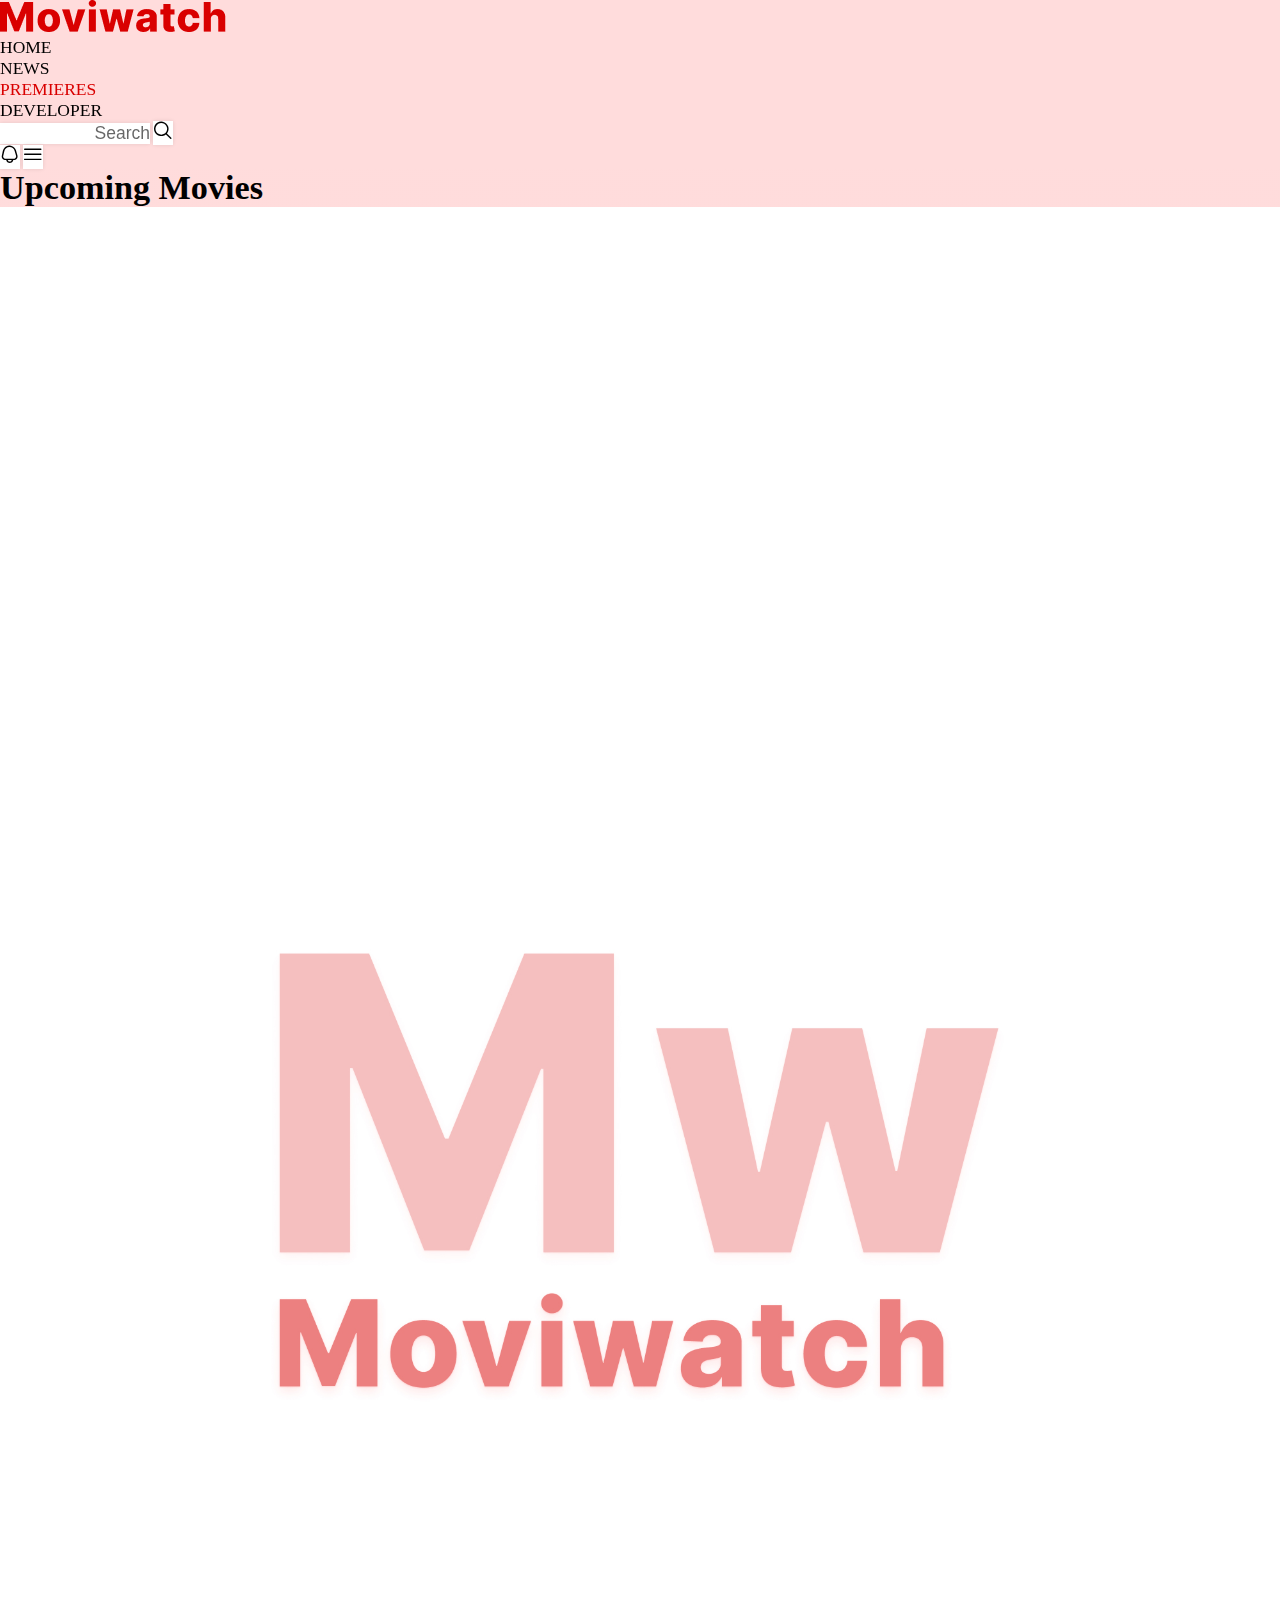
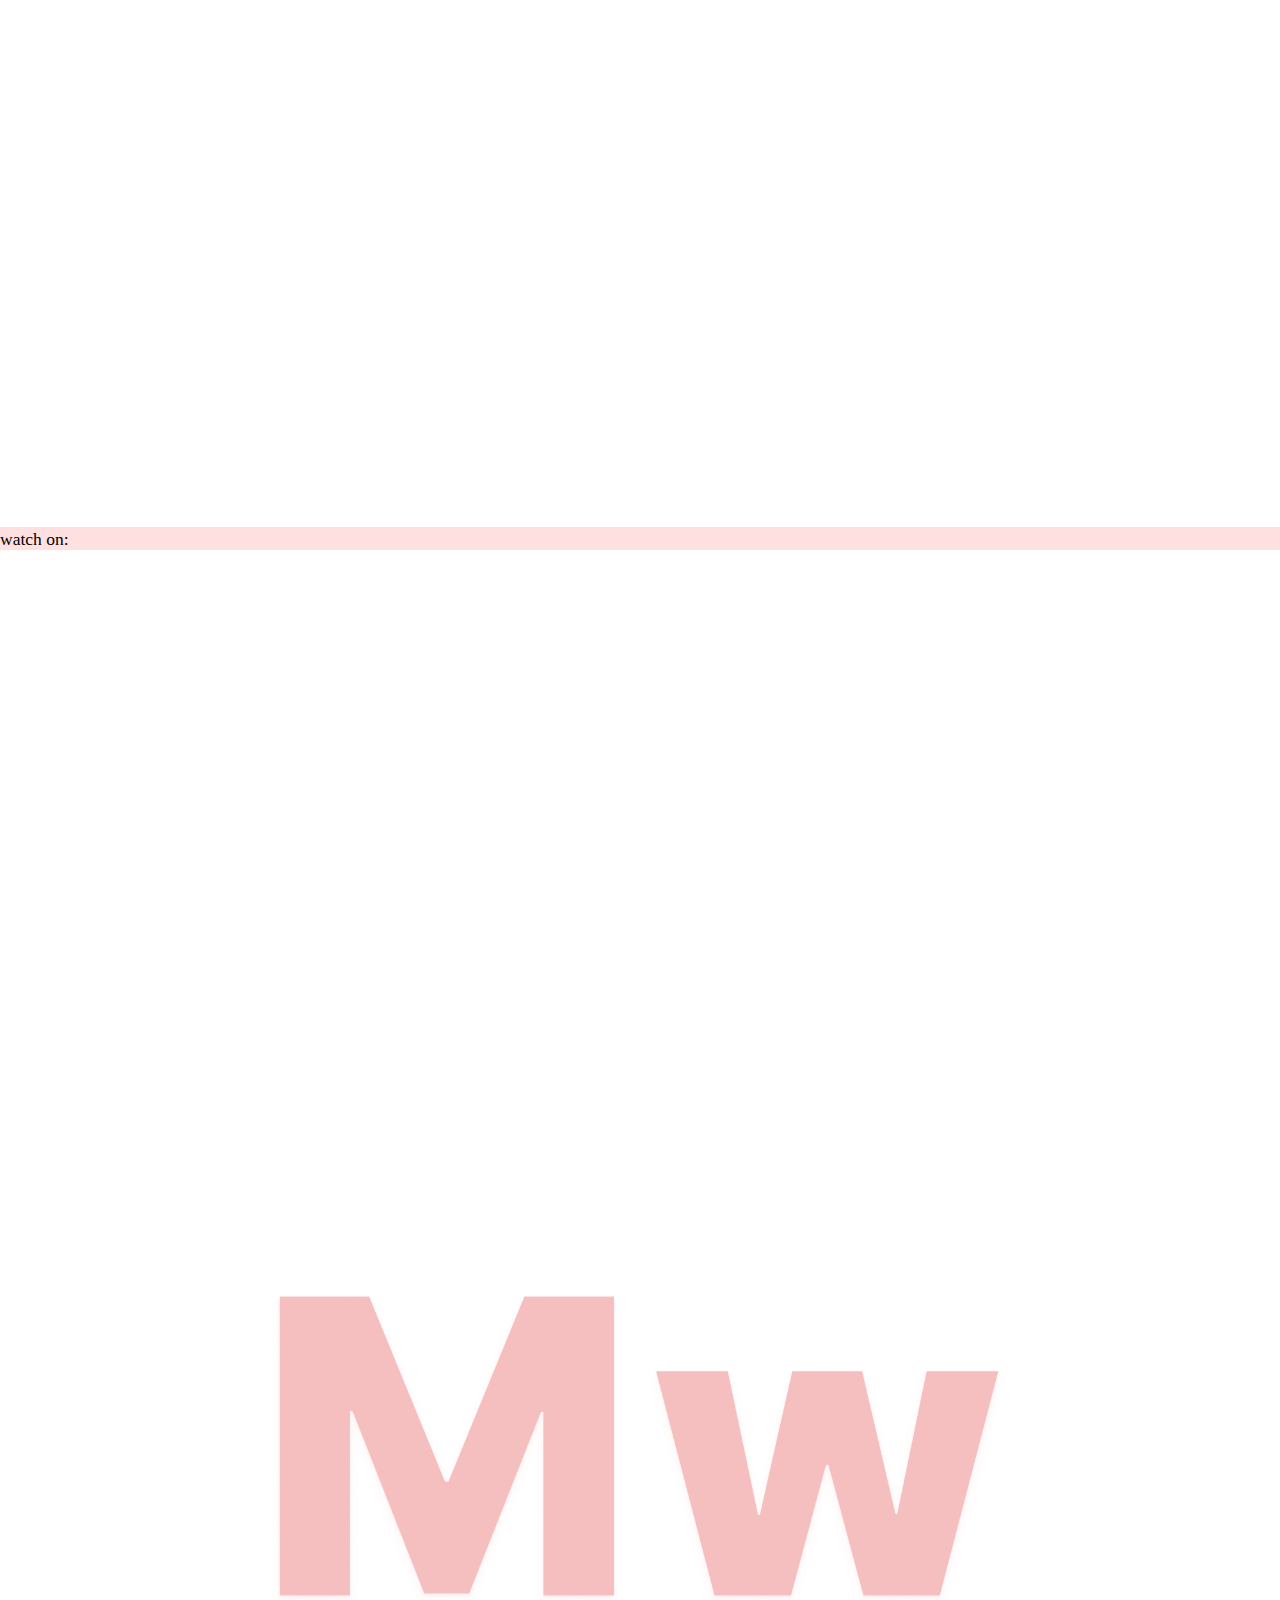
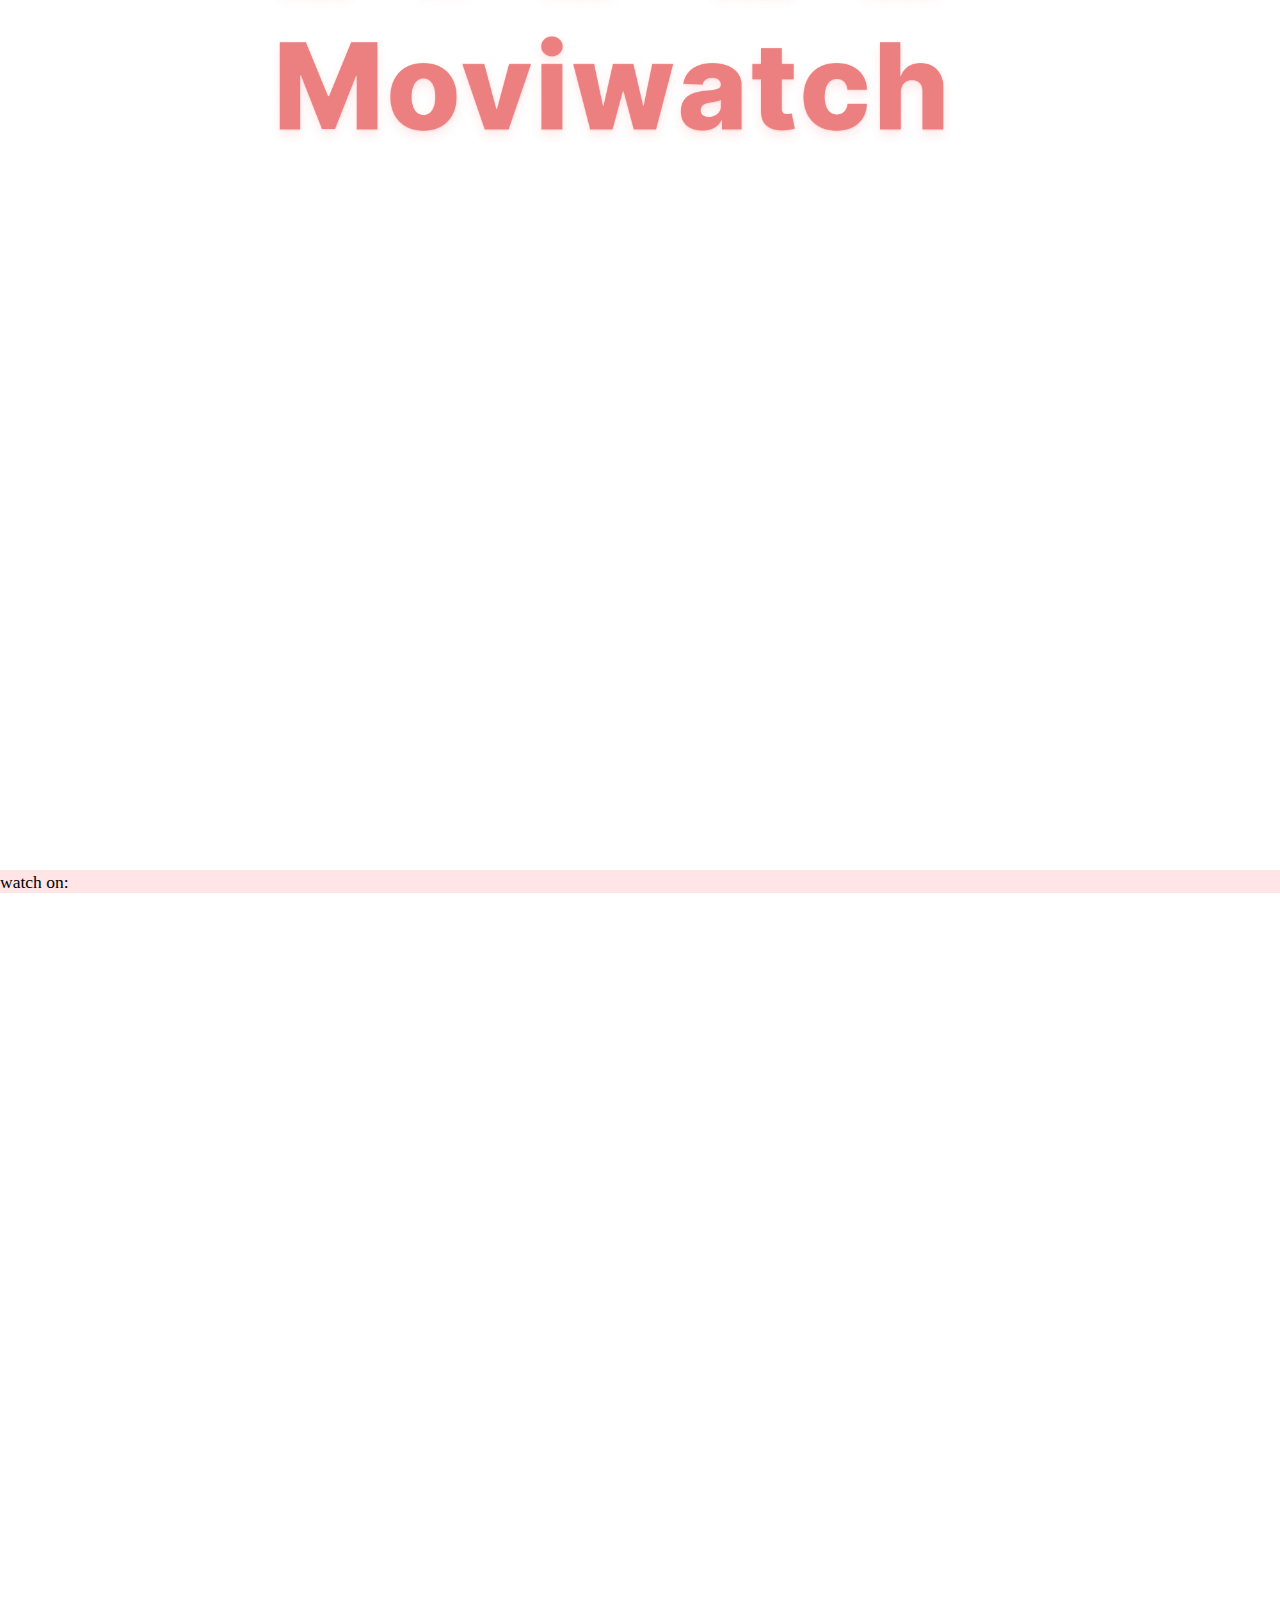
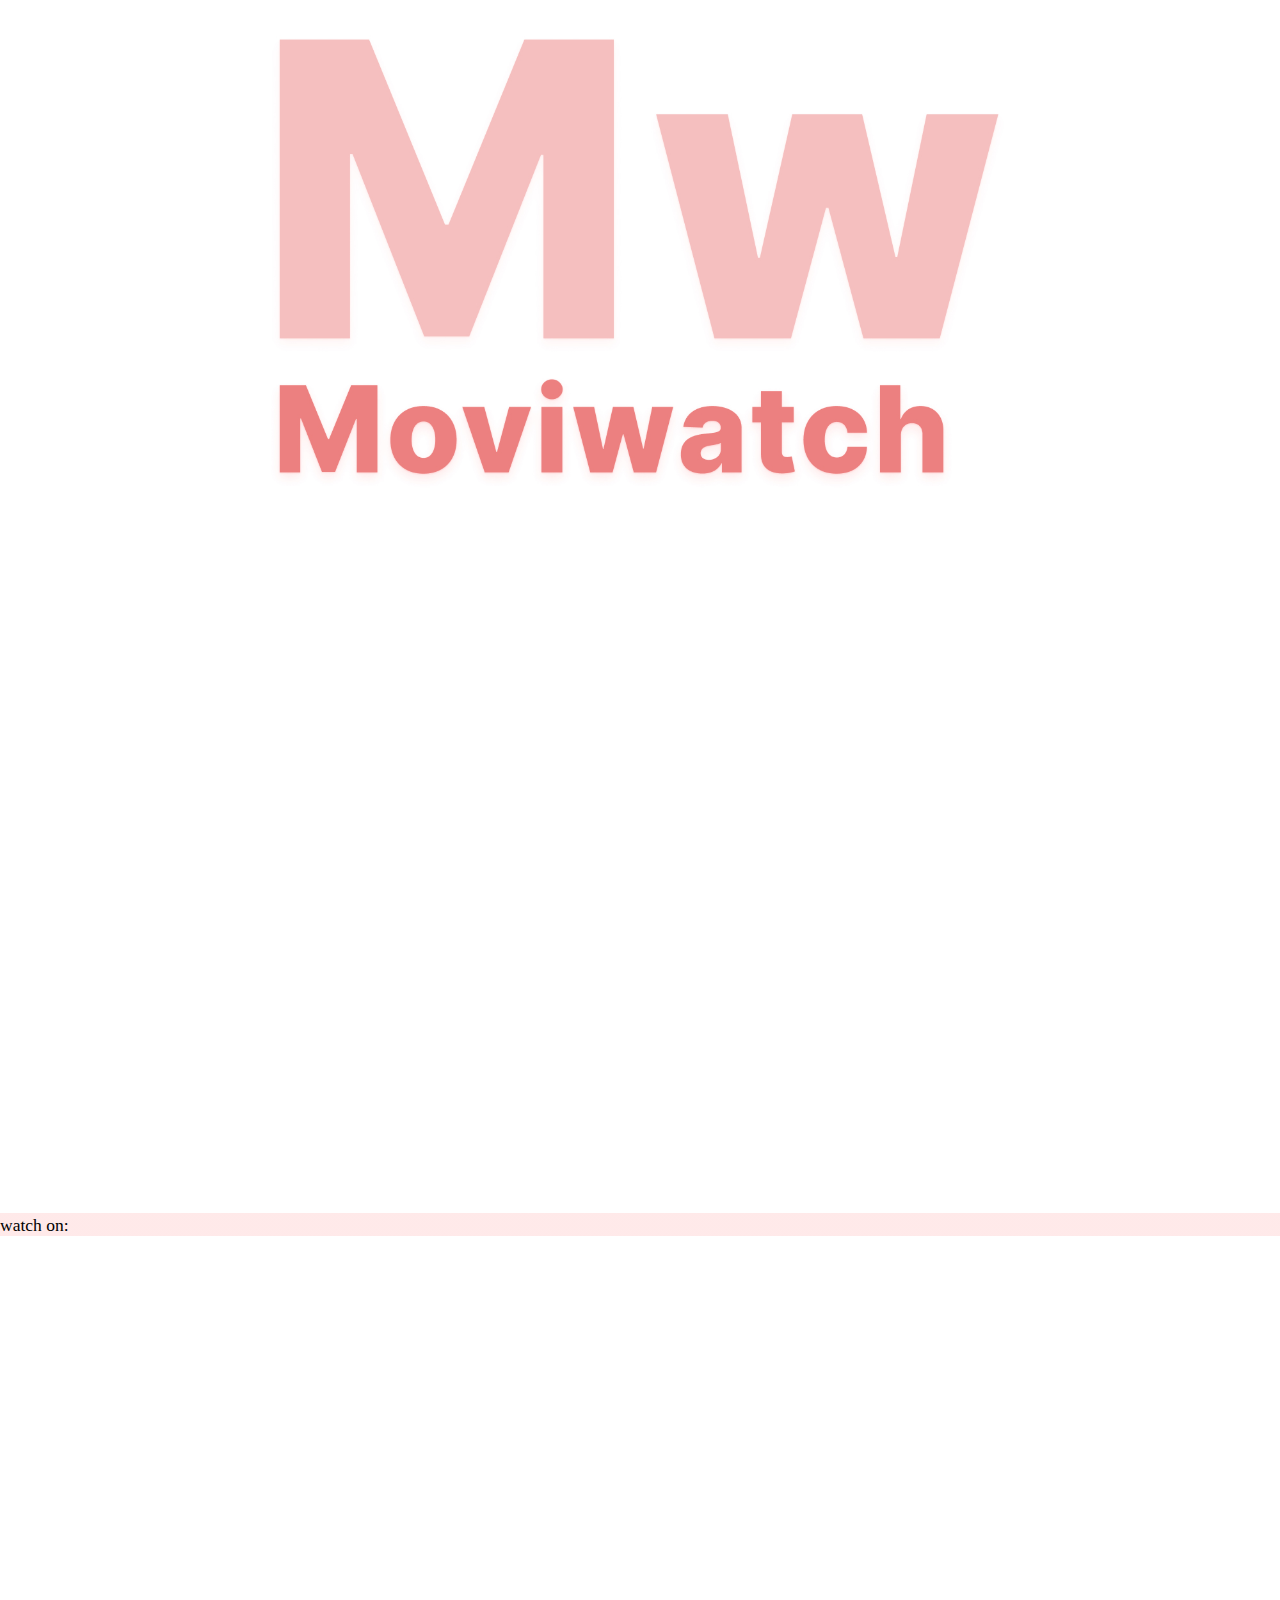
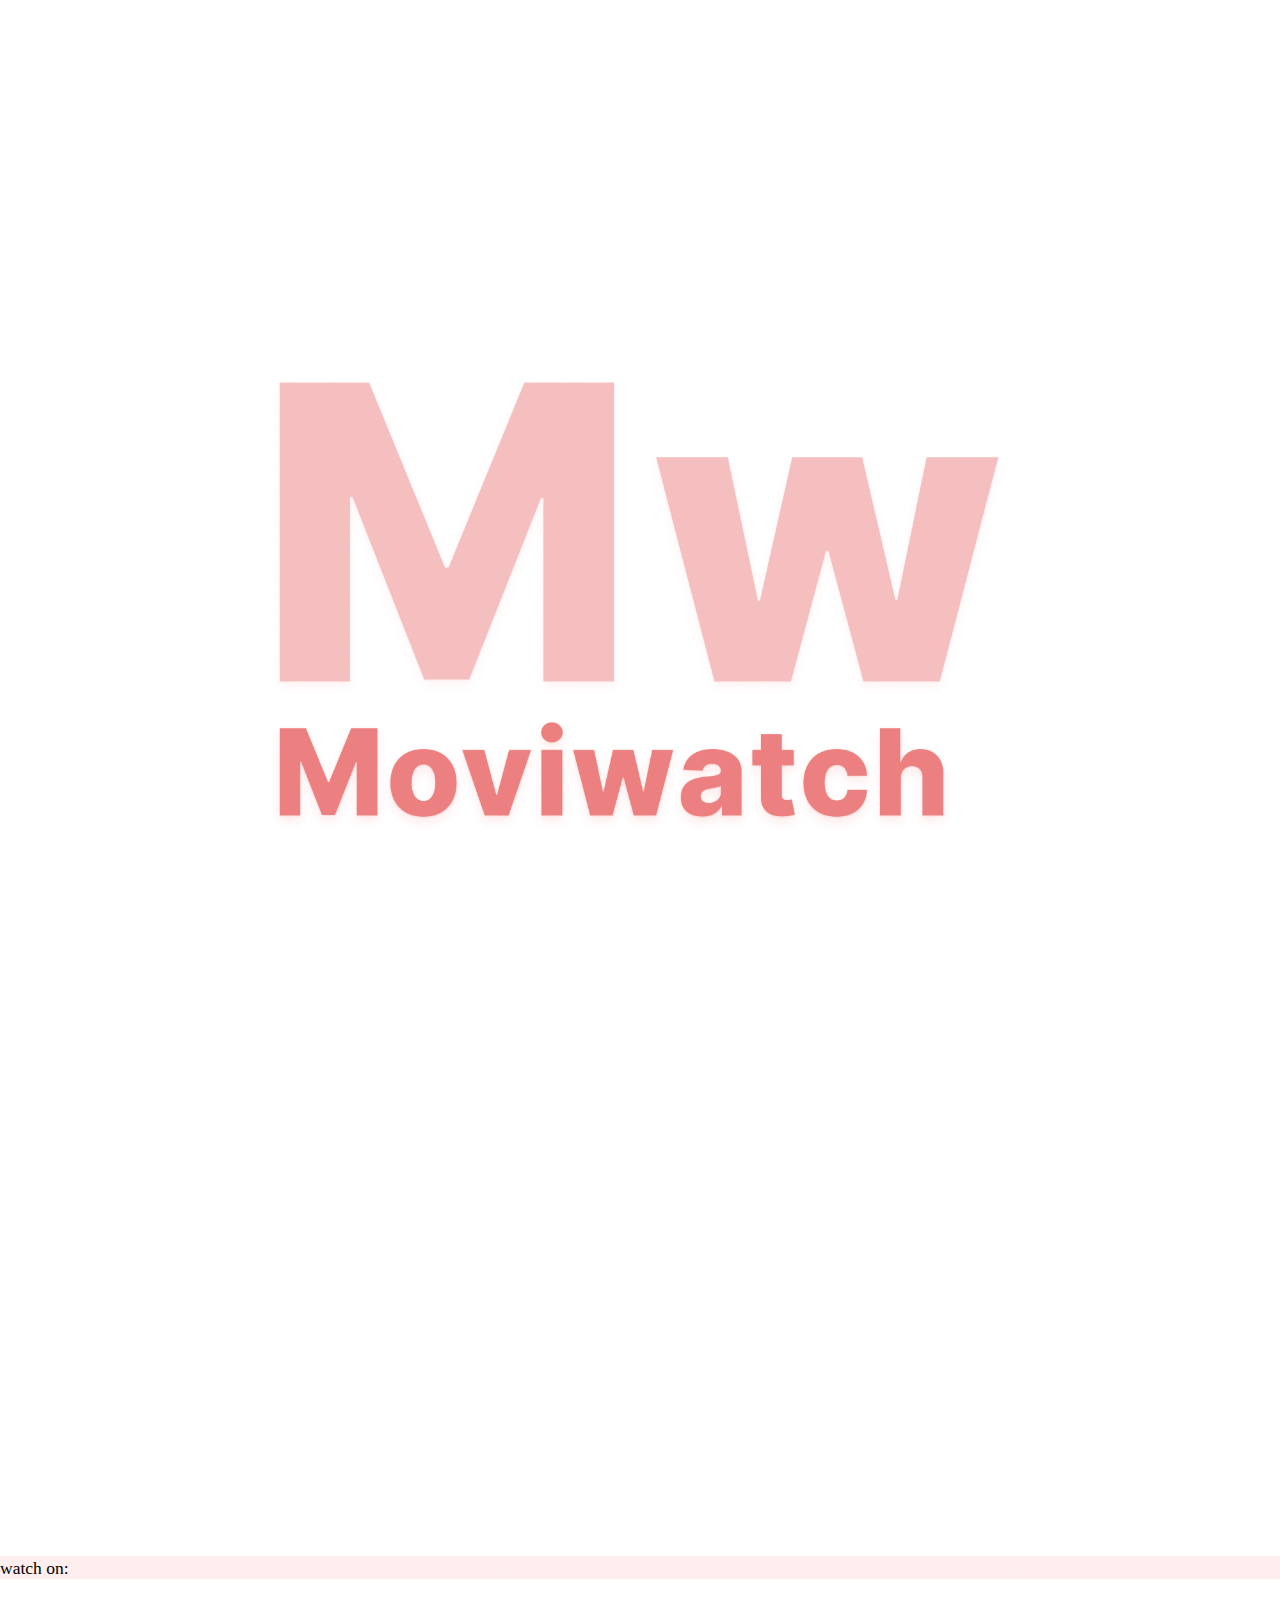
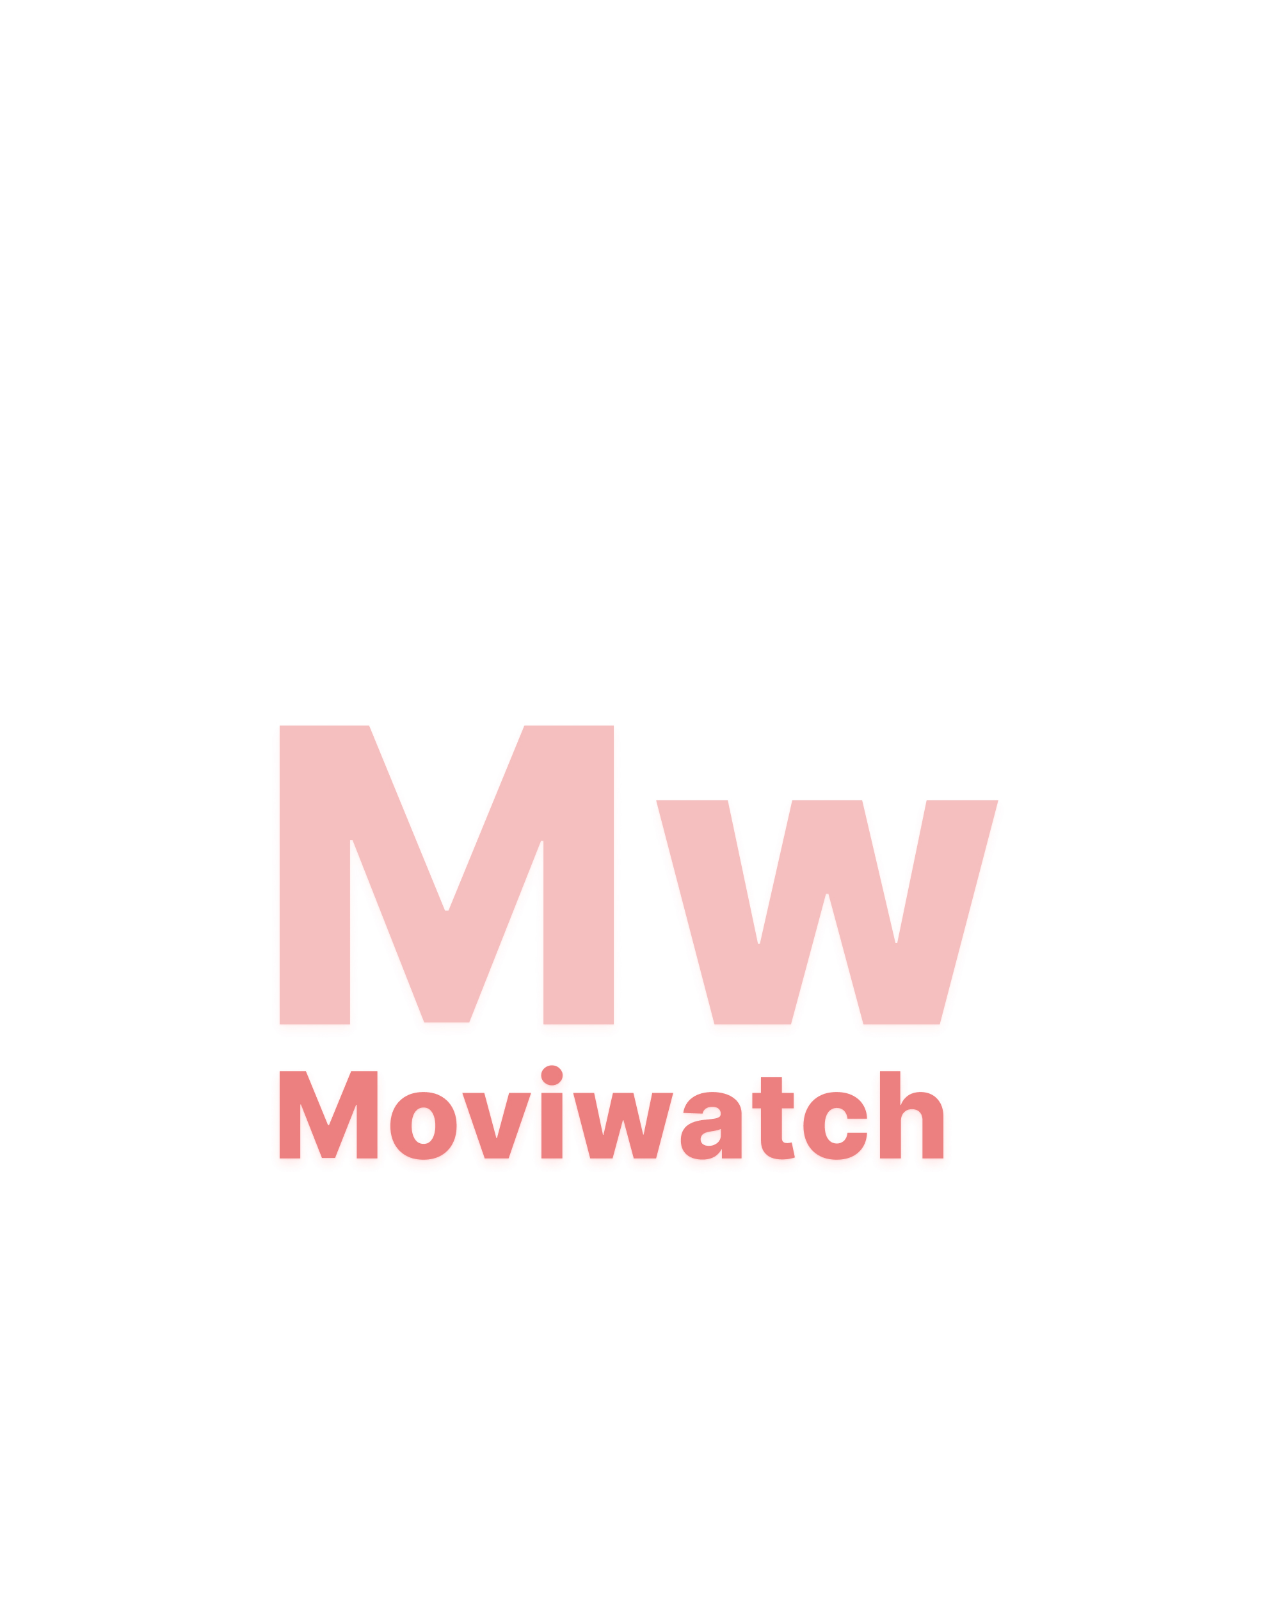
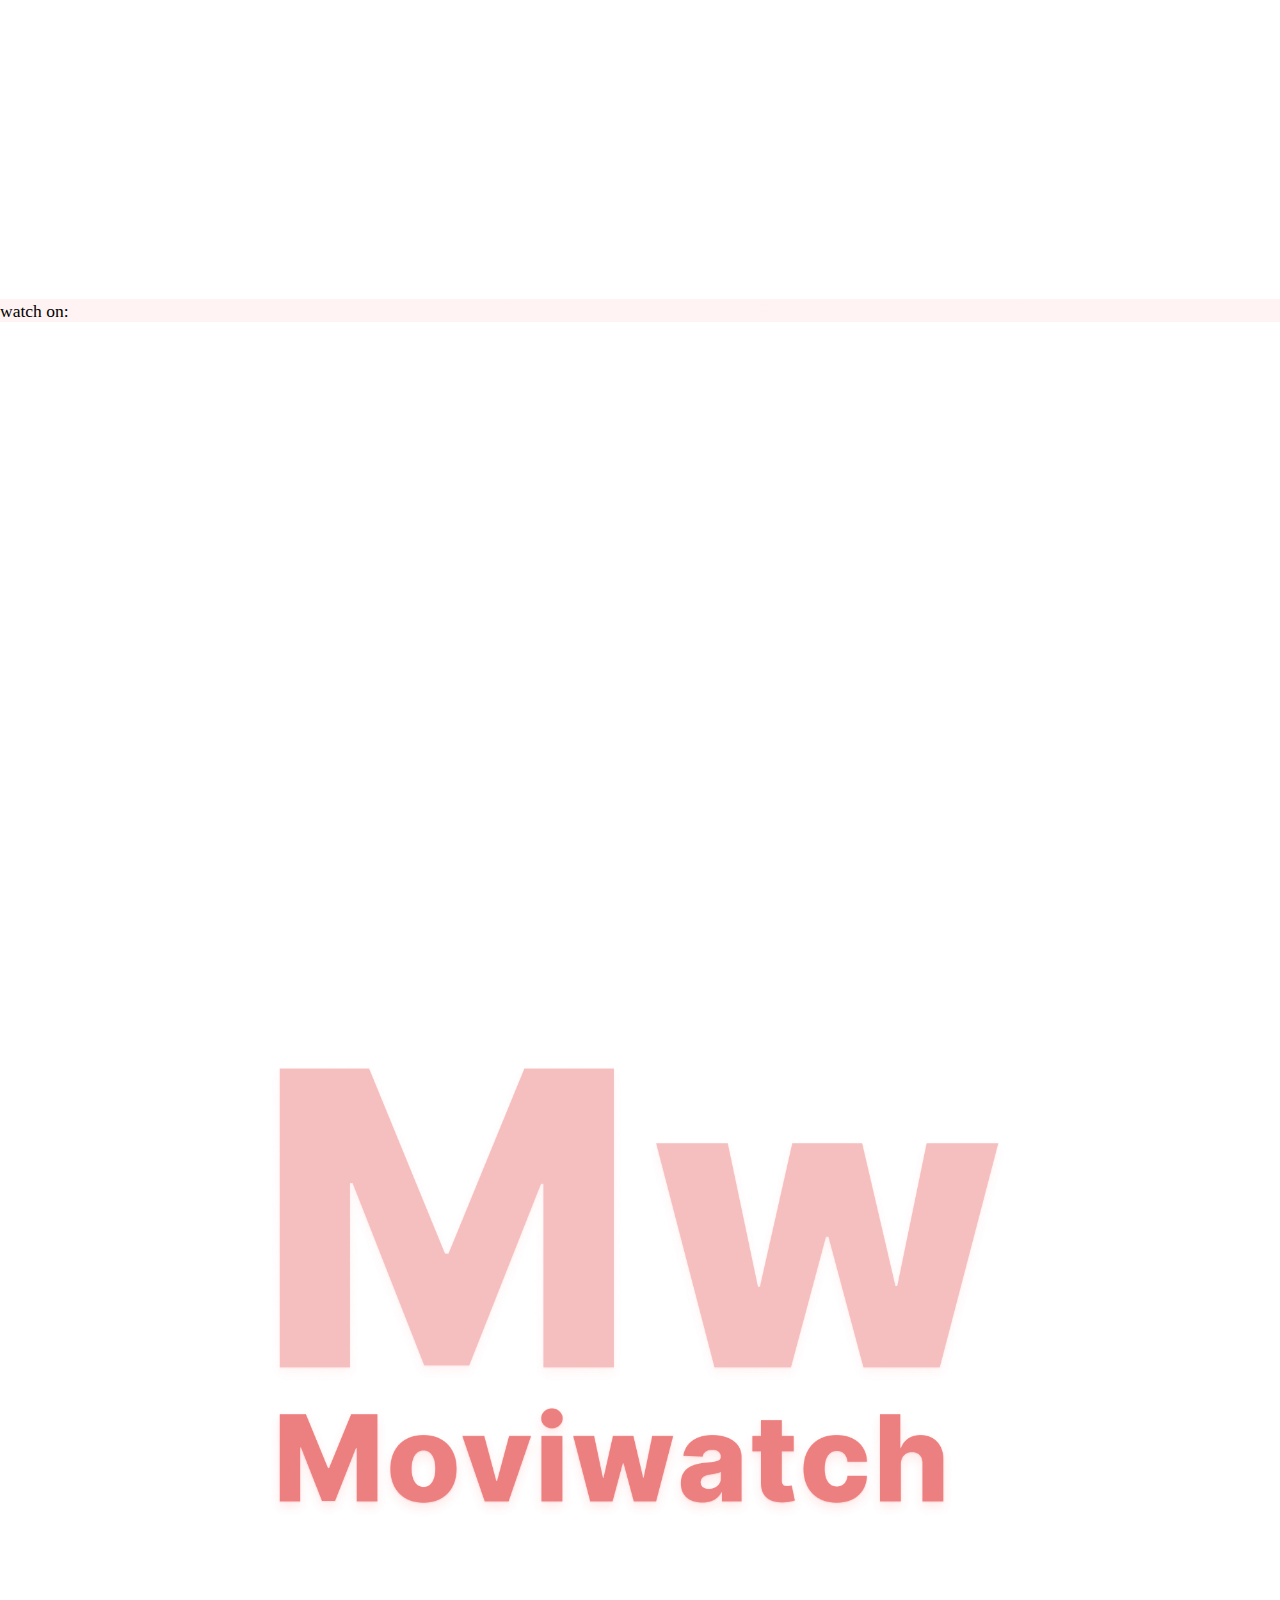
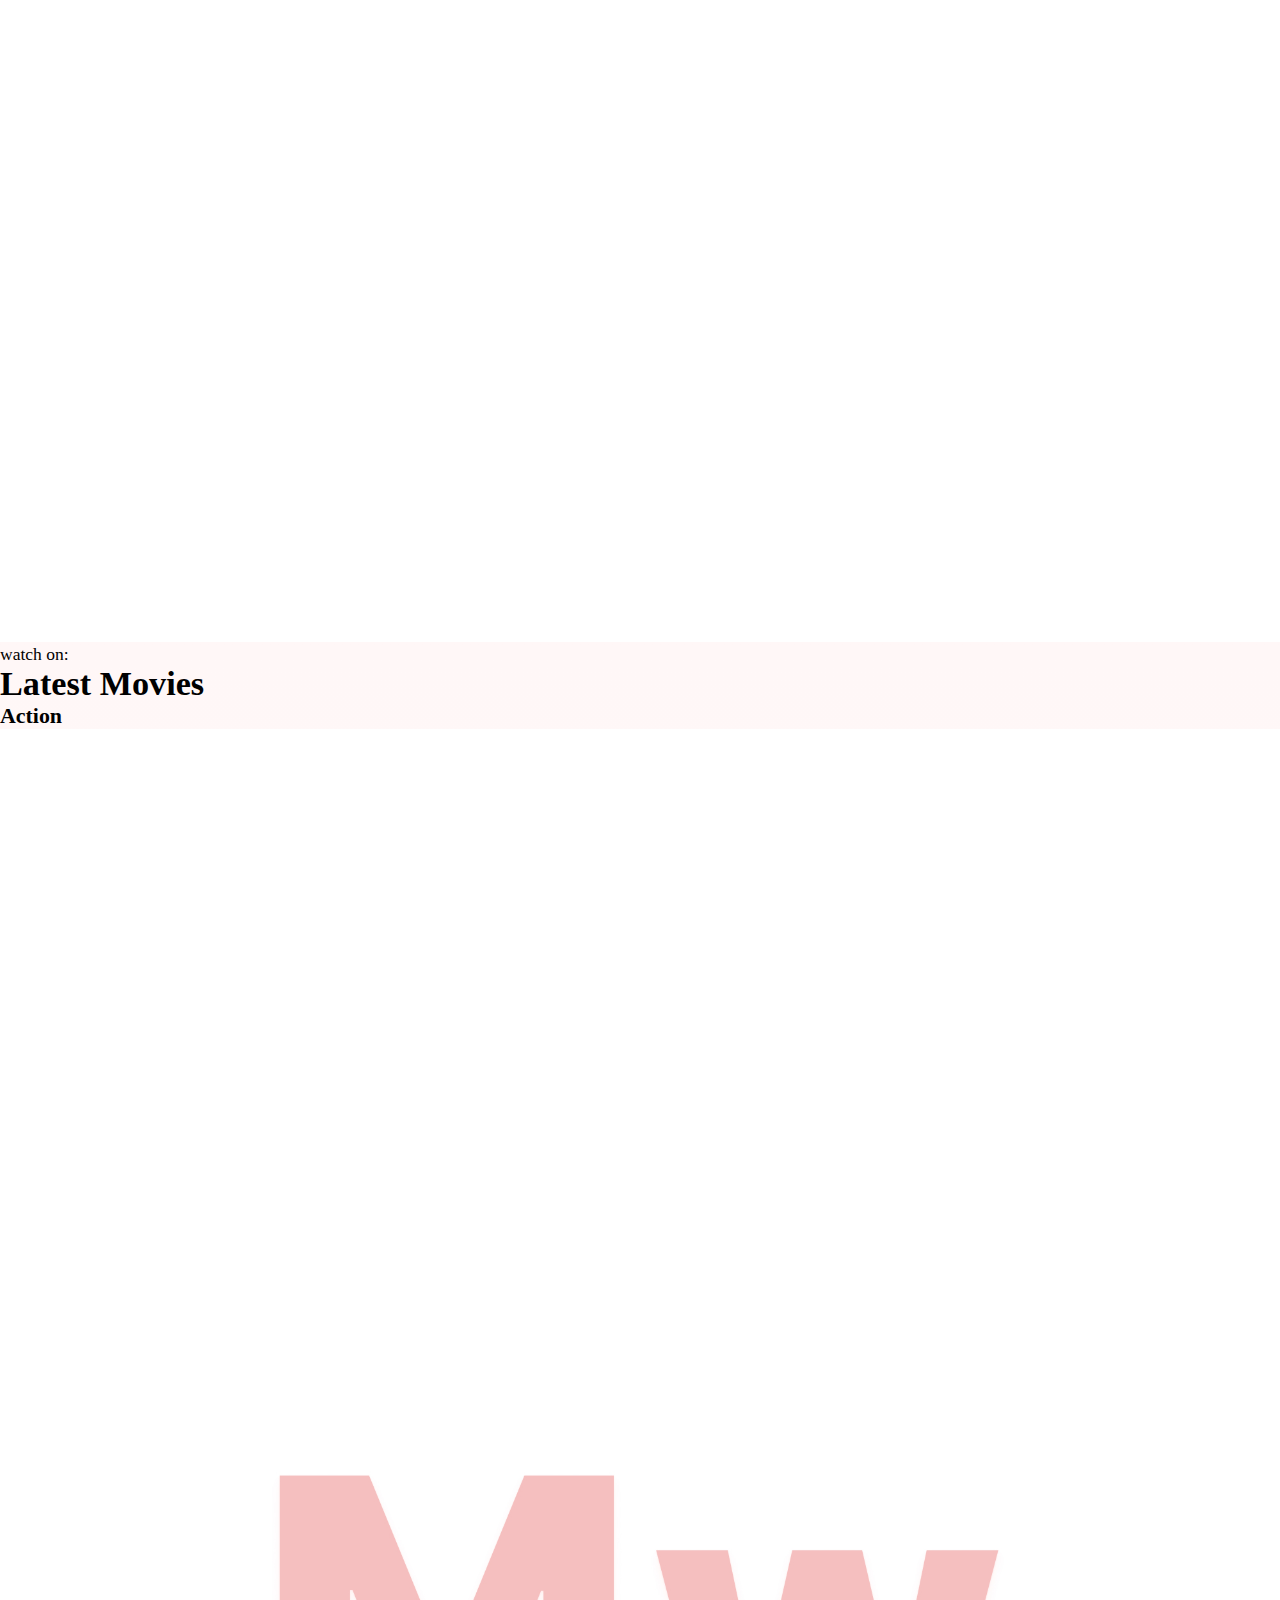
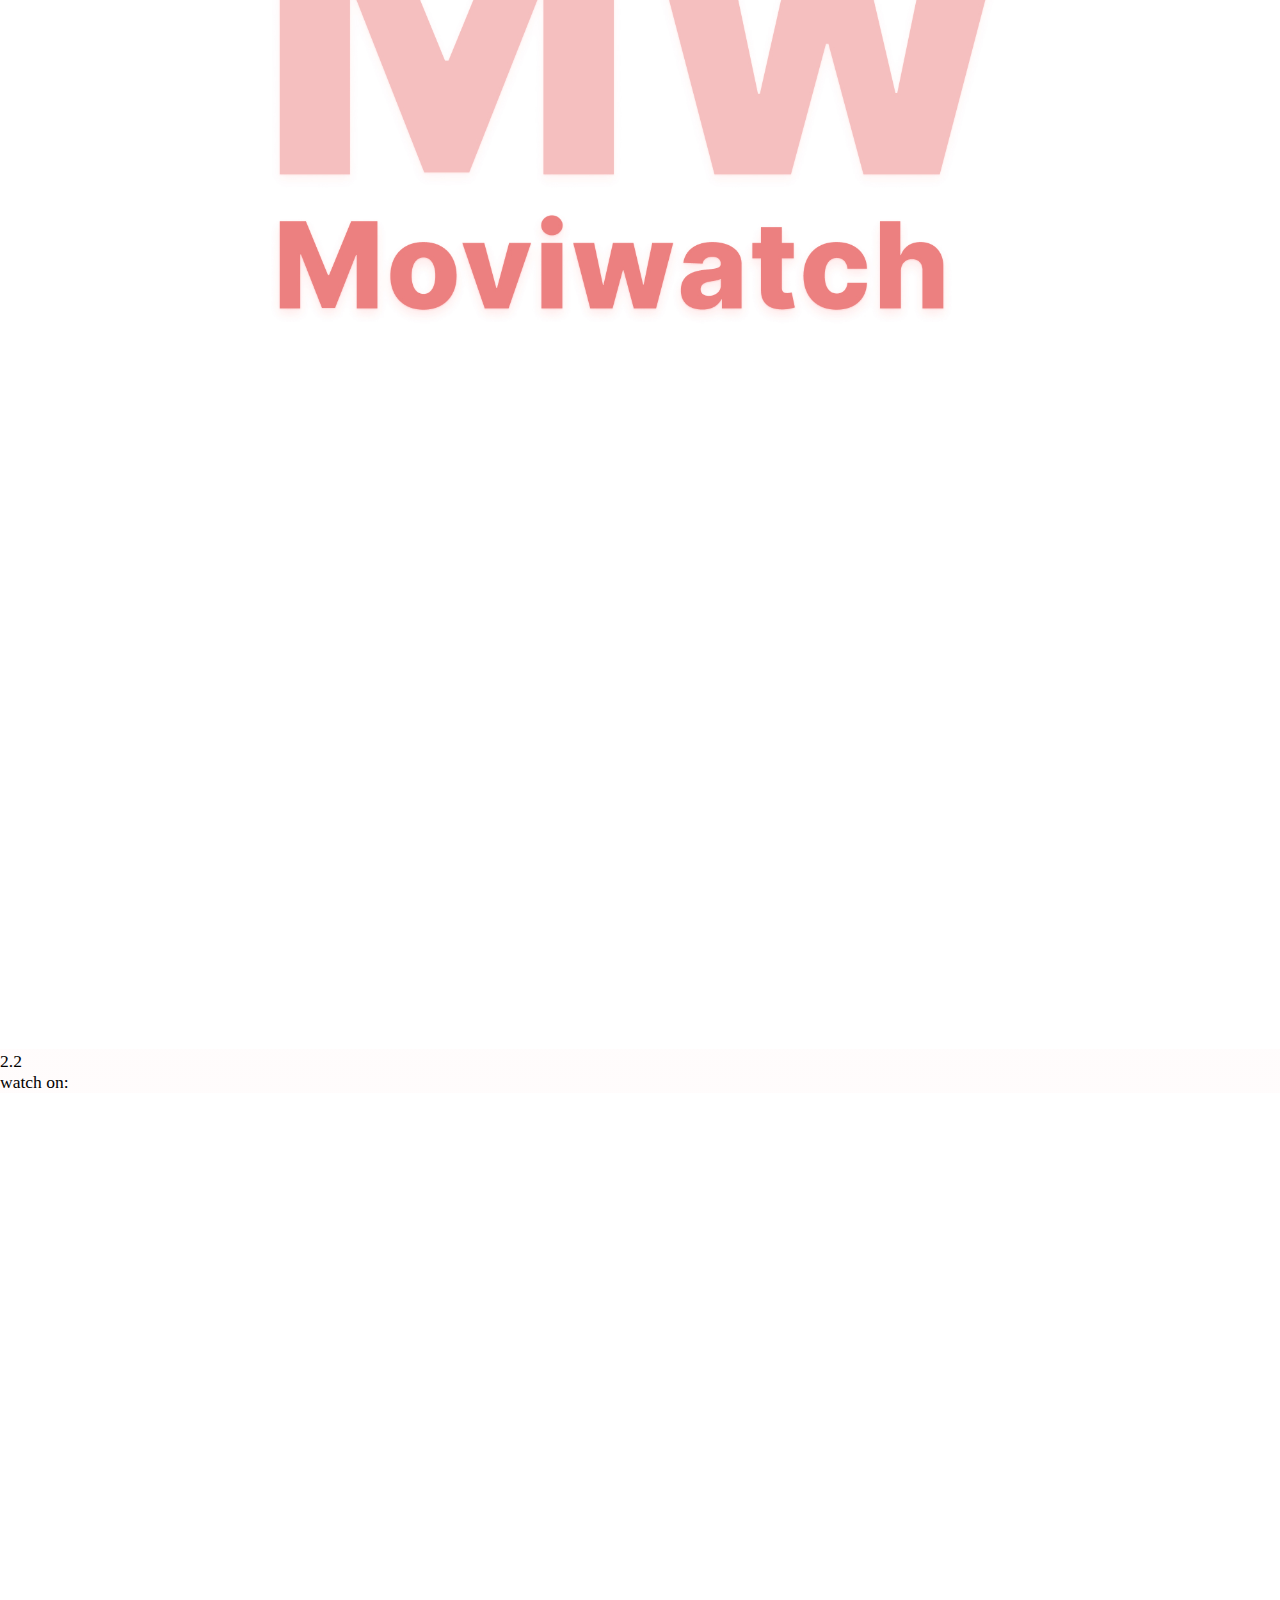
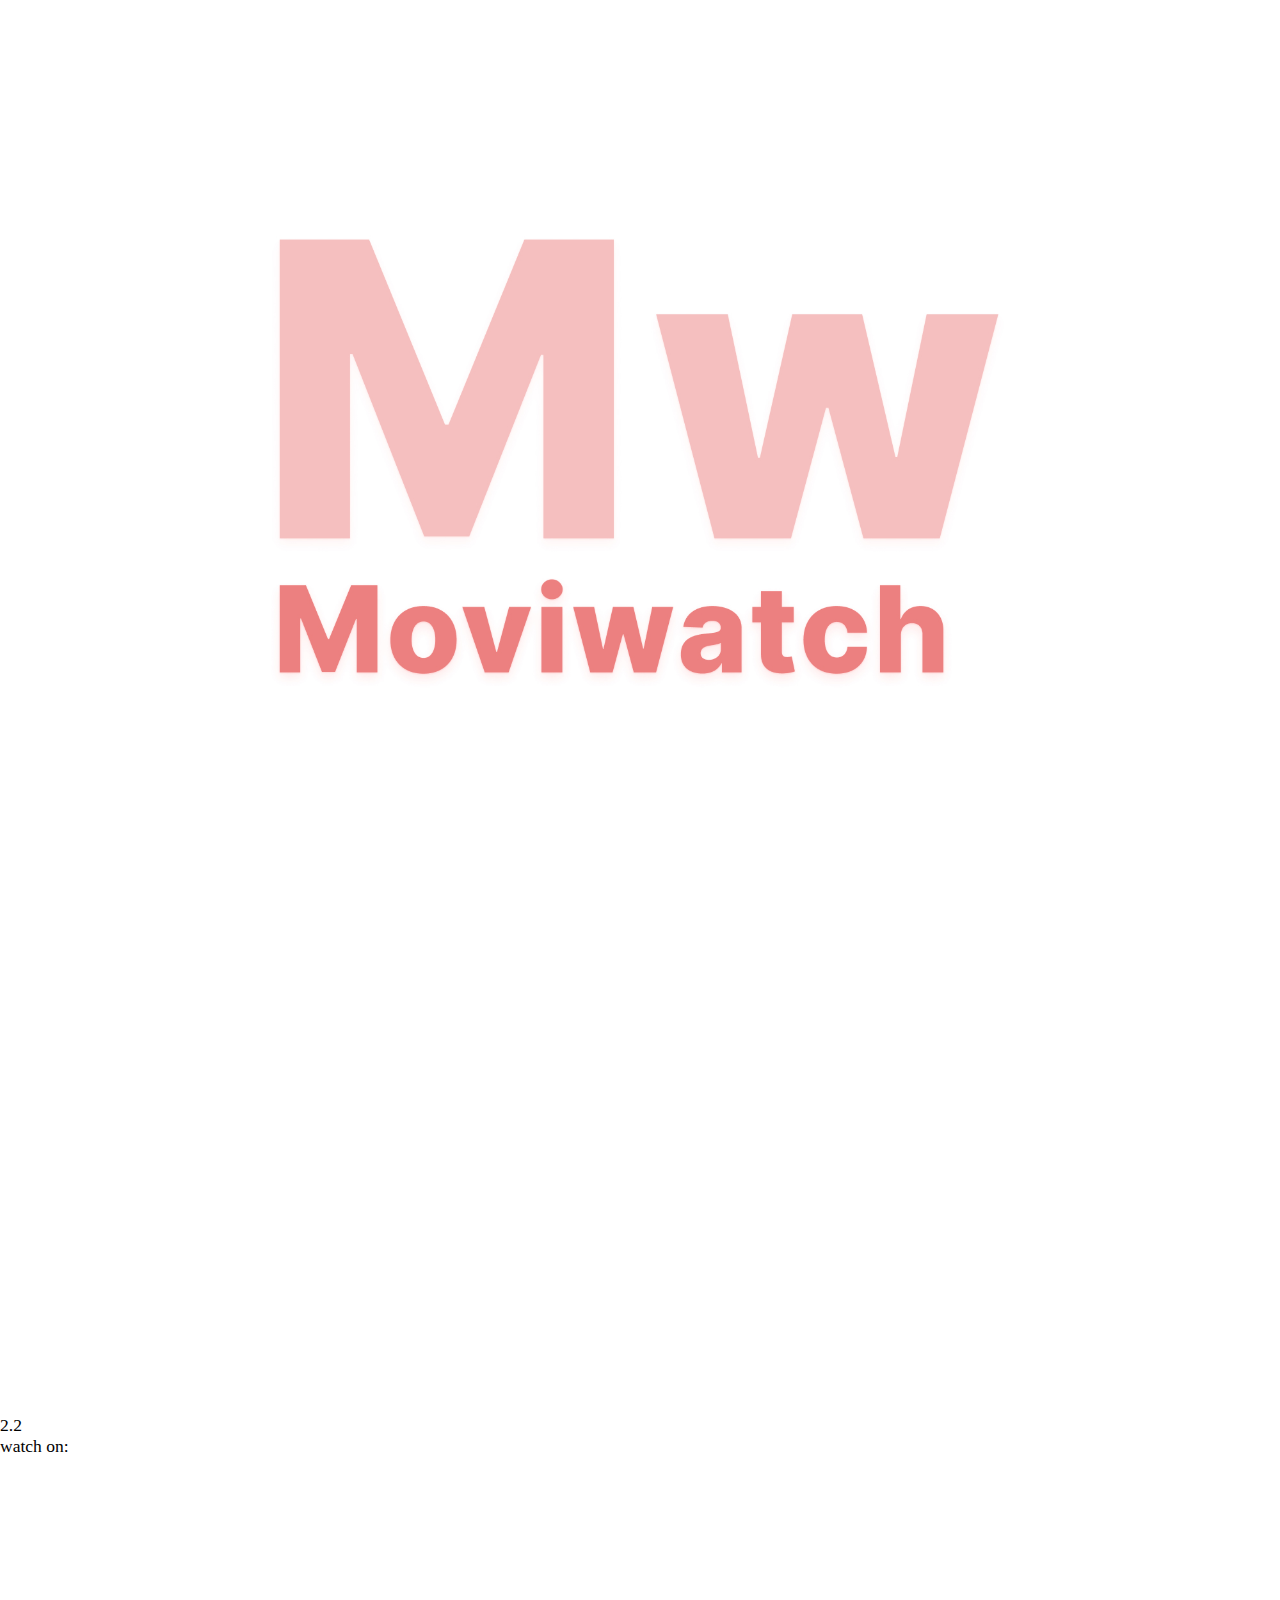
==== commit 871ad856: "fixed display bugs in js files" ====
--- a/premieres.html
+++ b/premieres.html
@@ -207,31 +207,31 @@
                                         </div>
                                     </div>
                                 </div>
-                                <div class="card-movie-main-container rounded-3 p-2 p-sm-4 col-6 col-sm-4 col-md-3 col-lg-2">
-                                    <img src='assets/defualt.jpg'  alt="" class="card-movie-img mb-3 rounded-4 still-loading" loading="lazy"/>
-                                    <div class="card-movie-details">
-                                        <div class="card-ratings-badge  px-3 py-2 rounded-5">
-                                            <p class="card-movie-rating m-0">2.2</p>
-                                        </div>
-                                        <h6 class="card-movie-name still-loading"></h6>
-                                        <div class="stream-services-container">
-                                            <p class="d-inline watch-date">watch on:</p>
-                                        </div>
-                                    </div>
-                                </div>
-                                <div class="card-movie-main-container rounded-3 p-2 p-sm-4 col-6 col-sm-4 col-md-3 col-lg-2">
-                                    <img src='assets/defualt.jpg'  alt="" class="card-movie-img mb-3 rounded-4 still-loading" loading="lazy"/>
-                                    <div class="card-movie-details">
-                                        <div class="card-ratings-badge  px-3 py-2 rounded-5">
-                                            <p class="card-movie-rating m-0">2.2</p>
-                                        </div>
-                                        <h6 class="card-movie-name still-loading"></h6>
-                                        <div class="stream-services-container">
-                                            <p class="d-inline watch-date">watch on:</p>
-                                        </div>
-                                    </div>
-                                </div>
-                                <div class="card-movie-main-container rounded-3 p-2 p-sm-4 col-6 col-sm-4 col-md-3 col-lg-2">
+                                <div class="card-movie-main-container rounded-3 p-2 p-sm-4 col-6 col-sm-4 col-md-3 col-lg-2" style="display:none">
+                                    <img src='assets/defualt.jpg'  alt="" class="card-movie-img mb-3 rounded-4 still-loading" loading="lazy"/>
+                                    <div class="card-movie-details">
+                                        <div class="card-ratings-badge  px-3 py-2 rounded-5">
+                                            <p class="card-movie-rating m-0">2.2</p>
+                                        </div>
+                                        <h6 class="card-movie-name still-loading"></h6>
+                                        <div class="stream-services-container">
+                                            <p class="d-inline watch-date">watch on:</p>
+                                        </div>
+                                    </div>
+                                </div>
+                                <div class="card-movie-main-container rounded-3 p-2 p-sm-4 col-6 col-sm-4 col-md-3 col-lg-2" style="display:none">
+                                    <img src='assets/defualt.jpg'  alt="" class="card-movie-img mb-3 rounded-4 still-loading" loading="lazy"/>
+                                    <div class="card-movie-details">
+                                        <div class="card-ratings-badge  px-3 py-2 rounded-5">
+                                            <p class="card-movie-rating m-0">2.2</p>
+                                        </div>
+                                        <h6 class="card-movie-name still-loading"></h6>
+                                        <div class="stream-services-container">
+                                            <p class="d-inline watch-date">watch on:</p>
+                                        </div>
+                                    </div>
+                                </div>
+                                <div class="card-movie-main-container rounded-3 p-2 p-sm-4 col-6 col-sm-4 col-md-3 col-lg-2" style="display:none">
                                     <img src='assets/defualt.jpg'  alt="" class="card-movie-img mb-3 rounded-4 still-loading" loading="lazy"/>
                                     <div class="card-movie-details">
                                         <div class="card-ratings-badge  px-3 py-2 rounded-5">
@@ -314,31 +314,31 @@
                                         </div>
                                     </div>
                                 </div>
-                                <div class="card-movie-main-container rounded-3 p-2 p-sm-4 col-6 col-sm-4 col-md-3 col-lg-2">
-                                    <img src='assets/defualt.jpg'  alt="" class="card-movie-img mb-3 rounded-4 still-loading" loading="lazy"/>
-                                    <div class="card-movie-details">
-                                        <div class="card-ratings-badge  px-3 py-2 rounded-5">
-                                            <p class="card-movie-rating m-0">2.2</p>
-                                        </div>
-                                        <h6 class="card-movie-name still-loading"></h6>
-                                        <div class="stream-services-container">
-                                            <p class="d-inline watch-date">watch on:</p>
-                                        </div>
-                                    </div>
-                                </div>
-                                <div class="card-movie-main-container rounded-3 p-2 p-sm-4 col-6 col-sm-4 col-md-3 col-lg-2">
-                                    <img src='assets/defualt.jpg'  alt="" class="card-movie-img mb-3 rounded-4 still-loading" loading="lazy"/>
-                                    <div class="card-movie-details">
-                                        <div class="card-ratings-badge  px-3 py-2 rounded-5">
-                                            <p class="card-movie-rating m-0">2.2</p>
-                                        </div>
-                                        <h6 class="card-movie-name still-loading"></h6>
-                                        <div class="stream-services-container">
-                                            <p class="d-inline watch-date">watch on:</p>
-                                        </div>
-                                    </div>
-                                </div>
-                                <div class="card-movie-main-container rounded-3 p-2 p-sm-4 col-6 col-sm-4 col-md-3 col-lg-2">
+                                <div class="card-movie-main-container rounded-3 p-2 p-sm-4 col-6 col-sm-4 col-md-3 col-lg-2" style="display:none">
+                                    <img src='assets/defualt.jpg'  alt="" class="card-movie-img mb-3 rounded-4 still-loading" loading="lazy"/>
+                                    <div class="card-movie-details">
+                                        <div class="card-ratings-badge  px-3 py-2 rounded-5">
+                                            <p class="card-movie-rating m-0">2.2</p>
+                                        </div>
+                                        <h6 class="card-movie-name still-loading"></h6>
+                                        <div class="stream-services-container">
+                                            <p class="d-inline watch-date">watch on:</p>
+                                        </div>
+                                    </div>
+                                </div>
+                                <div class="card-movie-main-container rounded-3 p-2 p-sm-4 col-6 col-sm-4 col-md-3 col-lg-2" style="display:none">
+                                    <img src='assets/defualt.jpg'  alt="" class="card-movie-img mb-3 rounded-4 still-loading" loading="lazy"/>
+                                    <div class="card-movie-details">
+                                        <div class="card-ratings-badge  px-3 py-2 rounded-5">
+                                            <p class="card-movie-rating m-0">2.2</p>
+                                        </div>
+                                        <h6 class="card-movie-name still-loading"></h6>
+                                        <div class="stream-services-container">
+                                            <p class="d-inline watch-date">watch on:</p>
+                                        </div>
+                                    </div>
+                                </div>
+                                <div class="card-movie-main-container rounded-3 p-2 p-sm-4 col-6 col-sm-4 col-md-3 col-lg-2" style="display:none">
                                     <img src='assets/defualt.jpg'  alt="" class="card-movie-img mb-3 rounded-4 still-loading" loading="lazy"/>
                                     <div class="card-movie-details">
                                         <div class="card-ratings-badge  px-3 py-2 rounded-5">
@@ -421,31 +421,31 @@
                                         </div>
                                     </div>
                                 </div>
-                                <div class="card-movie-main-container rounded-3 p-2 p-sm-4 col-6 col-sm-4 col-md-3 col-lg-2">
-                                    <img src='assets/defualt.jpg'  alt="" class="card-movie-img mb-3 rounded-4 still-loading" loading="lazy"/>
-                                    <div class="card-movie-details">
-                                        <div class="card-ratings-badge  px-3 py-2 rounded-5">
-                                            <p class="card-movie-rating m-0">2.2</p>
-                                        </div>
-                                        <h6 class="card-movie-name still-loading"></h6>
-                                        <div class="stream-services-container">
-                                            <p class="d-inline watch-date">watch on:</p>
-                                        </div>
-                                    </div>
-                                </div>
-                                <div class="card-movie-main-container rounded-3 p-2 p-sm-4 col-6 col-sm-4 col-md-3 col-lg-2">
-                                    <img src='assets/defualt.jpg'  alt="" class="card-movie-img mb-3 rounded-4 still-loading" loading="lazy"/>
-                                    <div class="card-movie-details">
-                                        <div class="card-ratings-badge  px-3 py-2 rounded-5">
-                                            <p class="card-movie-rating m-0">2.2</p>
-                                        </div>
-                                        <h6 class="card-movie-name still-loading"></h6>
-                                        <div class="stream-services-container">
-                                            <p class="d-inline watch-date">watch on:</p>
-                                        </div>
-                                    </div>
-                                </div>
-                                <div class="card-movie-main-container rounded-3 p-2 p-sm-4 col-6 col-sm-4 col-md-3 col-lg-2">
+                                <div class="card-movie-main-container rounded-3 p-2 p-sm-4 col-6 col-sm-4 col-md-3 col-lg-2" style="display:none">
+                                    <img src='assets/defualt.jpg'  alt="" class="card-movie-img mb-3 rounded-4 still-loading" loading="lazy"/>
+                                    <div class="card-movie-details">
+                                        <div class="card-ratings-badge  px-3 py-2 rounded-5">
+                                            <p class="card-movie-rating m-0">2.2</p>
+                                        </div>
+                                        <h6 class="card-movie-name still-loading"></h6>
+                                        <div class="stream-services-container">
+                                            <p class="d-inline watch-date">watch on:</p>
+                                        </div>
+                                    </div>
+                                </div>
+                                <div class="card-movie-main-container rounded-3 p-2 p-sm-4 col-6 col-sm-4 col-md-3 col-lg-2" style="display:none">
+                                    <img src='assets/defualt.jpg'  alt="" class="card-movie-img mb-3 rounded-4 still-loading" loading="lazy"/>
+                                    <div class="card-movie-details">
+                                        <div class="card-ratings-badge  px-3 py-2 rounded-5">
+                                            <p class="card-movie-rating m-0">2.2</p>
+                                        </div>
+                                        <h6 class="card-movie-name still-loading"></h6>
+                                        <div class="stream-services-container">
+                                            <p class="d-inline watch-date">watch on:</p>
+                                        </div>
+                                    </div>
+                                </div>
+                                <div class="card-movie-main-container rounded-3 p-2 p-sm-4 col-6 col-sm-4 col-md-3 col-lg-2" style="display:none">
                                     <img src='assets/defualt.jpg'  alt="" class="card-movie-img mb-3 rounded-4 still-loading" loading="lazy"/>
                                     <div class="card-movie-details">
                                         <div class="card-ratings-badge  px-3 py-2 rounded-5">
@@ -528,31 +528,31 @@
                                         </div>
                                     </div>
                                 </div>
-                                <div class="card-movie-main-container rounded-3 p-2 p-sm-4 col-6 col-sm-4 col-md-3 col-lg-2">
-                                    <img src='assets/defualt.jpg'  alt="" class="card-movie-img mb-3 rounded-4 still-loading" loading="lazy"/>
-                                    <div class="card-movie-details">
-                                        <div class="card-ratings-badge  px-3 py-2 rounded-5">
-                                            <p class="card-movie-rating m-0">2.2</p>
-                                        </div>
-                                        <h6 class="card-movie-name still-loading"></h6>
-                                        <div class="stream-services-container">
-                                            <p class="d-inline watch-date">watch on:</p>
-                                        </div>
-                                    </div>
-                                </div>
-                                <div class="card-movie-main-container rounded-3 p-2 p-sm-4 col-6 col-sm-4 col-md-3 col-lg-2">
-                                    <img src='assets/defualt.jpg'  alt="" class="card-movie-img mb-3 rounded-4 still-loading" loading="lazy"/>
-                                    <div class="card-movie-details">
-                                        <div class="card-ratings-badge  px-3 py-2 rounded-5">
-                                            <p class="card-movie-rating m-0">2.2</p>
-                                        </div>
-                                        <h6 class="card-movie-name still-loading"></h6>
-                                        <div class="stream-services-container">
-                                            <p class="d-inline watch-date">watch on:</p>
-                                        </div>
-                                    </div>
-                                </div>
-                                <div class="card-movie-main-container rounded-3 p-2 p-sm-4 col-6 col-sm-4 col-md-3 col-lg-2">
+                                <div class="card-movie-main-container rounded-3 p-2 p-sm-4 col-6 col-sm-4 col-md-3 col-lg-2" style="display:none">
+                                    <img src='assets/defualt.jpg'  alt="" class="card-movie-img mb-3 rounded-4 still-loading" loading="lazy"/>
+                                    <div class="card-movie-details">
+                                        <div class="card-ratings-badge  px-3 py-2 rounded-5">
+                                            <p class="card-movie-rating m-0">2.2</p>
+                                        </div>
+                                        <h6 class="card-movie-name still-loading"></h6>
+                                        <div class="stream-services-container">
+                                            <p class="d-inline watch-date">watch on:</p>
+                                        </div>
+                                    </div>
+                                </div>
+                                <div class="card-movie-main-container rounded-3 p-2 p-sm-4 col-6 col-sm-4 col-md-3 col-lg-2" style="display:none">
+                                    <img src='assets/defualt.jpg'  alt="" class="card-movie-img mb-3 rounded-4 still-loading" loading="lazy"/>
+                                    <div class="card-movie-details">
+                                        <div class="card-ratings-badge  px-3 py-2 rounded-5">
+                                            <p class="card-movie-rating m-0">2.2</p>
+                                        </div>
+                                        <h6 class="card-movie-name still-loading"></h6>
+                                        <div class="stream-services-container">
+                                            <p class="d-inline watch-date">watch on:</p>
+                                        </div>
+                                    </div>
+                                </div>
+                                <div class="card-movie-main-container rounded-3 p-2 p-sm-4 col-6 col-sm-4 col-md-3 col-lg-2" style="display:none">
                                     <img src='assets/defualt.jpg'  alt="" class="card-movie-img mb-3 rounded-4 still-loading" loading="lazy"/>
                                     <div class="card-movie-details">
                                         <div class="card-ratings-badge  px-3 py-2 rounded-5">
@@ -635,31 +635,31 @@
                                         </div>
                                     </div>
                                 </div>
-                                <div class="card-movie-main-container rounded-3 p-2 p-sm-4 col-6 col-sm-4 col-md-3 col-lg-2">
-                                    <img src='assets/defualt.jpg'  alt="" class="card-movie-img mb-3 rounded-4 still-loading" loading="lazy"/>
-                                    <div class="card-movie-details">
-                                        <div class="card-ratings-badge  px-3 py-2 rounded-5">
-                                            <p class="card-movie-rating m-0">2.2</p>
-                                        </div>
-                                        <h6 class="card-movie-name still-loading"></h6>
-                                        <div class="stream-services-container">
-                                            <p class="d-inline watch-date">watch on:</p>
-                                        </div>
-                                    </div>
-                                </div>
-                                <div class="card-movie-main-container rounded-3 p-2 p-sm-4 col-6 col-sm-4 col-md-3 col-lg-2">
-                                    <img src='assets/defualt.jpg'  alt="" class="card-movie-img mb-3 rounded-4 still-loading" loading="lazy"/>
-                                    <div class="card-movie-details">
-                                        <div class="card-ratings-badge  px-3 py-2 rounded-5">
-                                            <p class="card-movie-rating m-0">2.2</p>
-                                        </div>
-                                        <h6 class="card-movie-name still-loading"></h6>
-                                        <div class="stream-services-container">
-                                            <p class="d-inline watch-date">watch on:</p>
-                                        </div>
-                                    </div>
-                                </div>
-                                <div class="card-movie-main-container rounded-3 p-2 p-sm-4 col-6 col-sm-4 col-md-3 col-lg-2">
+                                <div class="card-movie-main-container rounded-3 p-2 p-sm-4 col-6 col-sm-4 col-md-3 col-lg-2" style="display:none">
+                                    <img src='assets/defualt.jpg'  alt="" class="card-movie-img mb-3 rounded-4 still-loading" loading="lazy"/>
+                                    <div class="card-movie-details">
+                                        <div class="card-ratings-badge  px-3 py-2 rounded-5">
+                                            <p class="card-movie-rating m-0">2.2</p>
+                                        </div>
+                                        <h6 class="card-movie-name still-loading"></h6>
+                                        <div class="stream-services-container">
+                                            <p class="d-inline watch-date">watch on:</p>
+                                        </div>
+                                    </div>
+                                </div>
+                                <div class="card-movie-main-container rounded-3 p-2 p-sm-4 col-6 col-sm-4 col-md-3 col-lg-2" style="display:none">
+                                    <img src='assets/defualt.jpg'  alt="" class="card-movie-img mb-3 rounded-4 still-loading" loading="lazy"/>
+                                    <div class="card-movie-details">
+                                        <div class="card-ratings-badge  px-3 py-2 rounded-5">
+                                            <p class="card-movie-rating m-0">2.2</p>
+                                        </div>
+                                        <h6 class="card-movie-name still-loading"></h6>
+                                        <div class="stream-services-container">
+                                            <p class="d-inline watch-date">watch on:</p>
+                                        </div>
+                                    </div>
+                                </div>
+                                <div class="card-movie-main-container rounded-3 p-2 p-sm-4 col-6 col-sm-4 col-md-3 col-lg-2" style="display:none">
                                     <img src='assets/defualt.jpg'  alt="" class="card-movie-img mb-3 rounded-4 still-loading" loading="lazy"/>
                                     <div class="card-movie-details">
                                         <div class="card-ratings-badge  px-3 py-2 rounded-5">
